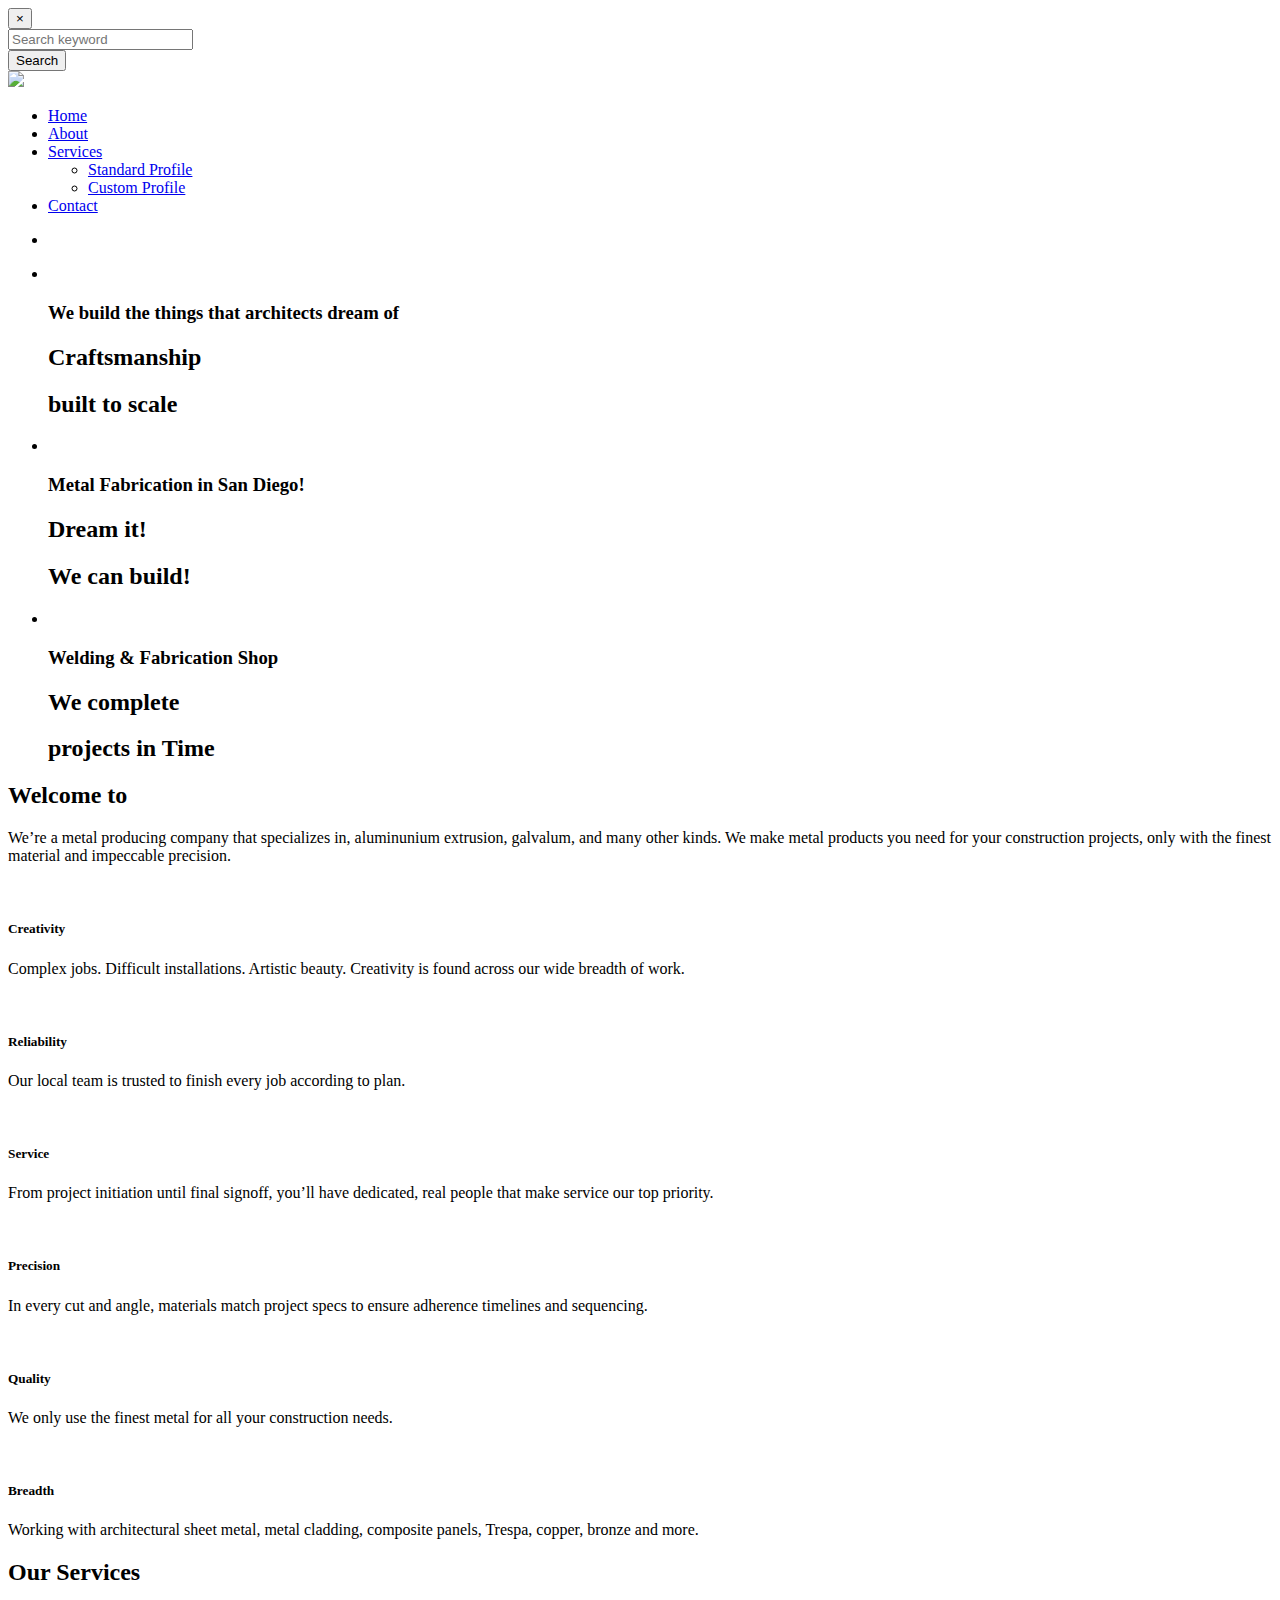
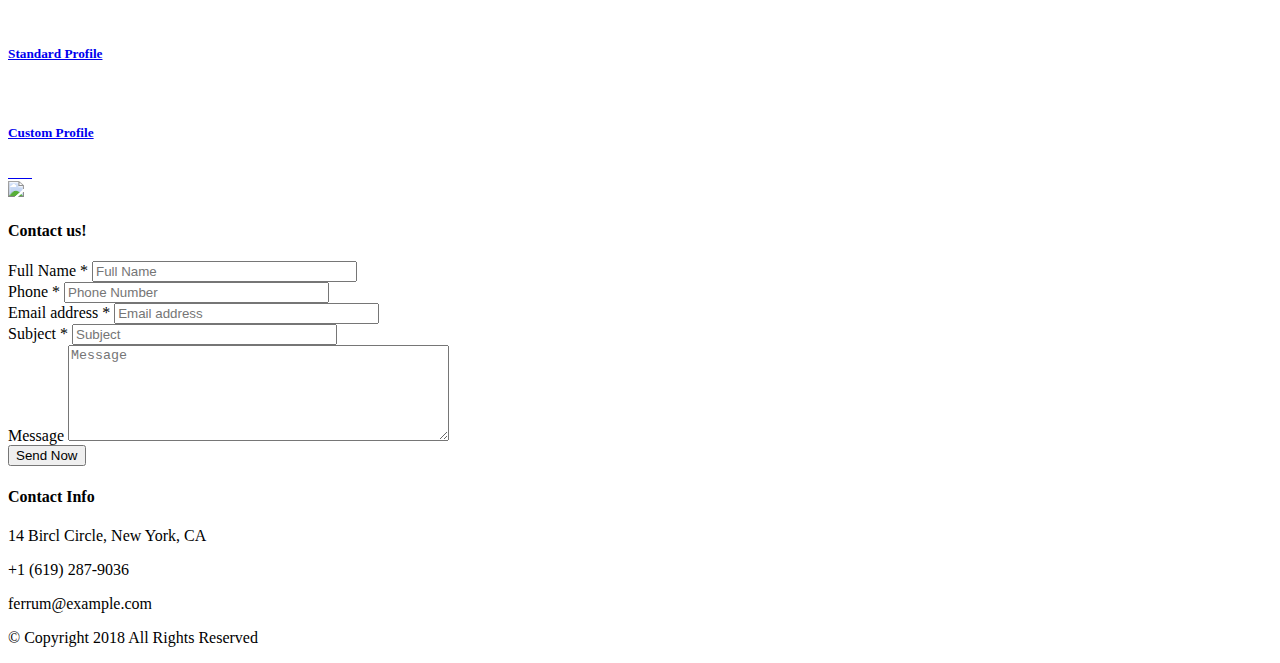
==== index.html @ 70aba336 "Add files via upload" ====
<!DOCTYPE html>
<!--[if lt IE 7]>      <html class="no-js lt-ie9 lt-ie8 lt-ie7"> <![endif]-->
<!--[if IE 7]>         <html class="no-js lt-ie9 lt-ie8"> <![endif]-->
<!--[if IE 8]>         <html class="no-js lt-ie9"> <![endif]-->
<!--[if gt IE 8]><!-->
<html class="no-js">
<!--<![endif]-->

<head>
	<title>Victory Metal Indo</title>
	<meta charset="utf-8">
	<!--[if IE]>
		<meta http-equiv="X-UA-Compatible" content="IE=edge">
	<![endif]-->
	<meta name="description" content="">
	<meta name="viewport" content="width=device-width, initial-scale=1, shrink-to-fit=no">

	<!-- Place favicon.ico and apple-touch-icon.png in the root directory -->

	<link rel="stylesheet" href="css/bootstrap.min.css">
	<link rel="stylesheet" href="css/animations.css">
	<link rel="stylesheet" href="css/font-awesome.css">
	<link rel="stylesheet" href="css/main.css" class="color-switcher-link">
	<script src="js/vendor/modernizr-2.6.2.min.js"></script>

	<!--[if lt IE 9]>
		<script src="js/vendor/html5shiv.min.js"></script>
		<script src="js/vendor/respond.min.js"></script>
		<script src="js/vendor/jquery-1.12.4.min.js"></script>
	<![endif]-->

</head>

<body>
	<!--[if lt IE 9]>
		<div class="bg-danger text-center">You are using an <strong>outdated</strong> browser. Please <a href="http://browsehappy.com/" class="color-main">upgrade your browser</a> to improve your experience.</div>
	<![endif]-->

	<div class="preloader">
		<div class="preloader_image"></div>
	</div>

	<!-- search modal -->
	<div class="modal" tabindex="-1" role="dialog" aria-labelledby="search_modal" id="search_modal">
		<button type="button" class="close" data-dismiss="modal" aria-label="Close">
			<span aria-hidden="true">&times;</span>
		</button>
		<div class="widget widget_search">
			<form method="get" class="searchform search-form" action="/">
				<div class="form-group">
					<input type="text" value="" name="search" class="form-control" placeholder="Search keyword" id="modal-search-input">
				</div>
				<button type="submit" class="btn">Search</button>
			</form>
		</div>
	</div>

	<!-- Unyson messages modal -->
	<div class="modal fade" tabindex="-1" role="dialog" id="messages_modal">
		<div class="fw-messages-wrap ls p-normal">
			<!-- Uncomment this UL with LI to show messages in modal popup to your user: -->
			<!--
		<ul class="list-unstyled">
			<li>Message To User</li>
		</ul>
		-->

		</div>
	</div>
	<!-- eof .modal -->

	<!-- wrappers for visual page editor and boxed version of template -->
	<div id="canvas">
		<div id="box_wrapper">

			<!-- template sections -->

			<!--topline section visible only on small screens|-->


			<!-- header with three Bootstrap columns - left for logo, center for navigation and right for includes-->
			<div class="header_absolute">
				<header class="page_header ds justify-nav-center">
					<div class="container-fluid">
						<div class="row align-items-center">
							<div class="col-xl-2 col-lg-3 col-6">
                                <a href="index.html"><img class="logo-img" src="images/logo.png"></a>
							</div>
							<div class="col-xl-5 col-lg-6 col-1 text-sm-center center">
								<!-- main nav start -->
								<nav class="top-nav">
									<ul class="nav sf-menu">


										<li class="active">
											<a href="index.html">Home</a>
										</li>
										<li>
											<a href="about.html">About</a>
										</li>
										<li>
											<a href="services1.html">Services</a>
                                            <ul>
                                                <li>
                                                <a href="services1.html">Standard Profile</a>
                                                </li>
                                                <li>
                                                <a href="services2.html">Custom Profile</a>
                                                </li>
                                            </ul>
										</li>
                                        <li>
											<a href="contact.html">Contact</a>
										</li>
										<!-- eof features -->

									</ul>


								</nav>
								<!-- eof main nav -->
							</div>
							<div class="col-xl-2 col-lg-3 text-md-left text-xl-right d-none d-lg-block">

								<ul class="top-includes">


									<li>

										<span class="social-icons">
											<a href="#" class="fa fa-facebook border-icon rounded-icon" title="facebook"></a>
											<a href="#" class="fa fa-twitter border-icon rounded-icon" title="twitter"></a>
											<a href="#" class="fa fa-google border-icon rounded-icon" title="google"></a>
										</span>
									</li>


								</ul>

							</div>
						</div>
					</div>
					<!-- header toggler -->
					<span class="toggle_menu">
						<span></span>
					</span>
				</header>
			</div>

			<section class="page_slider">
				<div class="flexslider">
					<ul class="slides">
						<li class="ds ms text-center">
							<img src="images/Photo1.png" alt="">
							<div class="container">
								<div class="row">
									<div class="col-md-12">
										<div class="intro_layers_wrapper">
											<div class="intro_layers">
												<div class="intro_layer" data-animation="fadeInUp">
													<h3 class="intro_before_featured_word">
														We build the things that architects dream of
													</h3>
												</div>
												<div class="intro_layer" data-animation="fadeInUp">
													<h2 class="text-uppercase intro_featured_word">
														Craftsmanship
													</h2>
												</div>
												<div class="intro_layer" data-animation="fadeInUp">
													<h2 class="text-uppercase intro_featured_word after_featured">
														built to scale
													</h2>
												</div>
											</div>
											<!-- eof .intro_layers -->
										</div>
										<!-- eof .intro_layers_wrapper -->
									</div>
									<!-- eof .col-* -->
								</div>
								<!-- eof .row -->
							</div>
							<!-- eof .container-fluid -->
						</li>
						<li class="ds ms text-center">
							<img src="images/Photo2.png" alt="">
							<div class="container">
								<div class="row">
									<div class="col-md-12">
										<div class="intro_layers_wrapper">
											<div class="intro_layers">
												<div class="intro_layer" data-animation="pullDown">
													<h3 class="intro_before_featured_word">
														Metal Fabrication in San Diego!
													</h3>
												</div>
												<div class="intro_layer" data-animation="pullUp">
													<h2 class="text-uppercase intro_featured_word">
														Dream it!
													</h2>
												</div>
												<div class="intro_layer" data-animation="fadeInUp">
													<h2 class="text-uppercase intro_featured_word after_featured">
														We can build!
													</h2>
												</div>
											</div>
											<!-- eof .intro_layers -->
										</div>
										<!-- eof .intro_layers_wrapper -->
									</div>
									<!-- eof .col-* -->
								</div>
								<!-- eof .row -->
							</div>
							<!-- eof .container-fluid -->
						</li>

						<li class="ds ms text-center">
							<img src="images/Photo3.png" alt="">
							<div class="container">
								<div class="row">
									<div class="col-md-12">
										<div class="intro_layers_wrapper">
											<div class="intro_layers">
												<div class="intro_layer" data-animation="fadeInUp">
													<h3 class="intro_before_featured_word">
														Welding & Fabrication Shop
													</h3>
												</div>
												<div class="intro_layer" data-animation="fadeInUp">
													<h2 class="text-uppercase intro_featured_word">
														We complete
													</h2>
												</div>
												<div class="intro_layer" data-animation="fadeInUp">
													<h2 class="text-uppercase intro_featured_word after_featured">
														projects in Time
													</h2>
												</div>
											</div>
											<!-- eof .intro_layers -->
										</div>
										<!-- eof .intro_layers_wrapper -->
									</div>
									<!-- eof .col-* -->
								</div>
								<!-- eof .row -->
							</div>
							<!-- eof .container-fluid -->
						</li>
					</ul>
				</div>
				<!-- eof flexslider -->
			</section>

			<section class=" s-py-60 s-pt-lg-75 s-pb-lg-100 ds about-section" id="about">
				<div class="container">
					<div class="row">
						<div class="d-none d-lg-block divider-30"></div>
						<div class="col-lg-8 offset-lg-2">
							<div class="main-content text-center">
								<h2 class="welcome">
									Welcome to
								<img class="logo-welcome" src="images/logo.png" alt="">
								</h2>
								<p>
									We’re a metal producing company that specializes in, aluminunium extrusion, galvalum, and many other kinds. We make metal products you need for your construction projects, only with the finest material and impeccable precision.
								</p>
							</div>
						</div>
					</div>
					<div class="d-none d-lg-block divider-10"></div>
				</div>
			</section>


			<section class="ds s-pt-75 s-pb-20 s-pt-lg-100 s-pb-lg-30 c-gutter-60 c-mb-50 c-mb-md-60 service-icon" id="services">
				<div class="container">
					<div class="row">

						<div class="col-12 col-md-6 col-lg-4 animate" data-animation="fadeInUp">

							<div class="icon-box text-center">
								<img src="images/icon-01.png" alt="">

								<h5>
									<a>Creativity</a>
								</h5>

								<p>
									Complex jobs. Difficult installations. Artistic beauty. Creativity is found across our wide breadth of work.
								</p>


							</div>
						</div>
						<!-- .col-* -->
						<div class="col-12 col-md-6 col-lg-4 animate" data-animation="fadeInUp">

							<div class="icon-box text-center">
								<img src="images/icon-02.png" alt="">

								<h5>
									<a>Reliability</a>
								</h5>

								<p>
									Our local team is trusted to finish every job according to plan.
								</p>


							</div>
						</div>
						<!-- .col-* -->
						<div class="col-12 col-md-6 col-lg-4 animate" data-animation="fadeInUp">

							<div class="icon-box text-center">
								<img src="images/icon-03.png" alt="">

								<h5>
									<a>Service</a>
								</h5>

								<p>
									From project initiation until final signoff, you’ll have dedicated, real people that make service our top priority.
								</p>


							</div>
						</div>
						<!-- .col-* -->
						<div class="col-12 col-md-6 col-lg-4 animate" data-animation="fadeInUp">

							<div class="icon-box text-center">
								<img src="images/icon-04.png" alt="">

								<h5>
									<a>Precision</a>
								</h5>

								<p>
									In every cut and angle, materials match project specs to ensure adherence timelines and sequencing.
								</p>


							</div>
						</div>
						<!-- .col-* -->
						<div class="col-12 col-md-6 col-lg-4 animate" data-animation="fadeInUp">

							<div class="icon-box text-center">
								<img src="images/icon-05.png" alt="">

								<h5>
									<a>Quality</a>
								</h5>

								<p>
									We only use the finest metal for all your construction needs.
								</p>


							</div>
						</div>
						<!-- .col-* -->
						<div class="col-12 col-md-6 col-lg-4 animate" data-animation="fadeInUp">

							<div class="icon-box text-center">
								<img src="images/icon-06.png" alt="">

								<h5>
									<a>Breadth</a>
								</h5>

								<p>
									Working with architectural sheet metal, metal cladding, composite panels, Trespa, copper, bronze and more.
								</p>


							</div>
						</div>
						<!-- .col-* -->

						<div class="d-none d-lg-block divider-25"></div>

					</div>
				</div>
			</section>


			<section class="ds s-pt-60 s-pb-75 s-py-lg-75 team-carousel" id="team">
				<div class="container">
					<div class="row animate" data-animation="fadeInUp">
						<div class="d-none d-lg-block divider-5"></div>
						<div class="col-sm-12 text-center">
							<h2 class="header-section">Our Services</h2>
							<div class="owl-carousel" data-responsive-lg="2" data-responsive-md="2" data-responsive-sm="2" data-responsive-xs="2" data-nav="true" data-loop="true">
								<div class="vertical-item hero-bg content-padding text-center">
									<div class="item-media">
										<img src="images/Standard%20Profile.png" alt="">
										<div class="media-links">
											<a href="team-single.html"></a>
										</div>
									</div>
									<div class="item-content">
										<h5 class="Profile">
											<a href="services1.html">Standard Profile</a>
										</h5>
									</div>
									
								</div>

								<div class="vertical-item hero-bg content-padding text-center">
									<div class="item-media">
										<img src="images/Custom%20Profile.png" alt="">
										<div class="media-links">
											<a title="" href="team-single.html"></a>
										</div>
									</div>
									<div class="item-content">
										<h5 class="Profile">
											<a href="services2.html">Custom Profile</a>
										</h5>
									</div>
								</div>

								</div>
						</div>
						<div class="d-none d-lg-block divider-20"></div>
					</div>
				</div>
			</section>

			<footer class="page_footer ds ms s-pt-100 c-gutter-60">
				<section class="cs s-bordertop s-py-40">
					<div class="container-fluid">
						<div class="row">
							<div class="d-none d-lg-block divider-10"></div>
							<div class="col-sm-12 text-center">
								<div class="owl-carousel partners-carousel" data-center="true" data-loop="true" data-responsive-lg="7 " data-responsive-md="4" data-responsive-sm="3" data-responsive-xs="2">
									<a href="#">
										<img src="images/partners/01.png" alt="">
									</a>
									<a href="#">
										<img src="images/partners/02.png" alt="">
									</a>
									<a href="#">
										<img src="images/partners/03.png" alt="">
									</a>
									<a href="#">
										<img src="images/partners/04.png" alt="">
									</a>
									<a href="#">
										<img src="images/partners/05.png" alt="">
									</a>
									<a href="#">
										<img src="images/partners/06.png" alt="">
									</a>
									<a href="#">
										<img src="images/partners/07.png" alt="">
									</a>
								</div>
							</div>
						</div>
					</div>
				</section>

				<section class="s-pt-5 s-pb-10 s-pt-md-5 s-pb-md-50 s-pt-lg-130 s-pb-lg-50" id="bottom-section">
					<div class="container">
					<div class="row">

                        <div class="logo-foot text-center"><a href="index.html"><img class="logo-img-2" src="images/logo%202.png"></a></div>
                        
						<div class="col-lg-8 animate" data-animation="scaleAppear">

							<div>

								<form class="contact-form c-mb-20 c-gutter-15 contact-margin" method="post" action="/">

									<div class="row">

										<div class="col-sm-12">
											<h4 class="contact-title">Contact us!</h4>
										</div>
									</div>

									<div class="row">

										<div class="col-sm-6">
											<div class="form-group has-placeholder">
												<label for="name">Full Name
													<span class="required">*</span>
												</label>
												<input type="text" aria-required="true" size="30" value="" name="name" id="name" class="form-control" placeholder="Full Name">
											</div>
										</div>
										<div class="col-sm-6">
											<div class="form-group has-placeholder">
												<label for="phone">Phone
													<span class="required">*</span>
												</label>
												<input type="text" aria-required="true" size="30" value="" name="phone" id="phone" class="form-control" placeholder="Phone Number">
											</div>
										</div>

									</div>

									<div class="row">

										<div class="col-sm-6">
											<div class="form-group has-placeholder">
												<label for="email">Email address
													<span class="required">*</span>
												</label>
												<input type="email" aria-required="true" size="30" value="" name="email" id="email" class="form-control" placeholder="Email address">
											</div>
										</div>
										<div class="col-sm-6">
											<div class="form-group has-placeholder">
												<label for="subject">Subject
													<span class="required">*</span>
												</label>
												<input type="text" aria-required="true" size="30" value="" name="subject" id="subject" class="form-control" placeholder="Subject">
											</div>
										</div>

									</div>

									<div class="row">

										<div class="col-sm-12">

											<div class="form-group has-placeholder">
												<label for="message">Message</label>
												<textarea aria-required="true" rows="6" cols="45" name="message" id="message" class="form-control" placeholder="Message"></textarea>
											</div>
										</div>

									</div>

									<div class="row">

										<div class="col-sm-12">

											<button type="submit" id="contact_form_submit" name="contact_submit" class="btn btn-outline-maincolor ">Send Now
											</button>
										</div>

									</div>

								</form>
							</div>
						</div>
						<!--.col-* -->

						<div class="col-lg-4 animate contact-margin" data-animation="scaleAppear">
							<div class="contact-icon px-30">

								<h4 class="contact-title">Contact Info</h4>

								<div class="media">
									<div class="icon-styled color-main">
										<i class="fa fa-map-marker"></i>
									</div>

									<div class="media-body">
										<p>
											14 Bircl Circle, New York, CA
										</p>
									</div>
								</div>

								<div class="media">
									<div class="icon-styled color-main">
										<i class="fa fa-phone"></i>
									</div>

									<div class="media-body">
										<p>
											+1 (619) 287-9036
										</p>
									</div>
								</div>

								<div class="media">
									<div class="icon-styled color-main">
										<i class="fa fa-pencil"></i>
									</div>

									<div class="media-body">
										<p>
											ferrum@example.com
										</p>
									</div>
								</div>
                                <div class="widget widget_social_buttons social-bottom">
									<a href="#" class="fa fa-facebook color-icon border-icon rounded-icon socials" title="facebook"></a>
									<a href="#" class="fa fa-twitter color-icon border-icon rounded-icon socials" title="twitter"></a>
									<a href="#" class="fa fa-google color-icon border-icon rounded-icon socials" title="google"></a>

								</div>
							</div>
						</div>
						<!--.col-* -->
						<div class="divider-65 d-none d-xl-block"></div>
					</div>
				</div>
				</section>
			</footer>

			<section class="page_copyright ls s-py-30">
				<div class="container">
					<div class="row align-items-center">
						<div class="col-md-12 text-center">
							<p>&copy; Copyright
								<span class="copyright_year">2018</span> All Rights Reserved</p>
						</div>
					</div>
				</div>
			</section>


		</div>
		<!-- eof #box_wrapper -->
	</div>
	<!-- eof #canvas -->


	<script src="js/compressed.js"></script>
	<script src="js/main.js"></script>


</body>

</html>
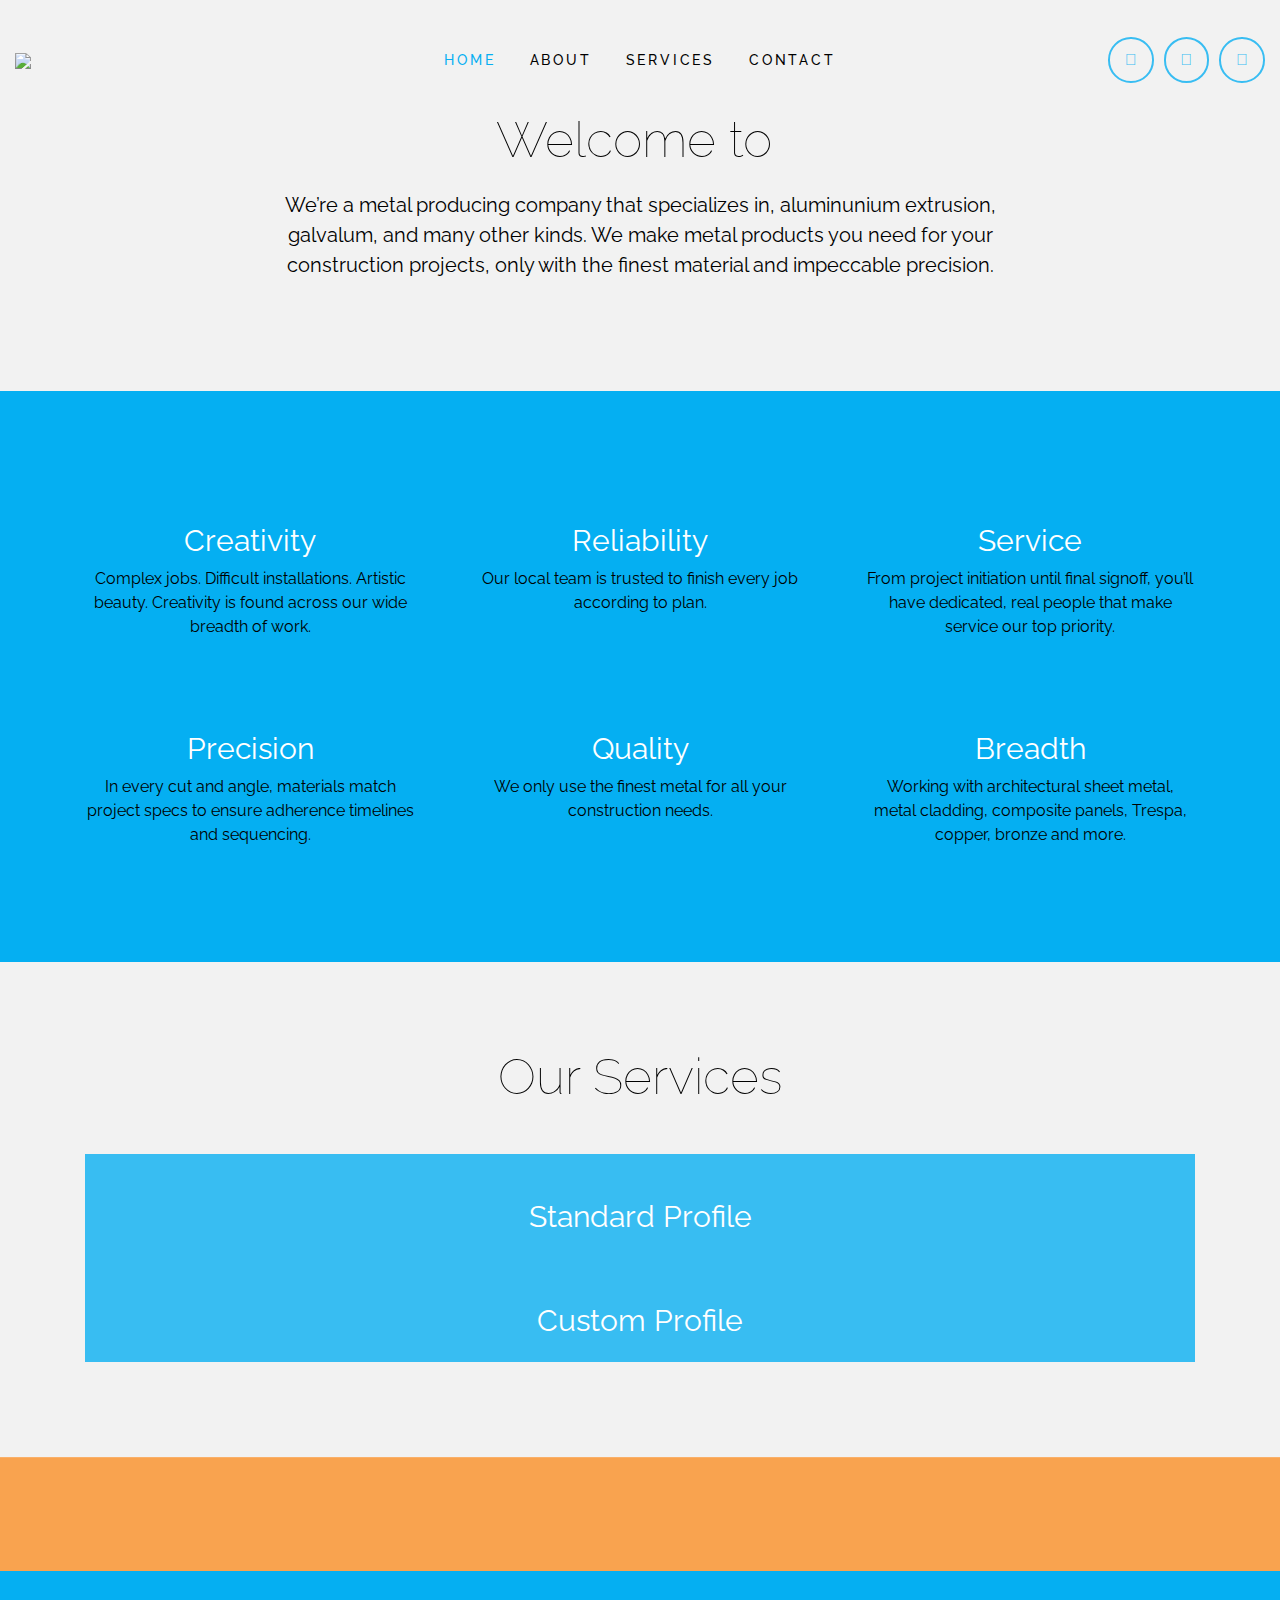
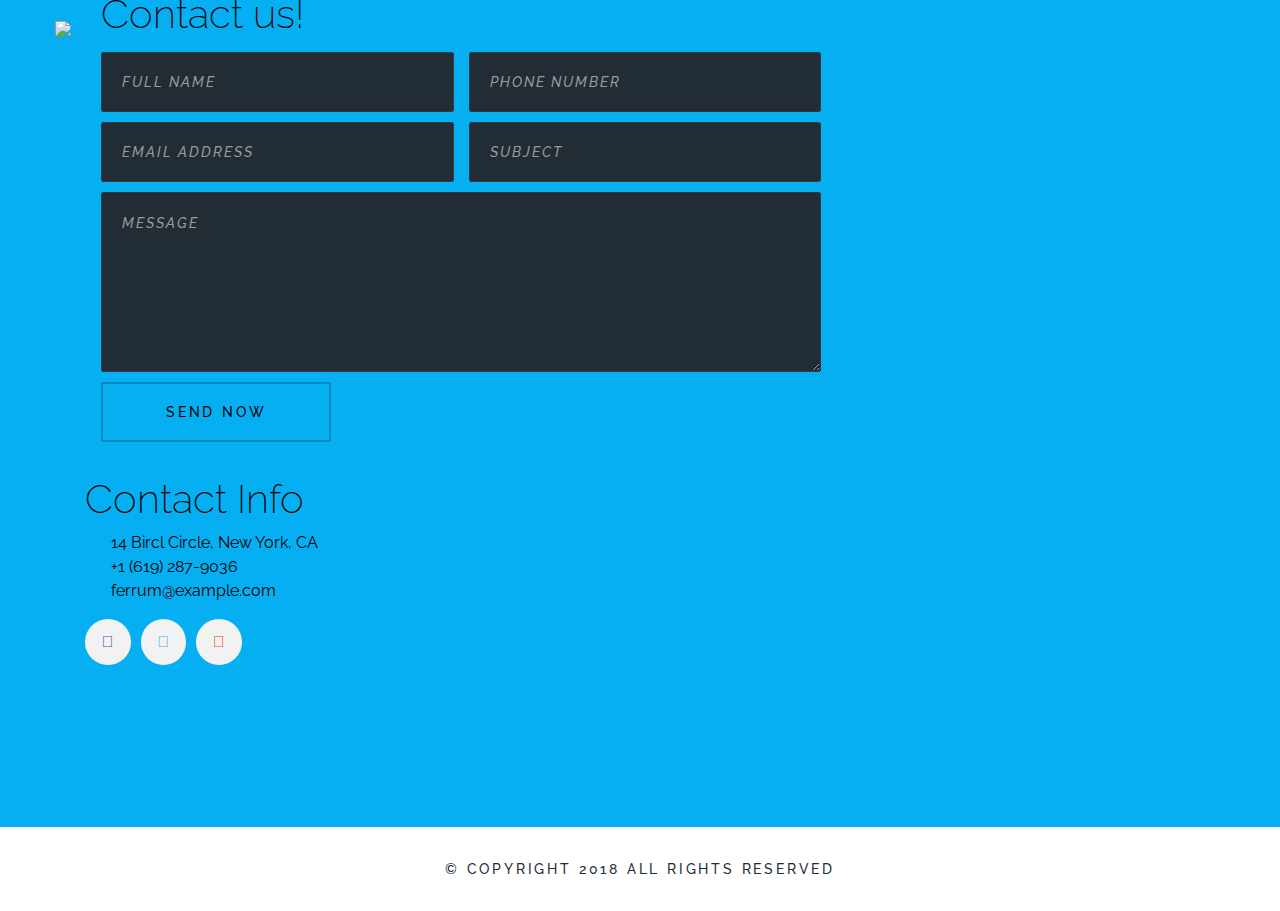
==== commit 20b5b1ab: "index.html" ====
--- a/index.html
+++ b/index.html
@@ -17,10 +17,10 @@
 
 	<!-- Place favicon.ico and apple-touch-icon.png in the root directory -->
 
-	<link rel="stylesheet" href="css/bootstrap.min.css">
-	<link rel="stylesheet" href="css/animations.css">
-	<link rel="stylesheet" href="css/font-awesome.css">
-	<link rel="stylesheet" href="css/main.css" class="color-switcher-link">
+	<link rel="stylesheet" href="bootstrap.min.css">
+	<link rel="stylesheet" href="animations.css">
+	<link rel="stylesheet" href="font-awesome.css">
+	<link rel="stylesheet" href="main.css" class="color-switcher-link">
 	<script src="js/vendor/modernizr-2.6.2.min.js"></script>
 
 	<!--[if lt IE 9]>
@@ -634,4 +634,4 @@
 
 </body>
 
-</html>+</html>
--- a/animations.css
+++ b/animations.css
@@ -0,0 +1,2705 @@
+/*
+==============================================
+CSS3 ANIMATION CHEAT SHEET
+==============================================
+
+Made by Justin Aguilar
+
+www.justinaguilar.com/animations/
+
+Questions, comments, concerns, love letters:
+justin@justinaguilar.com
+==============================================
+*/
+
+/*
+==============================================
+slideDown
+==============================================
+*/
+
+
+.slideDown{
+	animation-name: slideDown;
+	-webkit-animation-name: slideDown;
+
+	animation-duration: 1s;
+	-webkit-animation-duration: 1s;
+
+	animation-timing-function: ease;
+	-webkit-animation-timing-function: ease;
+
+	visibility: visible;
+}
+
+@keyframes slideDown {
+	0% {
+		transform: translateY(-100%);
+	}
+	50%{
+		transform: translateY(8%);
+	}
+	65%{
+		transform: translateY(-4%);
+	}
+	80%{
+		transform: translateY(4%);
+	}
+	95%{
+		transform: translateY(-2%);
+	}
+	100% {
+		transform: translateY(0%);
+	}
+}
+
+@-webkit-keyframes slideDown {
+	0% {
+		-webkit-transform: translateY(-100%);
+	}
+	50%{
+		-webkit-transform: translateY(8%);
+	}
+	65%{
+		-webkit-transform: translateY(-4%);
+	}
+	80%{
+		-webkit-transform: translateY(4%);
+	}
+	95%{
+		-webkit-transform: translateY(-2%);
+	}
+	100% {
+		-webkit-transform: translateY(0%);
+	}
+}
+
+/*
+==============================================
+slideUp
+==============================================
+*/
+
+
+.slideUp{
+	animation-name: slideUp;
+	-webkit-animation-name: slideUp;
+
+	animation-duration: 1s;
+	-webkit-animation-duration: 1s;
+
+	animation-timing-function: ease;
+	-webkit-animation-timing-function: ease;
+
+	visibility: visible;
+}
+
+@keyframes slideUp {
+	0% {
+		transform: translateY(100%);
+	}
+	50%{
+		transform: translateY(-8%);
+	}
+	65%{
+		transform: translateY(4%);
+	}
+	80%{
+		transform: translateY(-4%);
+	}
+	95%{
+		transform: translateY(2%);
+	}
+	100% {
+		transform: translateY(0%);
+	}
+}
+
+@-webkit-keyframes slideUp {
+	0% {
+		-webkit-transform: translateY(100%);
+	}
+	50%{
+		-webkit-transform: translateY(-8%);
+	}
+	65%{
+		-webkit-transform: translateY(4%);
+	}
+	80%{
+		-webkit-transform: translateY(-4%);
+	}
+	95%{
+		-webkit-transform: translateY(2%);
+	}
+	100% {
+		-webkit-transform: translateY(0%);
+	}
+}
+
+/*
+==============================================
+slideLeft
+==============================================
+*/
+
+
+.slideLeft{
+	animation-name: slideLeft;
+	-webkit-animation-name: slideLeft;
+
+	animation-duration: 1s;
+	-webkit-animation-duration: 1s;
+
+	animation-timing-function: ease-in-out;
+	-webkit-animation-timing-function: ease-in-out;
+
+	visibility: visible;
+}
+
+@keyframes slideLeft {
+	0% {
+		transform: translateX(150%);
+	}
+	50%{
+		transform: translateX(-8%);
+	}
+	65%{
+		transform: translateX(4%);
+	}
+	80%{
+		transform: translateX(-4%);
+	}
+	95%{
+		transform: translateX(2%);
+	}
+	100% {
+		transform: translateX(0%);
+	}
+}
+
+@-webkit-keyframes slideLeft {
+	0% {
+		-webkit-transform: translateX(150%);
+	}
+	50%{
+		-webkit-transform: translateX(-8%);
+	}
+	65%{
+		-webkit-transform: translateX(4%);
+	}
+	80%{
+		-webkit-transform: translateX(-4%);
+	}
+	95%{
+		-webkit-transform: translateX(2%);
+	}
+	100% {
+		-webkit-transform: translateX(0%);
+	}
+}
+
+/*
+==============================================
+slideRight
+==============================================
+*/
+
+
+.slideRight{
+	animation-name: slideRight;
+	-webkit-animation-name: slideRight;
+
+	animation-duration: 1s;
+	-webkit-animation-duration: 1s;
+
+	animation-timing-function: ease-in-out;
+	-webkit-animation-timing-function: ease-in-out;
+
+	visibility: visible;
+}
+
+@keyframes slideRight {
+	0% {
+		transform: translateX(-150%);
+	}
+	50%{
+		transform: translateX(8%);
+	}
+	65%{
+		transform: translateX(-4%);
+	}
+	80%{
+		transform: translateX(4%);
+	}
+	95%{
+		transform: translateX(-2%);
+	}
+	100% {
+		transform: translateX(0%);
+	}
+}
+
+@-webkit-keyframes slideRight {
+	0% {
+		-webkit-transform: translateX(-150%);
+	}
+	50%{
+		-webkit-transform: translateX(8%);
+	}
+	65%{
+		-webkit-transform: translateX(-4%);
+	}
+	80%{
+		-webkit-transform: translateX(4%);
+	}
+	95%{
+		-webkit-transform: translateX(-2%);
+	}
+	100% {
+		-webkit-transform: translateX(0%);
+	}
+}
+
+/*
+==============================================
+slideExpandUp
+==============================================
+*/
+
+
+.slideExpandUp{
+	animation-name: slideExpandUp;
+	-webkit-animation-name: slideExpandUp;
+
+	animation-duration: 1.6s;
+	-webkit-animation-duration: 1.6s;
+
+	animation-timing-function: ease-out;
+	-webkit-animation-timing-function: ease -out;
+
+	visibility: visible;
+}
+
+@keyframes slideExpandUp {
+	0% {
+		transform: translateY(100%) scaleX(0.5);
+	}
+	30%{
+		transform: translateY(-8%) scaleX(0.5);
+	}
+	40%{
+		transform: translateY(2%) scaleX(0.5);
+	}
+	50%{
+		transform: translateY(0%) scaleX(1.1);
+	}
+	60%{
+		transform: translateY(0%) scaleX(0.9);
+	}
+	70% {
+		transform: translateY(0%) scaleX(1.05);
+	}
+	80%{
+		transform: translateY(0%) scaleX(0.95);
+	}
+	90% {
+		transform: translateY(0%) scaleX(1.02);
+	}
+	100%{
+		transform: translateY(0%) scaleX(1);
+	}
+}
+
+@-webkit-keyframes slideExpandUp {
+	0% {
+		-webkit-transform: translateY(100%) scaleX(0.5);
+	}
+	30%{
+		-webkit-transform: translateY(-8%) scaleX(0.5);
+	}
+	40%{
+		-webkit-transform: translateY(2%) scaleX(0.5);
+	}
+	50%{
+		-webkit-transform: translateY(0%) scaleX(1.1);
+	}
+	60%{
+		-webkit-transform: translateY(0%) scaleX(0.9);
+	}
+	70% {
+		-webkit-transform: translateY(0%) scaleX(1.05);
+	}
+	80%{
+		-webkit-transform: translateY(0%) scaleX(0.95);
+	}
+	90% {
+		-webkit-transform: translateY(0%) scaleX(1.02);
+	}
+	100%{
+		-webkit-transform: translateY(0%) scaleX(1);
+	}
+}
+
+/*
+==============================================
+expandUp
+==============================================
+*/
+
+
+.expandUp{
+	animation-name: expandUp;
+	-webkit-animation-name: expandUp;
+
+	animation-duration: 0.7s;
+	-webkit-animation-duration: 0.7s;
+
+	animation-timing-function: ease;
+	-webkit-animation-timing-function: ease;
+
+	visibility: visible;
+}
+
+@keyframes expandUp {
+	0% {
+		transform: translateY(100%) scale(0.6) scaleY(0.5);
+	}
+	60%{
+		transform: translateY(-7%) scaleY(1.12);
+	}
+	75%{
+		transform: translateY(3%);
+	}
+	100% {
+		transform: translateY(0%) scale(1) scaleY(1);
+	}
+}
+
+@-webkit-keyframes expandUp {
+	0% {
+		-webkit-transform: translateY(100%) scale(0.6) scaleY(0.5);
+	}
+	60%{
+		-webkit-transform: translateY(-7%) scaleY(1.12);
+	}
+	75%{
+		-webkit-transform: translateY(3%);
+	}
+	100% {
+		-webkit-transform: translateY(0%) scale(1) scaleY(1);
+	}
+}
+
+/*
+==============================================
+fadeIn
+==============================================
+*/
+
+.fadeIn {
+	animation-name: fadeIn;
+	-webkit-animation-name: fadeIn;
+
+	animation-duration: 1.5s;
+	-webkit-animation-duration: 1.5s;
+
+	animation-timing-function: ease-in-out;
+	-webkit-animation-timing-function: ease-in-out;
+
+	visibility: visible;
+}
+
+@keyframes fadeIn {
+	0% {
+		transform: scale(0);
+		opacity: 0.0;
+	}
+	60% {
+		transform: scale(1.1);
+	}
+	80% {
+		transform: scale(0.9);
+		opacity: 1;
+	}
+	100% {
+		transform: scale(1);
+		opacity: 1;
+	}
+}
+
+@-webkit-keyframes fadeIn {
+	0% {
+		-webkit-transform: scale(0);
+		opacity: 0.0;
+	}
+	60% {
+		-webkit-transform: scale(1.1);
+	}
+	80% {
+		-webkit-transform: scale(0.9);
+		opacity: 1;
+	}
+	100% {
+		-webkit-transform: scale(1);
+		opacity: 1;
+	}
+}
+
+/*
+==============================================
+expandOpen
+==============================================
+*/
+
+
+.expandOpen{
+	animation-name: expandOpen;
+	-webkit-animation-name: expandOpen;
+
+	animation-duration: 1.2s;
+	-webkit-animation-duration: 1.2s;
+
+	animation-timing-function: ease-out;
+	-webkit-animation-timing-function: ease-out;
+
+	visibility: visible;
+}
+
+@keyframes expandOpen {
+	0% {
+		transform: scale(1.8);
+	}
+	50% {
+		transform: scale(0.95);
+	}
+	80% {
+		transform: scale(1.05);
+	}
+	90% {
+		transform: scale(0.98);
+	}
+	100% {
+		transform: scale(1);
+	}
+}
+
+@-webkit-keyframes expandOpen {
+	0% {
+		-webkit-transform: scale(1.8);
+	}
+	50% {
+		-webkit-transform: scale(0.95);
+	}
+	80% {
+		-webkit-transform: scale(1.05);
+	}
+	90% {
+		-webkit-transform: scale(0.98);
+	}
+	100% {
+		-webkit-transform: scale(1);
+	}	
+}
+
+/*
+==============================================
+bigEntrance
+==============================================
+*/
+
+
+.bigEntrance{
+	animation-name: bigEntrance;
+	-webkit-animation-name: bigEntrance;
+
+	animation-duration: 1.6s;
+	-webkit-animation-duration: 1.6s;
+
+	animation-timing-function: ease-out;
+	-webkit-animation-timing-function: ease-out;
+
+	visibility: visible;
+}
+
+@keyframes bigEntrance {
+	0% {
+		transform: scale(0.3) rotate(6deg) translateX(-30%) translateY(30%);
+		opacity: 0.2;
+	}
+	30% {
+		transform: scale(1.03) rotate(-2deg) translateX(2%) translateY(-2%);
+		opacity: 1;
+	}
+	45% {
+		transform: scale(0.98) rotate(1deg) translateX(0%) translateY(0%);
+		opacity: 1;
+	}
+	60% {
+		transform: scale(1.01) rotate(-1deg) translateX(0%) translateY(0%);
+		opacity: 1;
+	}
+	75% {
+		transform: scale(0.99) rotate(1deg) translateX(0%) translateY(0%);
+		opacity: 1;
+	}
+	90% {
+		transform: scale(1.01) rotate(0deg) translateX(0%) translateY(0%);
+		opacity: 1;
+	}
+	100% {
+		transform: scale(1) rotate(0deg) translateX(0%) translateY(0%);
+		opacity: 1;
+	}
+}
+
+@-webkit-keyframes bigEntrance {
+	0% {
+		-webkit-transform: scale(0.3) rotate(6deg) translateX(-30%) translateY(30%);
+		opacity: 0.2;
+	}
+	30% {
+		-webkit-transform: scale(1.03) rotate(-2deg) translateX(2%) translateY(-2%);
+		opacity: 1;
+	}
+	45% {
+		-webkit-transform: scale(0.98) rotate(1deg) translateX(0%) translateY(0%);
+		opacity: 1;
+	}
+	60% {
+		-webkit-transform: scale(1.01) rotate(-1deg) translateX(0%) translateY(0%);
+		opacity: 1;
+	}
+	75% {
+		-webkit-transform: scale(0.99) rotate(1deg) translateX(0%) translateY(0%);
+		opacity: 1;
+	}
+	90% {
+		-webkit-transform: scale(1.01) rotate(0deg) translateX(0%) translateY(0%);
+		opacity: 1;
+	}
+	100% {
+		-webkit-transform: scale(1) rotate(0deg) translateX(0%) translateY(0%);
+		opacity: 1;
+	}
+}
+
+/*
+==============================================
+hatch
+==============================================
+*/
+
+.hatch{
+	animation-name: hatch;
+	-webkit-animation-name: hatch;
+
+	animation-duration: 2s;
+	-webkit-animation-duration: 2s;
+
+	animation-timing-function: ease-in-out;
+	-webkit-animation-timing-function: ease-in-out;
+
+	transform-origin: 50% 100%;
+	-ms-transform-origin: 50% 100%;
+	-webkit-transform-origin: 50% 100%; 
+
+	visibility: visible;
+}
+
+@keyframes hatch {
+	0% {
+		transform: rotate(0deg) scaleY(0.6);
+	}
+	20% {
+		transform: rotate(-2deg) scaleY(1.05);
+	}
+	35% {
+		transform: rotate(2deg) scaleY(1);
+	}
+	50% {
+		transform: rotate(-2deg);
+	}
+	65% {
+		transform: rotate(1deg);
+	}
+	80% {
+		transform: rotate(-1deg);
+	}
+	100% {
+		transform: rotate(0deg);
+	}					
+}
+
+@-webkit-keyframes hatch {
+	0% {
+		-webkit-transform: rotate(0deg) scaleY(0.6);
+	}
+	20% {
+		-webkit-transform: rotate(-2deg) scaleY(1.05);
+	}
+	35% {
+		-webkit-transform: rotate(2deg) scaleY(1);
+	}
+	50% {
+		-webkit-transform: rotate(-2deg);
+	}
+	65% {
+		-webkit-transform: rotate(1deg);
+	}
+	80% {
+		-webkit-transform: rotate(-1deg);
+	}
+	100% {
+		-webkit-transform: rotate(0deg);
+	}
+}
+
+
+/*
+==============================================
+bounce
+==============================================
+*/
+
+
+.bounce{
+	animation-name: bounce;
+	-webkit-animation-name: bounce;
+
+	animation-duration: 1.6s;
+	-webkit-animation-duration: 1.6s;
+
+	animation-timing-function: ease;
+	-webkit-animation-timing-function: ease;
+
+	transform-origin: 50% 100%;
+	-ms-transform-origin: 50% 100%;
+	-webkit-transform-origin: 50% 100%; 
+}
+
+@keyframes bounce {
+	0% {
+		transform: translateY(0%) scaleY(0.6);
+	}
+	60%{
+		transform: translateY(-100%) scaleY(1.1);
+	}
+	70%{
+		transform: translateY(0%) scaleY(0.95) scaleX(1.05);
+	}
+	80%{
+		transform: translateY(0%) scaleY(1.05) scaleX(1);
+	}
+	90%{
+		transform: translateY(0%) scaleY(0.95) scaleX(1);
+	}
+	100%{
+		transform: translateY(0%) scaleY(1) scaleX(1);
+	}
+}
+
+@-webkit-keyframes bounce {
+	0% {
+		-webkit-transform: translateY(0%) scaleY(0.6);
+	}
+	60%{
+		-webkit-transform: translateY(-100%) scaleY(1.1);
+	}
+	70%{
+		-webkit-transform: translateY(0%) scaleY(0.95) scaleX(1.05);
+	}
+	80%{
+		-webkit-transform: translateY(0%) scaleY(1.05) scaleX(1);
+	}
+	90%{
+		-webkit-transform: translateY(0%) scaleY(0.95) scaleX(1);
+	}
+	100%{
+		-webkit-transform: translateY(0%) scaleY(1) scaleX(1);
+	}
+}
+
+
+/*
+==============================================
+pulse
+==============================================
+*/
+
+.pulse{
+	animation-name: pulse;
+	-webkit-animation-name: pulse;
+
+	animation-duration: 1.5s;
+	-webkit-animation-duration: 1.5s;
+
+	animation-iteration-count: infinite;
+	-webkit-animation-iteration-count: infinite;
+}
+
+@keyframes pulse {
+	0% {
+		transform: scale(0.95);
+		opacity: 0.7;
+	}
+	50% {
+		transform: scale(1);
+		opacity: 1;
+	}
+	100% {
+		transform: scale(0.95);
+		opacity: 0.7;
+	}
+}
+
+@-webkit-keyframes pulse {
+	0% {
+		-webkit-transform: scale(0.95);
+		opacity: 0.7;
+	}
+	50% {
+		-webkit-transform: scale(1);
+		opacity: 1;
+	}
+	100% {
+		-webkit-transform: scale(0.95);
+		opacity: 0.7;
+	}
+}
+
+/*
+==============================================
+floating
+==============================================
+*/
+
+.floating{
+	animation-name: floating;
+	-webkit-animation-name: floating;
+
+	animation-duration: 1.5s;
+	-webkit-animation-duration: 1.5s;
+
+	animation-iteration-count: infinite;
+	-webkit-animation-iteration-count: infinite;
+}
+
+@keyframes floating {
+	0% {
+		transform: translateY(0%);
+	}
+	50% {
+		transform: translateY(8%);
+	}
+	100% {
+		transform: translateY(0%);
+	}
+}
+
+@-webkit-keyframes floating {
+	0% {
+		-webkit-transform: translateY(0%);
+	}
+	50% {
+		-webkit-transform: translateY(8%);
+	}
+	100% {
+		-webkit-transform: translateY(0%);
+	}
+}
+
+/*
+==============================================
+tossing
+==============================================
+*/
+
+.tossing{
+	animation-name: tossing;
+	-webkit-animation-name: tossing;
+
+	animation-duration: 2.5s;
+	-webkit-animation-duration: 2.5s;
+
+	animation-iteration-count: infinite;
+	-webkit-animation-iteration-count: infinite;
+}
+
+@keyframes tossing {
+	0% {
+		transform: rotate(-4deg);
+	}
+	50% {
+		transform: rotate(4deg);
+	}
+	100% {
+		transform: rotate(-4deg);
+	}		
+}
+
+@-webkit-keyframes tossing {
+	0% {
+		-webkit-transform: rotate(-4deg);
+	}
+	50% {
+		-webkit-transform: rotate(4deg);
+	}
+	100% {
+		-webkit-transform: rotate(-4deg);
+	}
+}
+
+/*
+==============================================
+pullUp
+==============================================
+*/
+
+.pullUp{
+	animation-name: pullUp;
+	-webkit-animation-name: pullUp;
+
+	animation-duration: 1.1s;
+	-webkit-animation-duration: 1.1s;
+
+	animation-timing-function: ease-out;
+	-webkit-animation-timing-function: ease-out;
+
+	transform-origin: 50% 100%;
+	-ms-transform-origin: 50% 100%;
+	-webkit-transform-origin: 50% 100%; 
+}
+
+@keyframes pullUp {
+	0% {
+		transform: scaleY(0.1);
+	}
+	40% {
+		transform: scaleY(1.02);
+	}
+	60% {
+		transform: scaleY(0.98);
+	}
+	80% {
+		transform: scaleY(1.01);
+	}
+	100% {
+		transform: scaleY(0.98);
+	}
+	80% {
+		transform: scaleY(1.01);
+	}
+	100% {
+		transform: scaleY(1);
+	}			
+}
+
+@-webkit-keyframes pullUp {
+	0% {
+		-webkit-transform: scaleY(0.1);
+	}
+	40% {
+		-webkit-transform: scaleY(1.02);
+	}
+	60% {
+		-webkit-transform: scaleY(0.98);
+	}
+	80% {
+		-webkit-transform: scaleY(1.01);
+	}
+	100% {
+		-webkit-transform: scaleY(0.98);
+	}
+	80% {
+		-webkit-transform: scaleY(1.01);
+	}
+	100% {
+		-webkit-transform: scaleY(1);
+	}
+}
+
+/*
+==============================================
+pullDown
+==============================================
+*/
+
+.pullDown{
+	animation-name: pullDown;
+	-webkit-animation-name: pullDown;
+
+	animation-duration: 1.1s;
+	-webkit-animation-duration: 1.1s;
+
+	animation-timing-function: ease-out;
+	-webkit-animation-timing-function: ease-out;
+
+	transform-origin: 50% 0%;
+	-ms-transform-origin: 50% 0%;
+	-webkit-transform-origin: 50% 0%; 
+}
+
+@keyframes pullDown {
+	0% {
+		transform: scaleY(0.1);
+	}
+	40% {
+		transform: scaleY(1.02);
+	}
+	60% {
+		transform: scaleY(0.98);
+	}
+	80% {
+		transform: scaleY(1.01);
+	}
+	100% {
+		transform: scaleY(0.98);
+	}
+	80% {
+		transform: scaleY(1.01);
+	}
+	100% {
+		transform: scaleY(1);
+	}			
+}
+
+@-webkit-keyframes pullDown {
+	0% {
+		-webkit-transform: scaleY(0.1);
+	}
+	40% {
+		-webkit-transform: scaleY(1.02);
+	}
+	60% {
+		-webkit-transform: scaleY(0.98);
+	}
+	80% {
+		-webkit-transform: scaleY(1.01);
+	}
+	100% {
+		-webkit-transform: scaleY(0.98);
+	}
+	80% {
+		-webkit-transform: scaleY(1.01);
+	}
+	100% {
+		-webkit-transform: scaleY(1);
+	}
+}
+
+/*
+==============================================
+stretchLeft
+==============================================
+*/
+
+.stretchLeft{
+	animation-name: stretchLeft;
+	-webkit-animation-name: stretchLeft;
+
+	animation-duration: 1.5s;
+	-webkit-animation-duration: 1.5s;
+
+	animation-timing-function: ease-out;
+	-webkit-animation-timing-function: ease-out;
+
+	transform-origin: 100% 0%;
+	-ms-transform-origin: 100% 0%;
+	-webkit-transform-origin: 100% 0%; 
+}
+
+@keyframes stretchLeft {
+	0% {
+		transform: scaleX(0.3);
+	}
+	40% {
+		transform: scaleX(1.02);
+	}
+	60% {
+		transform: scaleX(0.98);
+	}
+	80% {
+		transform: scaleX(1.01);
+	}
+	100% {
+		transform: scaleX(0.98);
+	}
+	80% {
+		transform: scaleX(1.01);
+	}
+	100% {
+		transform: scaleX(1);
+	}			
+}
+
+@-webkit-keyframes stretchLeft {
+	0% {
+		-webkit-transform: scaleX(0.3);
+	}
+	40% {
+		-webkit-transform: scaleX(1.02);
+	}
+	60% {
+		-webkit-transform: scaleX(0.98);
+	}
+	80% {
+		-webkit-transform: scaleX(1.01);
+	}
+	100% {
+		-webkit-transform: scaleX(0.98);
+	}
+	80% {
+		-webkit-transform: scaleX(1.01);
+	}
+	100% {
+		-webkit-transform: scaleX(1);
+	}
+}
+
+/*
+==============================================
+stretchRight
+==============================================
+*/
+
+.stretchRight{
+	animation-name: stretchRight;
+	-webkit-animation-name: stretchRight;
+
+	animation-duration: 1.5s;
+	-webkit-animation-duration: 1.5s;
+
+	animation-timing-function: ease-out;
+	-webkit-animation-timing-function: ease-out;
+
+	transform-origin: 0% 0%;
+	-ms-transform-origin: 0% 0%;
+	-webkit-transform-origin: 0% 0%; 
+}
+
+@keyframes stretchRight {
+	0% {
+		transform: scaleX(0.3);
+	}
+	40% {
+		transform: scaleX(1.02);
+	}
+	60% {
+		transform: scaleX(0.98);
+	}
+	80% {
+		transform: scaleX(1.01);
+	}
+	100% {
+		transform: scaleX(0.98);
+	}
+	80% {
+		transform: scaleX(1.01);
+	}
+	100% {
+		transform: scaleX(1);
+	}			
+}
+
+@-webkit-keyframes stretchRight {
+	0% {
+		-webkit-transform: scaleX(0.3);
+	}
+	40% {
+		-webkit-transform: scaleX(1.02);
+	}
+	60% {
+		-webkit-transform: scaleX(0.98);
+	}
+	80% {
+		-webkit-transform: scaleX(1.01);
+	}
+	100% {
+		-webkit-transform: scaleX(0.98);
+	}
+	80% {
+		-webkit-transform: scaleX(1.01);
+	}
+	100% {
+		-webkit-transform: scaleX(1);
+	}
+}
+
+
+
+.animated{-webkit-animation-fill-mode:both;-moz-animation-fill-mode:both;-ms-animation-fill-mode:both;-o-animation-fill-mode:both;animation-fill-mode:both;-webkit-animation-duration:1s;-moz-animation-duration:1s;-ms-animation-duration:1s;-o-animation-duration:1s;animation-duration:1s;}.animated.hinge{-webkit-animation-duration:1s;-moz-animation-duration:1s;-ms-animation-duration:1s;-o-animation-duration:1s;animation-duration:1s;}@-webkit-keyframes fadeIn {
+	0% {opacity: 0;}	100% {opacity: 1;}
+}
+/*
+@-moz-keyframes fadeIn {
+0% {opacity: 0;}
+100% {opacity: 1;}
+}
+
+@-o-keyframes fadeIn {
+0% {opacity: 0;}
+100% {opacity: 1;}
+}
+
+@keyframes fadeIn {
+0% {opacity: 0;}
+100% {opacity: 1;}
+}
+
+.fadeIn {
+-webkit-animation-name: fadeIn;
+-moz-animation-name: fadeIn;
+-o-animation-name: fadeIn;
+animation-name: fadeIn;
+}
+*/
+@-webkit-keyframes fadeInUp {
+	0% {
+		opacity: 0;
+		-webkit-transform: translateY(20px);
+	}
+
+	100% {
+		opacity: 1;
+		-webkit-transform: translateY(0);
+	}
+}
+
+@-moz-keyframes fadeInUp {
+	0% {
+		opacity: 0;
+		-moz-transform: translateY(20px);
+	}
+
+	100% {
+		opacity: 1;
+		-moz-transform: translateY(0);
+	}
+}
+
+@-o-keyframes fadeInUp {
+	0% {
+		opacity: 0;
+		-o-transform: translateY(20px);
+	}
+
+	100% {
+		opacity: 1;
+		-o-transform: translateY(0);
+	}
+}
+
+@keyframes fadeInUp {
+	0% {
+		opacity: 0;
+		transform: translateY(20px);
+	}
+
+	100% {
+		opacity: 1;
+		transform: translateY(0);
+	}
+}
+
+.fadeInUp {
+	-webkit-animation-name: fadeInUp;
+	-moz-animation-name: fadeInUp;
+	-o-animation-name: fadeInUp;
+	animation-name: fadeInUp;
+}
+@-webkit-keyframes fadeInDown {
+	0% {
+		opacity: 0;
+		-webkit-transform: translateY(-20px);
+	}
+
+	100% {
+		opacity: 1;
+		-webkit-transform: translateY(0);
+	}
+}
+
+@-moz-keyframes fadeInDown {
+	0% {
+		opacity: 0;
+		-moz-transform: translateY(-20px);
+	}
+
+	100% {
+		opacity: 1;
+		-moz-transform: translateY(0);
+	}
+}
+
+@-o-keyframes fadeInDown {
+	0% {
+		opacity: 0;
+		-o-transform: translateY(-20px);
+	}
+
+	100% {
+		opacity: 1;
+		-o-transform: translateY(0);
+	}
+}
+
+@keyframes fadeInDown {
+	0% {
+		opacity: 0;
+		transform: translateY(-20px);
+	}
+
+	100% {
+		opacity: 1;
+		transform: translateY(0);
+	}
+}
+
+.fadeInDown {
+	-webkit-animation-name: fadeInDown;
+	-moz-animation-name: fadeInDown;
+	-o-animation-name: fadeInDown;
+	animation-name: fadeInDown;
+}
+@-webkit-keyframes fadeInLeft {
+	0% {
+		opacity: 0;
+		-webkit-transform: translateX(-20px);
+	}
+
+	100% {
+		opacity: 1;
+		-webkit-transform: translateX(0);
+	}
+}
+
+@-moz-keyframes fadeInLeft {
+	0% {
+		opacity: 0;
+		-moz-transform: translateX(-20px);
+	}
+
+	100% {
+		opacity: 1;
+		-moz-transform: translateX(0);
+	}
+}
+
+@-o-keyframes fadeInLeft {
+	0% {
+		opacity: 0;
+		-o-transform: translateX(-20px);
+	}
+
+	100% {
+		opacity: 1;
+		-o-transform: translateX(0);
+	}
+}
+
+@keyframes fadeInLeft {
+	0% {
+		opacity: 0;
+		transform: translateX(-20px);
+	}
+
+	100% {
+		opacity: 1;
+		transform: translateX(0);
+	}
+}
+
+.fadeInLeft {
+	-webkit-animation-name: fadeInLeft;
+	-moz-animation-name: fadeInLeft;
+	-o-animation-name: fadeInLeft;
+	animation-name: fadeInLeft;
+}
+@-webkit-keyframes fadeInRight {
+	0% {
+		opacity: 0;
+		-webkit-transform: translateX(20px);
+	}
+
+	100% {
+		opacity: 1;
+		-webkit-transform: translateX(0);
+	}
+}
+
+@-moz-keyframes fadeInRight {
+	0% {
+		opacity: 0;
+		-moz-transform: translateX(20px);
+	}
+
+	100% {
+		opacity: 1;
+		-moz-transform: translateX(0);
+	}
+}
+
+@-o-keyframes fadeInRight {
+	0% {
+		opacity: 0;
+		-o-transform: translateX(20px);
+	}
+
+	100% {
+		opacity: 1;
+		-o-transform: translateX(0);
+	}
+}
+
+@keyframes fadeInRight {
+	0% {
+		opacity: 0;
+		transform: translateX(20px);
+	}
+
+	100% {
+		opacity: 1;
+		transform: translateX(0);
+	}
+}
+
+.fadeInRight {
+	-webkit-animation-name: fadeInRight;
+	-moz-animation-name: fadeInRight;
+	-o-animation-name: fadeInRight;
+	animation-name: fadeInRight;
+}
+@-webkit-keyframes fadeInUpBig {
+	0% {
+		opacity: 0;
+		-webkit-transform: translateY(2000px);
+	}
+
+	100% {
+		opacity: 1;
+		-webkit-transform: translateY(0);
+	}
+}
+
+@-moz-keyframes fadeInUpBig {
+	0% {
+		opacity: 0;
+		-moz-transform: translateY(2000px);
+	}
+
+	100% {
+		opacity: 1;
+		-moz-transform: translateY(0);
+	}
+}
+
+@-o-keyframes fadeInUpBig {
+	0% {
+		opacity: 0;
+		-o-transform: translateY(2000px);
+	}
+
+	100% {
+		opacity: 1;
+		-o-transform: translateY(0);
+	}
+}
+
+@keyframes fadeInUpBig {
+	0% {
+		opacity: 0;
+		transform: translateY(2000px);
+	}
+
+	100% {
+		opacity: 1;
+		transform: translateY(0);
+	}
+}
+
+.fadeInUpBig {
+	-webkit-animation-name: fadeInUpBig;
+	-moz-animation-name: fadeInUpBig;
+	-o-animation-name: fadeInUpBig;
+	animation-name: fadeInUpBig;
+}
+@-webkit-keyframes fadeInDownBig {
+	0% {
+		opacity: 0;
+		-webkit-transform: translateY(-2000px);
+	}
+
+	100% {
+		opacity: 1;
+		-webkit-transform: translateY(0);
+	}
+}
+
+@-moz-keyframes fadeInDownBig {
+	0% {
+		opacity: 0;
+		-moz-transform: translateY(-2000px);
+	}
+
+	100% {
+		opacity: 1;
+		-moz-transform: translateY(0);
+	}
+}
+
+@-o-keyframes fadeInDownBig {
+	0% {
+		opacity: 0;
+		-o-transform: translateY(-2000px);
+	}
+
+	100% {
+		opacity: 1;
+		-o-transform: translateY(0);
+	}
+}
+
+@keyframes fadeInDownBig {
+	0% {
+		opacity: 0;
+		transform: translateY(-2000px);
+	}
+
+	100% {
+		opacity: 1;
+		transform: translateY(0);
+	}
+}
+
+.fadeInDownBig {
+	-webkit-animation-name: fadeInDownBig;
+	-moz-animation-name: fadeInDownBig;
+	-o-animation-name: fadeInDownBig;
+	animation-name: fadeInDownBig;
+}
+@-webkit-keyframes fadeInLeftBig {
+	0% {
+		opacity: 0;
+		-webkit-transform: translateX(-2000px);
+	}
+
+	100% {
+		opacity: 1;
+		-webkit-transform: translateX(0);
+	}
+}
+@-moz-keyframes fadeInLeftBig {
+	0% {
+		opacity: 0;
+		-moz-transform: translateX(-2000px);
+	}
+
+	100% {
+		opacity: 1;
+		-moz-transform: translateX(0);
+	}
+}
+@-o-keyframes fadeInLeftBig {
+	0% {
+		opacity: 0;
+		-o-transform: translateX(-2000px);
+	}
+
+	100% {
+		opacity: 1;
+		-o-transform: translateX(0);
+	}
+}
+@keyframes fadeInLeftBig {
+	0% {
+		opacity: 0;
+		transform: translateX(-2000px);
+	}
+
+	100% {
+		opacity: 1;
+		transform: translateX(0);
+	}
+}
+
+.fadeInLeftBig {
+	-webkit-animation-name: fadeInLeftBig;
+	-moz-animation-name: fadeInLeftBig;
+	-o-animation-name: fadeInLeftBig;
+	animation-name: fadeInLeftBig;
+}
+@-webkit-keyframes fadeInRightBig {
+	0% {
+		opacity: 0;
+		-webkit-transform: translateX(2000px);
+	}
+
+	100% {
+		opacity: 1;
+		-webkit-transform: translateX(0);
+	}
+}
+
+@-moz-keyframes fadeInRightBig {
+	0% {
+		opacity: 0;
+		-moz-transform: translateX(2000px);
+	}
+
+	100% {
+		opacity: 1;
+		-moz-transform: translateX(0);
+	}
+}
+
+@-o-keyframes fadeInRightBig {
+	0% {
+		opacity: 0;
+		-o-transform: translateX(2000px);
+	}
+
+	100% {
+		opacity: 1;
+		-o-transform: translateX(0);
+	}
+}
+
+@keyframes fadeInRightBig {
+	0% {
+		opacity: 0;
+		transform: translateX(2000px);
+	}
+
+	100% {
+		opacity: 1;
+		transform: translateX(0);
+	}
+}
+
+.fadeInRightBig {
+	-webkit-animation-name: fadeInRightBig;
+	-moz-animation-name: fadeInRightBig;
+	-o-animation-name: fadeInRightBig;
+	animation-name: fadeInRightBig;
+}
+@-webkit-keyframes fadeOut {
+	0% {opacity: 1;}
+	100% {opacity: 0;}
+}
+
+@-moz-keyframes fadeOut {
+	0% {opacity: 1;}
+	100% {opacity: 0;}
+}
+
+@-o-keyframes fadeOut {
+	0% {opacity: 1;}
+	100% {opacity: 0;}
+}
+
+@keyframes fadeOut {
+	0% {opacity: 1;}
+	100% {opacity: 0;}
+}
+
+.fadeOut {
+	-webkit-animation-name: fadeOut;
+	-moz-animation-name: fadeOut;
+	-o-animation-name: fadeOut;
+	animation-name: fadeOut;
+}
+@-webkit-keyframes fadeOutUp {
+	0% {
+		opacity: 1;
+		-webkit-transform: translateY(0);
+	}
+
+	100% {
+		opacity: 0;
+		-webkit-transform: translateY(-20px);
+	}
+}
+@-moz-keyframes fadeOutUp {
+	0% {
+		opacity: 1;
+		-moz-transform: translateY(0);
+	}
+
+	100% {
+		opacity: 0;
+		-moz-transform: translateY(-20px);
+	}
+}
+@-o-keyframes fadeOutUp {
+	0% {
+		opacity: 1;
+		-o-transform: translateY(0);
+	}
+
+	100% {
+		opacity: 0;
+		-o-transform: translateY(-20px);
+	}
+}
+@keyframes fadeOutUp {
+	0% {
+		opacity: 1;
+		transform: translateY(0);
+	}
+
+	100% {
+		opacity: 0;
+		transform: translateY(-20px);
+	}
+}
+
+.fadeOutUp {
+	-webkit-animation-name: fadeOutUp;
+	-moz-animation-name: fadeOutUp;
+	-o-animation-name: fadeOutUp;
+	animation-name: fadeOutUp;
+}
+@-webkit-keyframes fadeOutDown {
+	0% {
+		opacity: 1;
+		-webkit-transform: translateY(0);
+	}
+
+	100% {
+		opacity: 0;
+		-webkit-transform: translateY(20px);
+	}
+}
+
+@-moz-keyframes fadeOutDown {
+	0% {
+		opacity: 1;
+		-moz-transform: translateY(0);
+	}
+
+	100% {
+		opacity: 0;
+		-moz-transform: translateY(20px);
+	}
+}
+
+@-o-keyframes fadeOutDown {
+	0% {
+		opacity: 1;
+		-o-transform: translateY(0);
+	}
+
+	100% {
+		opacity: 0;
+		-o-transform: translateY(20px);
+	}
+}
+
+@keyframes fadeOutDown {
+	0% {
+		opacity: 1;
+		transform: translateY(0);
+	}
+
+	100% {
+		opacity: 0;
+		transform: translateY(20px);
+	}
+}
+
+.fadeOutDown {
+	-webkit-animation-name: fadeOutDown;
+	-moz-animation-name: fadeOutDown;
+	-o-animation-name: fadeOutDown;
+	animation-name: fadeOutDown;
+}
+@-webkit-keyframes fadeOutLeft {
+	0% {
+		opacity: 1;
+		-webkit-transform: translateX(0);
+	}
+
+	100% {
+		opacity: 0;
+		-webkit-transform: translateX(-20px);
+	}
+}
+
+@-moz-keyframes fadeOutLeft {
+	0% {
+		opacity: 1;
+		-moz-transform: translateX(0);
+	}
+
+	100% {
+		opacity: 0;
+		-moz-transform: translateX(-20px);
+	}
+}
+
+@-o-keyframes fadeOutLeft {
+	0% {
+		opacity: 1;
+		-o-transform: translateX(0);
+	}
+
+	100% {
+		opacity: 0;
+		-o-transform: translateX(-20px);
+	}
+}
+
+@keyframes fadeOutLeft {
+	0% {
+		opacity: 1;
+		transform: translateX(0);
+	}
+
+	100% {
+		opacity: 0;
+		transform: translateX(-20px);
+	}
+}
+
+.fadeOutLeft {
+	-webkit-animation-name: fadeOutLeft;
+	-moz-animation-name: fadeOutLeft;
+	-o-animation-name: fadeOutLeft;
+	animation-name: fadeOutLeft;
+}
+@-webkit-keyframes fadeOutRight {
+	0% {
+		opacity: 1;
+		-webkit-transform: translateX(0);
+	}
+
+	100% {
+		opacity: 0;
+		-webkit-transform: translateX(20px);
+	}
+}
+
+@-moz-keyframes fadeOutRight {
+	0% {
+		opacity: 1;
+		-moz-transform: translateX(0);
+	}
+
+	100% {
+		opacity: 0;
+		-moz-transform: translateX(20px);
+	}
+}
+
+@-o-keyframes fadeOutRight {
+	0% {
+		opacity: 1;
+		-o-transform: translateX(0);
+	}
+
+	100% {
+		opacity: 0;
+		-o-transform: translateX(20px);
+	}
+}
+
+@keyframes fadeOutRight {
+	0% {
+		opacity: 1;
+		transform: translateX(0);
+	}
+
+	100% {
+		opacity: 0;
+		transform: translateX(20px);
+	}
+}
+
+.fadeOutRight {
+	-webkit-animation-name: fadeOutRight;
+	-moz-animation-name: fadeOutRight;
+	-o-animation-name: fadeOutRight;
+	animation-name: fadeOutRight;
+}
+@-webkit-keyframes fadeOutUpBig {
+	0% {
+		opacity: 1;
+		-webkit-transform: translateY(0);
+	}
+
+	100% {
+		opacity: 0;
+		-webkit-transform: translateY(-2000px);
+	}
+}
+
+@-moz-keyframes fadeOutUpBig {
+	0% {
+		opacity: 1;
+		-moz-transform: translateY(0);
+	}
+
+	100% {
+		opacity: 0;
+		-moz-transform: translateY(-2000px);
+	}
+}
+
+@-o-keyframes fadeOutUpBig {
+	0% {
+		opacity: 1;
+		-o-transform: translateY(0);
+	}
+
+	100% {
+		opacity: 0;
+		-o-transform: translateY(-2000px);
+	}
+}
+
+@keyframes fadeOutUpBig {
+	0% {
+		opacity: 1;
+		transform: translateY(0);
+	}
+
+	100% {
+		opacity: 0;
+		transform: translateY(-2000px);
+	}
+}
+
+.fadeOutUpBig {
+	-webkit-animation-name: fadeOutUpBig;
+	-moz-animation-name: fadeOutUpBig;
+	-o-animation-name: fadeOutUpBig;
+	animation-name: fadeOutUpBig;
+}
+@-webkit-keyframes fadeOutDownBig {
+	0% {
+		opacity: 1;
+		-webkit-transform: translateY(0);
+	}
+
+	100% {
+		opacity: 0;
+		-webkit-transform: translateY(2000px);
+	}
+}
+
+@-moz-keyframes fadeOutDownBig {
+	0% {
+		opacity: 1;
+		-moz-transform: translateY(0);
+	}
+
+	100% {
+		opacity: 0;
+		-moz-transform: translateY(2000px);
+	}
+}
+
+@-o-keyframes fadeOutDownBig {
+	0% {
+		opacity: 1;
+		-o-transform: translateY(0);
+	}
+
+	100% {
+		opacity: 0;
+		-o-transform: translateY(2000px);
+	}
+}
+
+@keyframes fadeOutDownBig {
+	0% {
+		opacity: 1;
+		transform: translateY(0);
+	}
+
+	100% {
+		opacity: 0;
+		transform: translateY(2000px);
+	}
+}
+
+.fadeOutDownBig {
+	-webkit-animation-name: fadeOutDownBig;
+	-moz-animation-name: fadeOutDownBig;
+	-o-animation-name: fadeOutDownBig;
+	animation-name: fadeOutDownBig;
+}
+@-webkit-keyframes fadeOutLeftBig {
+	0% {
+		opacity: 1;
+		-webkit-transform: translateX(0);
+	}
+
+	100% {
+		opacity: 0;
+		-webkit-transform: translateX(-2000px);
+	}
+}
+
+@-moz-keyframes fadeOutLeftBig {
+	0% {
+		opacity: 1;
+		-moz-transform: translateX(0);
+	}
+
+	100% {
+		opacity: 0;
+		-moz-transform: translateX(-2000px);
+	}
+}
+
+@-o-keyframes fadeOutLeftBig {
+	0% {
+		opacity: 1;
+		-o-transform: translateX(0);
+	}
+
+	100% {
+		opacity: 0;
+		-o-transform: translateX(-2000px);
+	}
+}
+
+@keyframes fadeOutLeftBig {
+	0% {
+		opacity: 1;
+		transform: translateX(0);
+	}
+
+	100% {
+		opacity: 0;
+		transform: translateX(-2000px);
+	}
+}
+
+.fadeOutLeftBig {
+	-webkit-animation-name: fadeOutLeftBig;
+	-moz-animation-name: fadeOutLeftBig;
+	-o-animation-name: fadeOutLeftBig;
+	animation-name: fadeOutLeftBig;
+}
+@-webkit-keyframes fadeOutRightBig {
+	0% {
+		opacity: 1;
+		-webkit-transform: translateX(0);
+	}
+
+	100% {
+		opacity: 0;
+		-webkit-transform: translateX(2000px);
+	}
+}
+@-moz-keyframes fadeOutRightBig {
+	0% {
+		opacity: 1;
+		-moz-transform: translateX(0);
+	}
+
+	100% {
+		opacity: 0;
+		-moz-transform: translateX(2000px);
+	}
+}
+@-o-keyframes fadeOutRightBig {
+	0% {
+		opacity: 1;
+		-o-transform: translateX(0);
+	}
+
+	100% {
+		opacity: 0;
+		-o-transform: translateX(2000px);
+	}
+}
+@keyframes fadeOutRightBig {
+	0% {
+		opacity: 1;
+		transform: translateX(0);
+	}
+
+	100% {
+		opacity: 0;
+		transform: translateX(2000px);
+	}
+}
+
+.fadeOutRightBig {
+	-webkit-animation-name: fadeOutRightBig;
+	-moz-animation-name: fadeOutRightBig;
+	-o-animation-name: fadeOutRightBig;
+	animation-name: fadeOutRightBig;
+}
+@-webkit-keyframes slideInDown {
+	0% {
+		opacity: 0;
+		-webkit-transform: translateY(-2000px);
+	}
+
+	100% {
+		-webkit-transform: translateY(0);
+	}
+}
+
+@-moz-keyframes slideInDown {
+	0% {
+		opacity: 0;
+		-moz-transform: translateY(-2000px);
+	}
+
+	100% {
+		-moz-transform: translateY(0);
+	}
+}
+
+@-o-keyframes slideInDown {
+	0% {
+		opacity: 0;
+		-o-transform: translateY(-2000px);
+	}
+
+	100% {
+		-o-transform: translateY(0);
+	}
+}
+
+@keyframes slideInDown {
+	0% {
+		opacity: 0;
+		transform: translateY(-2000px);
+	}
+
+	100% {
+		transform: translateY(0);
+	}
+}
+
+.slideInDown {
+	-webkit-animation-name: slideInDown;
+	-moz-animation-name: slideInDown;
+	-o-animation-name: slideInDown;
+	animation-name: slideInDown;
+}
+@-webkit-keyframes slideInLeft {
+	0% {
+		opacity: 0;
+		-webkit-transform: translateX(-100%);
+	}
+
+	100% {
+		-webkit-transform: translateX(0);
+	}
+}
+
+@-moz-keyframes slideInLeft {
+	0% {
+		opacity: 0;
+		-moz-transform: translateX(-100%);
+	}
+
+	100% {
+		-moz-transform: translateX(0);
+	}
+}
+
+@-o-keyframes slideInLeft {
+	0% {
+		opacity: 0;
+		-o-transform: translateX(-100%);
+	}
+
+	100% {
+		-o-transform: translateX(0);
+	}
+}
+
+@keyframes slideInLeft {
+	0% {
+		opacity: 0;
+		transform: translateX(-100%);
+	}
+
+	100% {
+		transform: translateX(0);
+	}
+}
+
+.slideInLeft {
+	-webkit-animation-name: slideInLeft;
+	-moz-animation-name: slideInLeft;
+	-o-animation-name: slideInLeft;
+	animation-name: slideInLeft;
+}
+@-webkit-keyframes slideInRight {
+	0% {
+		opacity: 0;
+		-webkit-transform: translateX(100%);
+	}
+
+	100% {
+		-webkit-transform: translateX(0);
+	}
+}
+
+@-moz-keyframes slideInRight {
+	0% {
+		opacity: 0;
+		-moz-transform: translateX(100%);
+	}
+
+	100% {
+		-moz-transform: translateX(0);
+	}
+}
+
+@-o-keyframes slideInRight {
+	0% {
+		opacity: 0;
+		-o-transform: translateX(100%);
+	}
+
+	100% {
+		-o-transform: translateX(0);
+	}
+}
+
+@keyframes slideInRight {
+	0% {
+		opacity: 0;
+		transform: translateX(100%);
+	}
+
+	100% {
+		transform: translateX(0);
+	}
+}
+
+.slideInRight {
+	-webkit-animation-name: slideInRight;
+	-moz-animation-name: slideInRight;
+	-o-animation-name: slideInRight;
+	animation-name: slideInRight;
+}
+@-webkit-keyframes slideOutUp {
+	0% {
+		-webkit-transform: translateY(0);
+	}
+
+	100% {
+		opacity: 0;
+		-webkit-transform: translateY(-2000px);
+	}
+}
+
+@-moz-keyframes slideOutUp {
+	0% {
+		-moz-transform: translateY(0);
+	}
+
+	100% {
+		opacity: 0;
+		-moz-transform: translateY(-2000px);
+	}
+}
+
+@-o-keyframes slideOutUp {
+	0% {
+		-o-transform: translateY(0);
+	}
+
+	100% {
+		opacity: 0;
+		-o-transform: translateY(-2000px);
+	}
+}
+
+@keyframes slideOutUp {
+	0% {
+		transform: translateY(0);
+	}
+
+	100% {
+		opacity: 0;
+		transform: translateY(-2000px);
+	}
+}
+
+.slideOutUp {
+	-webkit-animation-name: slideOutUp;
+	-moz-animation-name: slideOutUp;
+	-o-animation-name: slideOutUp;
+	animation-name: slideOutUp;
+}
+@-webkit-keyframes slideOutLeft {
+	0% {
+		-webkit-transform: translateX(0);
+	}
+
+	100% {
+		opacity: 0;
+		-webkit-transform: translateX(-2000px);
+	}
+}
+
+@-moz-keyframes slideOutLeft {
+	0% {
+		-moz-transform: translateX(0);
+	}
+
+	100% {
+		opacity: 0;
+		-moz-transform: translateX(-2000px);
+	}
+}
+
+@-o-keyframes slideOutLeft {
+	0% {
+		-o-transform: translateX(0);
+	}
+
+	100% {
+		opacity: 0;
+		-o-transform: translateX(-2000px);
+	}
+}
+
+@keyframes slideOutLeft {
+	0% {
+		transform: translateX(0);
+	}
+
+	100% {
+		opacity: 0;
+		transform: translateX(-2000px);
+	}
+}
+
+.slideOutLeft {
+	-webkit-animation-name: slideOutLeft;
+	-moz-animation-name: slideOutLeft;
+	-o-animation-name: slideOutLeft;
+	animation-name: slideOutLeft;
+}
+@-webkit-keyframes slideOutRight {
+	0% {
+		-webkit-transform: translateX(0);
+	}
+
+	100% {
+		opacity: 0;
+		-webkit-transform: translateX(2000px);
+	}
+}
+
+@-moz-keyframes slideOutRight {
+	0% {
+		-moz-transform: translateX(0);
+	}
+
+	100% {
+		opacity: 0;
+		-moz-transform: translateX(2000px);
+	}
+}
+
+@-o-keyframes slideOutRight {
+	0% {
+		-o-transform: translateX(0);
+	}
+
+	100% {
+		opacity: 0;
+		-o-transform: translateX(2000px);
+	}
+}
+
+@keyframes slideOutRight {
+	0% {
+		transform: translateX(0);
+	}
+
+	100% {
+		opacity: 0;
+		transform: translateX(2000px);
+	}
+}
+
+.slideOutRight {
+	-webkit-animation-name: slideOutRight;
+	-moz-animation-name: slideOutRight;
+	-o-animation-name: slideOutRight;
+	animation-name: slideOutRight;
+}
+
+@-webkit-keyframes moveFromLeft{
+	from {
+		-webkit-transform: translateX(-100%);
+	}
+	to {
+		-webkit-transform: translateX(0%);
+	}
+}
+@-moz-keyframes moveFromLeft{
+	from {
+		-moz-transform: translateX(-100%);
+	}
+	to {
+		-moz-transform: translateX(0%);
+	}
+}
+@-ms-keyframes moveFromLeft{
+	from {
+		-ms-transform: translateX(-100%);
+	}
+	to {
+		-ms-transform: translateX(0%);
+	}
+}
+@-o-keyframes moveFromLeft{
+	from {
+		-o-transform: translateX(-100%);
+	}
+	to {
+		-o-transform: translateX(0%);
+	}
+}
+@keyframes moveFromLeft{
+	from {
+		transform: translateX(-100%);
+	}
+	to {
+		transform: translateX(0%);
+	}
+}
+
+.moveFromLeft {
+	-webkit-animation: moveFromLeft 400ms ease;
+	-moz-animation: moveFromLeft 400ms ease;
+	-ms-animation: moveFromLeft 400ms ease;
+	-o-animation: moveFromLeft 400ms ease;
+	animation: moveFromLeft 400ms ease;
+}
+
+@-webkit-keyframes moveFromRight {
+	from {
+		-webkit-transform: translateX(100%);
+	}
+	to {
+		-webkit-transform: translateX(0%);
+	}
+}
+@-moz-keyframes moveFromRight {
+	from {
+		-moz-transform: translateX(100%);
+	}
+	to {
+		-moz-transform: translateX(0%);
+	}
+}
+@-ms-keyframes moveFromRight {
+	from {
+		-ms-transform: translateX(100%);
+	}
+	to {
+		-ms-transform: translateX(0%);
+	}
+}
+@-o-keyframes moveFromRight {
+	from {
+		-o-transform: translateX(100%);
+	}
+	to {
+		-o-transform: translateX(0%);
+	}
+}
+@keyframes moveFromRight {
+	from {
+		transform: translateX(100%);
+	}
+	to {
+		transform: translateX(0%);
+	}
+}
+.moveFromRight {
+	-webkit-animation: moveFromRight 400ms ease;
+	-moz-animation: moveFromRight 400ms ease;
+	-ms-animation: moveFromRight 400ms ease;
+	-o-animation: moveFromRight 400ms ease;
+	animation: moveFromRight 400ms ease;
+}
+
+@-webkit-keyframes moveFromBottom {
+	from {
+		-webkit-transform: translateY(100%);
+	}
+	to {
+		-webkit-transform: translateY(0%);
+	}
+}
+@-moz-keyframes moveFromBottom {
+	from {
+		-moz-transform: translateY(100%);
+	}
+	to {
+		-moz-transform: translateY(0%);
+	}
+}
+@-ms-keyframes moveFromBottom {
+	from {
+		-ms-transform: translateY(100%);
+	}
+	to {
+		-ms-transform: translateY(0%);
+	}
+}
+@-o-keyframes moveFromBottom {
+	from {
+		-o-transform: translateY(100%);
+	}
+	to {
+		-o-transform: translateY(0%);
+	}
+}
+@keyframes moveFromBottom {
+	from {
+		transform: translateY(100%);
+	}
+	to {
+		transform: translateY(0%);
+	}
+}
+.moveFromBottom {
+	-webkit-animation: moveFromBottom 400ms ease;
+	-moz-animation: moveFromBottom 400ms ease;
+	-ms-animation: moveFromBottom 400ms ease;
+	-o-animation: moveFromBottom 400ms ease;
+	animation: moveFromBottom 400ms ease;
+}
+
+
+@-webkit-keyframes scaleDisappear {
+	0% {
+		opacity: 1;
+		-webkit-transform: scale(1);
+	}
+	60% {
+		opacity: 0;
+		-webkit-transform: scale(1.3);
+	}
+	100% {
+		opacity: 1;
+		-webkit-transform: scale(1);
+	}
+}
+@-moz-keyframes scaleDisappear {
+	0% {
+		opacity: 1;
+		-moz-transform: scale(1);
+	}
+	60% {
+		opacity: 0;
+		-moz-transform: scale(1.3);
+	}
+	100% {
+		opacity: 1;
+		-moz-transform: scale(1);
+	}
+}
+@-ms-keyframes scaleDisappear {
+	0% {
+		opacity: 1;
+		-ms-transform: scale(1);
+	}
+	60% {
+		opacity: 0;
+		-ms-transform: scale(1.3);
+	}
+	100% {
+		opacity: 1;
+		-ms-transform: scale(1);
+	}
+}
+@-o-keyframes scaleDisappear {
+	0% {
+		opacity: 1;
+		-o-transform: scale(1);
+	}
+	60% {
+		opacity: 0;
+		-o-transform: scale(1.3);
+	}
+	100% {
+		opacity: 1;
+		-o-transform: scale(1);
+	}
+}
+@keyframes scaleDisappear {
+	0% {
+		opacity: 1;
+		transform: scale(1);
+	}
+	60% {
+		opacity: 0;
+		transform: scale(1.3);
+	}
+	100% {
+		opacity: 1;
+		transform: scale(1);
+	}
+}
+.scaleDisappear {
+	-webkit-animation: scaleDisappear 350ms ease-in-out;
+	-moz-animation: scaleDisappear 350ms ease-in-out;
+	-ms-animation: scaleDisappear 350ms ease-in-out;
+	-o-animation: scaleDisappear 350ms ease-in-out;
+	animation: scaleDisappear 350ms ease-in-out;
+}
+
+
+@-webkit-keyframes scaleAppear {
+	0% {
+		opacity: 0;
+		-webkit-transform: scale(0);
+	}
+	100% {
+		opacity: 1;
+		-webkit-transform: scale(1);
+	}
+}
+@-moz-keyframes scaleAppear {
+	0% {
+		opacity: 0;
+		-moz-transform: scale(0);
+	}
+	100% {
+		opacity: 1;
+		-moz-transform: scale(1);
+	}
+}
+@-ms-keyframes scaleAppear {
+	0% {
+		opacity: 0;
+		-ms-transform: scale(0);
+	}
+	100% {
+		opacity: 1;
+		-ms-transform: scale(1);
+	}
+}
+@-o-keyframes scaleAppear {
+	0% {
+		opacity: 0;
+		-o-transform: scale(0);
+	}
+	100% {
+		opacity: 1;
+		-o-transform: scale(1);
+	}
+}
+@keyframes scaleAppear {
+	0% {
+		opacity: 0;
+		transform: scale(0);
+	}
+	100% {
+		opacity: 1;
+		transform: scale(1);
+	}
+}
+.scaleAppear {
+	-webkit-animation: scaleAppear 750ms ease;
+	-moz-animation: scaleAppear 750ms ease;
+	-ms-animation: scaleAppear 750ms ease;
+	-o-animation: scaleAppear 750ms ease;
+	animation: scaleAppear 750ms ease;
+}
+
+/*
+Animation example, for spinners
+*/
+.animate-spin {
+	-moz-animation: spin 2s infinite linear;
+	-o-animation: spin 2s infinite linear;
+	-webkit-animation: spin 2s infinite linear;
+	animation: spin 2s infinite linear;
+	display: inline-block;
+}
+@-moz-keyframes spin {
+	0% {
+		-moz-transform: rotate(0deg);
+		-o-transform: rotate(0deg);
+		-webkit-transform: rotate(0deg);
+		transform: rotate(0deg);
+	}
+
+	100% {
+		-moz-transform: rotate(359deg);
+		-o-transform: rotate(359deg);
+		-webkit-transform: rotate(359deg);
+		transform: rotate(359deg);
+	}
+}
+@-webkit-keyframes spin {
+	0% {
+		-moz-transform: rotate(0deg);
+		-o-transform: rotate(0deg);
+		-webkit-transform: rotate(0deg);
+		transform: rotate(0deg);
+	}
+
+	100% {
+		-moz-transform: rotate(359deg);
+		-o-transform: rotate(359deg);
+		-webkit-transform: rotate(359deg);
+		transform: rotate(359deg);
+	}
+}
+@-o-keyframes spin {
+	0% {
+		-moz-transform: rotate(0deg);
+		-o-transform: rotate(0deg);
+		-webkit-transform: rotate(0deg);
+		transform: rotate(0deg);
+	}
+
+	100% {
+		-moz-transform: rotate(359deg);
+		-o-transform: rotate(359deg);
+		-webkit-transform: rotate(359deg);
+		transform: rotate(359deg);
+	}
+}
+@-ms-keyframes spin {
+	0% {
+		-moz-transform: rotate(0deg);
+		-o-transform: rotate(0deg);
+		-webkit-transform: rotate(0deg);
+		transform: rotate(0deg);
+	}
+
+	100% {
+		-moz-transform: rotate(359deg);
+		-o-transform: rotate(359deg);
+		-webkit-transform: rotate(359deg);
+		transform: rotate(359deg);
+	}
+}
+@keyframes spin {
+	0% {
+		-moz-transform: rotate(0deg);
+		-o-transform: rotate(0deg);
+		-webkit-transform: rotate(0deg);
+		transform: rotate(0deg);
+	}
+
+	100% {
+		-moz-transform: rotate(359deg);
+		-o-transform: rotate(359deg);
+		-webkit-transform: rotate(359deg);
+		transform: rotate(359deg);
+	}
+}--- a/main.css
+++ b/main.css
@@ -0,0 +1,17103 @@
+@charset "utf-8";
+
+@import url("https://fonts.googleapis.com/css?family=Raleway:100,200,300,400,500,600,700,800,900");
+
+@import url("https://fonts.googleapis.com/css?family=Yesteryear");
+/**
+*** Table Of Contents
+**/
+/*
+** Template colors
+*
+
+Accent Colors:
+1: #f9a34f
+2: #e26939
+3: #5d7cab
+4: #56d7fe
+
+Light section (.ls) colors:
+Text color in light section: #808080
+Background color for light section and font color in dark section: #ffffff
+Color for headings in light section and for background in dark section (.ds): #323232
+Background color for light muted section (grey - .ls.ms): #f2f2f2
+Background color for dark muted section (.ds.ms): #252525
+Border colors for elements in light section (and .bordered elements): #e1e1e1, rgba(0, 0, 0, 0.1)
+Background color for elements in light section (.hero-bg): #f5f5f5
+
+Dark section (.ds) colors: 
+Text color in dark section: #9a9a9a
+Border colors for elements in dark section: #454545
+Background color for elements in dark section (.hero-bg): rgba(255, 255, 255, 0.05)
+
+Color section (.cs) colors: 
+Background color for elements in color section: rgba(255, 255, 255, 0.1)
+Border color for elements in color section: rgba(255, 255, 255, 0.15)
+
+
+1. Common tags styles
+2. Styled lists
+3. Overrides for default Bootstrap components
+4. jQuery plugins styles
+  - owl
+  - flexslider
+  - photoswipe
+  - piechart
+  - timetable
+  - totop
+  - countdown
+5. Bootstrap Addons helpers styles for sections and elements
+  - horizontal
+  - vertical
+  - sections
+  - media_items
+  - buttons
+6. Light background sections (.ls) styles
+7. Dark background sections (.ds) styles
+8. Color background sections (.cs) styles
+9. Bootstrap Addons utility styles
+  - layout
+  - colors
+  - spacing
+10. Shortcodes styles
+  - icon-box
+  - special-heading
+  - number-card
+  - price_table
+  - quote-item
+  - items-masonry
+11. Widgets styles
+  - search_mailchimp
+  - nav_cat_arch_meta_pages
+  - calendar
+  - rss
+  - tag_cloud
+  - flickr
+  - instagram
+  - access_press
+  - twitter
+  - post_slider
+  - post_tabs
+  - post_2cols
+12. Social icons styles
+13. WordPress styles
+14. Menu styles
+15. Header styles
+16. Side header styles
+17. Intro section styles
+18. Common sub-pages styles
+19. Template specific sections styles
+*/
+/*
+** General Styles for HTML tags
+*/
+html {
+	height: 100%;
+	overflow: visible;
+	position: relative;
+	width: 100%;
+}
+
+::-moz-selection {
+	background-color: #f9a34f;
+	color: #fff;
+}
+
+::selection {
+	background-color: #05AFF2;
+	color: #fff;
+}
+
+::-moz-selection {
+	background-color: #f9a34f;
+	color: #fff;
+}
+
+body {
+	background-color: #fff;
+	font-family: "raleway", sans-serif;
+	font-size: 16px;
+	font-weight: 400;
+	line-height: 24px;
+	overflow: visible;
+	overflow-x: hidden;
+	overflow-y: scroll;
+	position: relative;
+}
+
+h1,
+h2,
+h3,
+h4,
+h5,
+h6 {
+	-webkit-font-feature-settings: "lnum" 1;
+	font-feature-settings: "lnum" 1;
+	font-variant-numeric: lining-nums;
+	font-weight: 300;
+	line-height: 1.4;
+	margin-bottom: 5px;
+	margin-top: 5px;
+	word-break: break-word;
+}
+
+h1 {
+	font-size: 60px;
+}
+
+h2 {
+	font-size: 50px;
+}
+
+h3 {
+	font-size: 35px;
+}
+
+h4 {
+	font-size: 40px;
+	font-weight: 200;
+}
+
+h5 {
+	font-size: 30px;
+	font-weight: 400;
+}
+
+h6 {
+	font-size: 16px;
+}
+
+@media (max-width: 575px) {
+	h1 {
+		font-size: 1.8rem;
+	}
+
+	h2 {
+		font-size: 37px;
+	}
+
+	h3 {
+		font-size: 1.4rem;
+	}
+
+	h4 {
+		font-size: 30px;
+		line-height: 25px;
+	}
+
+	h5 {
+		font-size: 30px;
+	}
+
+	h6 {
+		font-size: 1.1rem;
+	}
+    .Profile {
+        font-size: 5vw;
+    }
+}
+
+h1:first-child,
+h2:first-child,
+h3:first-child,
+h4:first-child,
+h5:first-child,
+h6:first-child {
+	margin-top: 0;
+}
+
+h1:last-child,
+h2:last-child,
+h3:last-child,
+h4:last-child,
+h5:last-child,
+h6:last-child {
+	margin-bottom: 0;
+}
+
+ul:last-child,
+ol:last-child,
+p:last-child {
+	margin-bottom: 0;
+}
+
+p:last-child:after {
+	clear: both;
+	content: "";
+	display: block;
+}
+
+img,
+figure {
+	height: auto;
+	max-width: 100%;
+}
+
+figcaption {
+	font-size: 0.95em;
+	line-height: 1.4;
+	padding: 10px 0 7px;
+}
+
+figcaption p {
+	margin-bottom: 0;
+}
+
+b,
+strong {
+	color: #fff;
+	font-weight: 700;
+}
+
+label {
+	color: #323232;
+}
+
+a {
+	color: #fff;
+	text-decoration: none;
+	-webkit-transition: all 0.2s ease-in-out 0s;
+	transition: all 0.2s ease-in-out 0s;
+}
+
+a:hover {
+	color: #f9a34f;
+	text-decoration: none;
+	-webkit-transition: all 0.15s linear 0s;
+	transition: all 0.15s linear 0s;
+}
+
+blockquote {
+	font-style: italic;
+	margin: 50px 0;
+	padding: 55px 60px 60px;
+}
+
+blockquote .body h4 {
+	margin-bottom: 0;
+	margin-top: 24px;
+}
+
+blockquote p.small-text {
+	font-weight: 600;
+	letter-spacing: 0.2em;
+}
+
+blockquote .media {
+	margin: 15px 0;
+}
+
+blockquote .media img {
+	border-radius: 50%;
+	max-width: 60px;
+}
+
+blockquote h3,
+blockquote h4,
+blockquote .text-small {
+	font-style: normal;
+}
+
+input:focus,
+button:focus,
+select:focus,
+textarea:focus,
+a:focus {
+	outline: medium none;
+	text-decoration: none;
+}
+
+a > img {
+	-webkit-transition: all 0.15s ease-in-out 0s;
+	transition: all 0.15s ease-in-out 0s;
+}
+
+a:hover > img {
+	opacity: 0.8;
+}
+
+a.btn:active,
+a.button:active,
+button:active,
+input[type="submit"]:active {
+	position: relative;
+	top: 1px !important;
+}
+
+hr {
+	border-color: #e1e1e1;
+	margin-bottom: 30px;
+	margin-left: 0;
+	margin-right: 0;
+	margin-top: 30px;
+}
+
+iframe {
+	border: none;
+	max-width: 100%;
+}
+
+table {
+	margin: 10px 0;
+	max-width: 100%;
+	width: 100%;
+}
+
+table td,
+table th {
+	line-height: 1.42857143;
+	padding: 13px 8px;
+	vertical-align: middle;
+}
+
+table th {
+	color: #f9a34f;
+	font-weight: normal;
+	vertical-align: middle;
+}
+
+canvas {
+	-moz-user-select: none;
+	-webkit-user-select: none;
+	-ms-user-select: none;
+}
+
+pre {
+	background-color: rgba(150, 150, 150, 0.05);
+	line-height: 1.5;
+	padding: 0.5em 1em;
+}
+
+.big {
+	font-size: 20px;
+	line-height: 1.8em;
+	margin: 0.85em 0 1.3em;
+}
+
+.big em {
+	display: inline-block;
+	margin: 0.3em 0 0;
+}
+
+@media (min-width: 768px) {
+	.big em {
+		margin: 1em 0 0.5em;
+	}
+}
+
+.media h3 {
+	text-transform: uppercase;
+}
+
+.media .dropcap {
+	margin-right: 0;
+}
+
+.small-text {
+	color: #f9a34f;
+	font-size: 14px;
+	font-style: normal;
+	font-weight: 700;
+	letter-spacing: 0.1em;
+	line-height: 1.6em;
+	text-transform: uppercase;
+}
+
+@media (min-width: 768px) {
+	.small-text.extra-letter-spacing {
+		letter-spacing: 1em;
+	}
+}
+
+ul,
+ol {
+	padding-left: 1.15rem;
+}
+
+dt {
+	font-weight: 700;
+}
+
+dd {
+	margin: 0 1.5em 1.5em;
+}
+
+.list-bordered {
+	list-style: none;
+	overflow: hidden;
+	padding: 0;
+}
+
+.list-bordered li {
+	border-bottom: 1px solid #e1e1e1;
+	border-top: 1px solid #e1e1e1;
+	padding-bottom: 15px;
+	padding-top: 14px;
+}
+
+.list-bordered li + li {
+	border-top: none;
+}
+
+.list-bordered.no-top-border > li:first-child {
+	border-top: none;
+}
+
+.list-bordered.no-bottom-border > li:last-child {
+	border-bottom: none;
+}
+
+.list-styled ul,
+ul.list-styled {
+	color: #fff;
+	font-weight: 300;
+	list-style: none;
+	padding: 10px 0;
+}
+
+.list-styled ul li,
+ul.list-styled li {
+	margin-bottom: 16px;
+	position: relative;
+}
+
+.list-styled ul li:before,
+ul.list-styled li:before {
+	color: #f9a34f;
+	content: "\f00c";
+	font-family: "FontAwesome";
+	font-size: 14px;
+	padding-right: 13px;
+	position: relative;
+}
+
+dl,
+ol,
+ul {
+	margin-bottom: 3px;
+	margin-top: 0;
+}
+
+.col-xl-2.col-lg-3.text-md-left.text-xl-right.d-none.d-lg-block {
+    align-content: flex-end;
+}
+
+/*
+** Bootstrap Overrides
+*/
+/* bootstrap breadcrumbs*/
+.breadcrumb {
+	background-color: transparent;
+	border-radius: 0;
+	color: inherit;
+	font-size: 14px;
+	font-weight: 700;
+	letter-spacing: 0.2em;
+	margin: 0;
+	padding: 0;
+	text-transform: uppercase;
+}
+
+.breadcrumb > li {
+	display: inline-block;
+	float: none;
+	padding: 0;
+}
+
+.breadcrumb > li a {
+	color: #999;
+}
+
+.breadcrumb > li a:hover {
+	color: #048ABF;
+}
+
+.text-center .breadcrumb {
+	-webkit-box-pack: center;
+	-ms-flex-pack: center;
+	justify-content: center;
+}
+
+@media (min-width: 992px) {
+	.text-lg-right .breadcrumb {
+		-webkit-box-pack: end;
+		-ms-flex-pack: end;
+		justify-content: flex-end;
+	}
+}
+
+.breadcrumb > .active {
+	color: inherit;
+	color: #38BDF2;
+	opacity: 1;
+}
+
+.breadcrumb-item + .breadcrumb-item::before {
+	color: inherit;
+	padding: 0 11px;
+}
+
+/* forms */
+input[type="text"],
+input[type="email"],
+input[type="url"],
+input[type="password"],
+input[type="search"],
+input[type="tel"],
+input[type="number"],
+textarea,
+select,
+.form-control {
+	background-color: transparent;
+	border: 1px solid #e1e1e1;
+	border-radius: 2px;
+	color: #252525;
+	font-size: 14px;
+	font-weight: 500;
+	height: 60px;
+	letter-spacing: 2px;
+	padding-bottom: 9px;
+	padding-left: 20px;
+	padding-right: 20px;
+	padding-top: 9px;
+	text-transform: uppercase;
+	width: 100%;
+}
+
+input[disabled] {
+	cursor: not-allowed;
+	opacity: .4;
+}
+
+input[type="submit"],
+button {
+	cursor: pointer;
+}
+
+input[type="submit"],
+button {
+	background: transparent;
+	border: 2px solid #f9a34f;
+	color: #fff;
+	font-size: 14px;
+	font-style: normal;
+	font-weight: 700;
+	letter-spacing: 0.2em;
+	line-height: 1.6em;
+	padding: 16px 64px;
+	text-transform: uppercase;
+	-webkit-transition: all 0.2s ease-in-out;
+	transition: all 0.2s ease-in-out;
+}
+
+input[type="submit"]:hover,
+button:hover {
+	background-color: #f9a34f;
+	color: #222c35;
+}
+
+.ds input[type="submit"]:not([class]),
+.cs input[type="submit"]:not([class]),
+.ds
+button:not([class]),
+.cs
+button:not([class]) {
+	border-color: #fff;
+	color: #fff;
+}
+
+textarea,
+textarea.form-control {
+	height: auto;
+	padding-top: 20px;
+}
+
+.form-group {
+	position: relative;
+}
+
+[class*='col-'] > .form-group {
+	margin-bottom: 0;
+}
+
+[class*='col-'] > .form-group + .form-group {
+	margin-top: 10px;
+}
+
+.has-placeholder label {
+	display: none;
+}
+
+/* select styling */
+select[multiple] {
+	height: auto;
+}
+
+select option,
+.form-control option {
+	background-color: #fff;
+	color: #323232;
+}
+
+.form-control-unstyled {
+	background-color: transparent;
+	border: none;
+}
+
+.form-control,
+.form-control:focus {
+	box-shadow: none;
+}
+
+.form-control.invalid {
+	box-shadow: 0 0 0 2px #FAAA2B;
+}
+
+.form-control:focus {
+	background-color: transparent;
+	border-color: #bbb;
+}
+
+.form-control:-moz-placeholder {
+	color: #808080;
+	opacity: 1;
+}
+
+.form-control::-moz-placeholder {
+	color: #808080;
+	font-style: italic;
+	opacity: 1;
+}
+
+.form-control:-ms-input-placeholder {
+	color: #808080;
+	font-style: italic;
+}
+
+.form-control::-webkit-input-placeholder {
+	color: #808080;
+	font-style: italic;
+}
+
+.form-control:focus:-moz-placeholder {
+	color: transparent;
+}
+
+.form-control:focus::-moz-placeholder {
+	color: transparent;
+}
+
+.form-control:focus:-ms-input-placeholder {
+	color: transparent;
+}
+
+.form-control:focus::-webkit-input-placeholder {
+	color: transparent;
+}
+
+/*icons for forms */
+form label + [class*="fa-"] {
+	font-size: 16px;
+	left: 28px;
+	position: absolute;
+	text-align: center;
+	top: 60px;
+	width: 1em;
+}
+
+form .has-placeholder label + [class*="fa-"] {
+	top: 22px;
+}
+
+form label + [class*="fa-"] + .form-control {
+	padding-left: 60px;
+}
+
+label {
+	color: #f9a34f;
+	font-size: 14px;
+	font-style: normal;
+	font-weight: 700;
+	letter-spacing: 0.1em;
+	line-height: 1.6em;
+	text-transform: uppercase;
+}
+
+.checkbox label,
+.radio label {
+	font-weight: inherit;
+}
+
+.checkbox label[for],
+.radio label[for] {
+	font-weight: inherit;
+}
+
+.checkbox label[for] + input[type=checkbox],
+.checkbox label[for] + input[type=radio],
+.radio label[for] + input[type=checkbox],
+.radio label[for] + input[type=radio] {
+	left: 20px;
+}
+
+input[type=checkbox],
+input[type=radio] {
+	margin-top: 8px;
+}
+
+.form-wrapper.hero-bg,
+.form-wrapper.muted-bg,
+.form-wrapper.cs,
+.form-wrapper.ds,
+.form-wrapper.ls {
+	padding: 35px;
+}
+
+.has-error .form-control {
+	border-color: #f9a34f;
+}
+
+.has-error label,
+.has-error .help-block {
+	color: #f9a34f;
+}
+
+/*styled checkbox */
+.checkbox input[type="checkbox"] {
+	display: none;
+}
+
+.checkbox label + input[type="checkbox"],
+.checkbox label > input[type="checkbox"] {
+	display: inline-block;
+}
+
+input[type="checkbox"] + label {
+	padding-left: 0;
+}
+
+input[type="checkbox"] + label > a {
+	color: #323232;
+}
+
+input[type="checkbox"] + label:before {
+	border: 1px solid #e1e1e1;
+	content: "";
+	display: inline-block;
+	font-family: "FontAwesome";
+	font-size: 15px;
+	height: 16px;
+	line-height: 14px;
+	margin: 1px 10px 4px 0;
+	padding-right: 0.1em;
+	text-align: center;
+	vertical-align: middle;
+	width: 16px;
+}
+
+input[type="checkbox"]:checked + label:before {
+	color: #323232;
+	content: "\f00c";
+}
+
+input[type="checkbox"]:disabled + label:before {
+	background-color: #e1e1e1;
+}
+
+/*styled radio*/
+.radio input[type="radio"] {
+	display: none;
+}
+
+.radio label + input[type="radio"],
+.radio label > input[type="radio"] {
+	display: inline-block;
+}
+
+input[type="radio"] + label {
+	padding-left: 0;
+}
+
+input[type="radio"] + label > a {
+	color: #999;
+}
+
+input[type="radio"] + label:before {
+	border: 2px solid #e1e1e1;
+	border-radius: 50%;
+	content: "";
+	display: inline-block;
+	height: 16px;
+	margin-bottom: 2px;
+	margin-right: 10px;
+	vertical-align: middle;
+	width: 16px;
+}
+
+input[type="radio"]:checked + label:before {
+	background-clip: content-box;
+	background-color: #f9a34f;
+	padding: 3px;
+}
+
+input[type="radio"]:disabled + label:before {
+	background-color: #e1e1e1;
+}
+
+/* carousel */
+.carousel-item.active,
+.carousel-item-next,
+.carousel-item-prev {
+	display: block;
+}
+
+.carousel-indicators li {
+	border-radius: 50%;
+	height: 10px;
+	max-width: 10px;
+}
+
+/* bootstrap tabs*/
+.nav-tabs {
+	border-bottom: none;
+}
+
+.nav-tabs .nav-link {
+	border: 2px solid;
+	border-bottom: 0;
+	border-radius: 0;
+	margin-right: 3px;
+}
+
+.nav-tabs .nav-link:hover {
+	background: #f9a34f;
+	color: #fff;
+}
+
+.nav-tabs .nav-item.show .nav-link,
+.nav-tabs .nav-link.active {
+	background: #f9a34f;
+	color: #fff;
+	font-weight: 500;
+}
+
+.nav-link {
+	font-size: 14px;
+	font-weight: 600;
+	letter-spacing: 0.2em;
+	line-height: 1.6em;
+	padding: 18px 45px;
+	text-transform: uppercase;
+}
+
+@media (max-width: 991px) {
+	.nav-link {
+		padding: 10px 17px;
+	}
+}
+
+.small-tabs .nav-link {
+	padding: 10px 15px;
+}
+
+.tab-content {
+	background-color: #1b232a;
+	border-top: 4px solid #f9a34f;
+	padding: 50px 60px;
+}
+
+@media (max-width: 991px) {
+	.tab-content {
+		padding: 30px 20px;
+	}
+}
+
+.tab-pane .media img {
+	max-width: 40%;
+}
+
+.tab-pane .media img:first-child {
+	margin-right: 10px;
+}
+
+.tab-pane .media h3,
+.tab-pane .media h4,
+.tab-pane .media h5 {
+	font-weight: 900;
+}
+
+/* bootstrap collapse*/
+[data-toggle="collapse"] {
+	display: inline-block;
+	margin-bottom: 10px;
+	padding-right: 20px;
+	position: relative;
+}
+
+[data-toggle="collapse"]:after {
+	content: "\f078";
+	font-family: "FontAwesome";
+	font-size: 10px;
+	margin-top: -7px;
+	position: absolute;
+	right: 0;
+	top: 50%;
+}
+
+[data-toggle="collapse"].collapsed:after {
+	content: "\f054";
+}
+
+[role="tablist"] .card {
+	background: none;
+	border: none;
+	border-radius: 0;
+}
+
+[role="tablist"] .card-header {
+	background: none;
+	border: none;
+	padding: 0;
+}
+
+[role="tablist"] .card-header i {
+	font-size: 18px;
+	margin-right: 11px;
+}
+
+[role="tablist"] .card-header a {
+	background-color: #f9a34f;
+	color: #fff;
+	display: block;
+	font-size: 14px;
+	font-style: normal;
+	font-weight: 600;
+	letter-spacing: 0.2em;
+	line-height: 1.6em;
+	padding: 20px 40px;
+	position: relative;
+	text-transform: uppercase;
+}
+
+[role="tablist"] .card-header a:before,
+[role="tablist"] .card-header a:after {
+	bottom: 0;
+	color: #f9a34f;
+	content: "";
+	font-family: inherit;
+	font-size: 24px;
+	font-weight: 200;
+	position: absolute;
+	right: 0;
+	text-align: center;
+	top: 0;
+	-webkit-transition: opacity 0.3s ease-in-out;
+	transition: opacity 0.3s ease-in-out;
+	width: 65px;
+}
+
+[role="tablist"] .card-header a:after {
+	background: none;
+	bottom: auto;
+	color: #fff;
+	content: "-";
+	height: 30px;
+	line-height: 30px;
+	margin-top: -18px;
+	top: 50%;
+	vertical-align: top;
+}
+
+[role="tablist"] .card-header a:hover {
+	color: #fff;
+	opacity: 1;
+}
+
+[role="tablist"] .card-header a.collapsed {
+	background-color: #1b232a;
+	color: #999;
+}
+
+[role="tablist"] .card-header a.collapsed i {
+	color: #f9a34f;
+}
+
+[role="tablist"] .card-header a.collapsed:hover {
+	background-color: #f9a34f;
+	color: #fff;
+}
+
+[role="tablist"] .card-header a.collapsed:hover i {
+	color: #fff;
+}
+
+[role="tablist"] .card-header a.collapsed:hover:after {
+	color: #fff;
+}
+
+[role="tablist"] .card-header a.collapsed:after {
+	color: #f9a34f;
+	content: "+";
+	margin-top: -15px;
+}
+
+[role="tablist"] .card-body {
+	padding: 24px 40px 34px;
+}
+
+@media (max-width: 767px) {
+	[role="tablist"] .card-body {
+		padding: 24px 0 34px;
+	}
+}
+
+[role="tablist"] .media img {
+	max-width: 80px;
+}
+
+/* bootstrap dropdown menu */
+.dropdown-menu {
+	background-color: #fff;
+	border: none;
+	border-radius: 0;
+	border-top: 3px solid #f9a34f;
+	box-shadow: 0 0 10px rgba(0, 0, 0, 0.2);
+	font-size: inherit;
+	line-height: 1.5;
+	margin-top: 0;
+	padding: 40px;
+	z-index: 1001;
+}
+
+.dropdown-menu > a {
+	display: block;
+	white-space: nowrap;
+}
+
+.dropdown-menu > a > img {
+	max-width: none;
+}
+
+.dropdown-menu > a + a {
+	margin-top: 1.5em;
+}
+
+.dropdown .dropdown-menu label,
+.dropdown .dropdown-menu h3,
+.dropdown .dropdown-menu h4 {
+	color: #323232;
+}
+
+.dropdown.show .dropdown-menu input {
+	border: 1px solid #e1e1e1;
+}
+
+.dropdown-menu > li > a:focus,
+.dropdown-menu > li > a:hover {
+	background-color: transparent;
+	color: #323232;
+}
+
+.dropdwon-menu-title {
+	padding: 10px 30px;
+}
+
+@media (min-width: 1300px) {
+	.container {
+		max-width: 1200px;
+	}
+}
+
+/* modal */
+.modal-open {
+	padding-right: 0 !important;
+}
+
+.modal-backdrop.show {
+	background-color: #4d4d4d;
+	opacity: 0.9;
+}
+
+.modal-content {
+	border-radius: 1px;
+}
+
+.modal-content [class*="col-"]:last-child {
+	margin-bottom: 0;
+}
+
+/* bootstrap buttons */
+.btn {
+	border: 2px solid;
+	border-radius: 0;
+	font-size: 14px;
+	font-weight: 500;
+	letter-spacing: 0.2em;
+	line-height: 1.6em;
+	margin-bottom: 4px;
+	padding: 17px 63px;
+	text-transform: uppercase;
+}
+
+.btn.btn-link {
+	border: 0;
+	color: #fff;
+	font-size: 14px;
+	font-weight: 600;
+	letter-spacing: 3px;
+	margin: 0;
+	padding: 0;
+	text-decoration: none;
+}
+
+.btn.btn-link:hover {
+	color: #f9a34f;
+}
+
+.btn.round,
+.btn.rounded {
+	line-height: 1;
+	padding: 23px;
+}
+
+/* media elements */
+.media > img {
+	display: block;
+}
+
+.media-body h3,
+.media-body h4 {
+	line-height: 1;
+	margin-bottom: 0.2em;
+	margin-top: 0.3em;
+}
+
+* + .media-body,
+.media-body + * {
+	margin-left: 10px;
+	margin-top: 2px;
+}
+
+td .media-body {
+	width: auto;
+}
+
+.embed-responsive-3by2 {
+	background-color: #000;
+	height: 0;
+	padding-bottom: 66.666%;
+}
+
+.embed-placeholder:after {
+	border: 2px solid #fff;
+	border-radius: 50%;
+	color: #fff;
+	content: "\f04b";
+	font-family: "FontAwesome";
+	font-size: 14px;
+	height: 60px;
+	left: 50%;
+	line-height: 56px;
+	margin-left: -30px;
+	margin-top: -30px;
+	position: absolute;
+	text-align: center;
+	top: 50%;
+	-webkit-transition: all 0.3s ease-in-out;
+	transition: all 0.3s ease-in-out;
+	width: 60px;
+}
+
+.embed-placeholder:hover:after {
+	opacity: 0.4;
+}
+
+.alert {
+	border-radius: 0;
+	border-width: 0 0 0 4px;
+	margin-bottom: 40px;
+	padding: 30px;
+}
+
+.mark,
+mark {
+	background-color: transparent;
+}
+
+button.close {
+	min-width: 0;
+}
+
+/* small in headings */
+.h1 .small,
+.h1 small,
+.h2 .small,
+.h2 small,
+.h3 .small,
+.h3 small,
+.h4 .small,
+.h4 small,
+.h5 .small,
+.h5 small,
+.h6 .small,
+.h6 small,
+h1 .small,
+h1 small,
+h2 .small,
+h2 small,
+h3 .small,
+h3 small,
+h4 .small,
+h4 small,
+h5 .small,
+h5 small,
+h6 .small,
+h6 small {
+	color: inherit;
+	font-weight: 300;
+}
+
+/* labels */
+.label-success {
+	background-color: #4db19e;
+	color: #fff;
+}
+
+.label-info {
+	background-color: #007ebd;
+	color: #fff;
+}
+
+.label-warning {
+	background-color: #eeb269;
+	color: #fff;
+}
+
+.label-danger {
+	background-color: #dc5753;
+	color: #fff;
+}
+
+/*progressbar*/
+.progress {
+	border-radius: 1px;
+	height: 5px;
+	margin: 7px 0 24px;
+}
+
+.progress + .progress {
+	margin-top: 10px;
+}
+
+.progress [data-transitiongoal] {
+	width: 0;
+}
+
+.progress .progress-bar {
+	-webkit-transition: width 0.5s ease 0.2s;
+	transition: width 0.5s ease 0.2s;
+}
+
+.progress .progress-bar span {
+	color: #999;
+	font-size: 14px;
+	font-weight: 600;
+	letter-spacing: 0.2em;
+	margin-top: -25px;
+	position: absolute;
+	right: 12%;
+	text-align: right;
+	text-transform: uppercase;
+}
+
+/*Responsive*/
+
+
+/*Tablet*/
+@media (max-width: 992px) {
+    .logo-img {
+        width: 180%;
+    }
+}
+
+/*Phone*/
+@media (max-width: 500px) {
+    .logo-img {
+        width: 200%;
+    }
+}
+ 
+@media (max-width: 300px) {
+    .contact-title {
+        font-size: 20px;
+    }
+}
+
+/*bottom logo thing*/
+.logo-img-2 {
+    margin-top: 50px;
+    width: 80%;
+}
+
+/*Contact info margin*/
+.contact-margin {
+    margin-top: 15px;
+    margin-bottom: 10px;
+}
+
+/*Social Bottom*/
+.social-bottom {
+    margin-top: 15px;
+}
+
+/*welcome to logo*/
+.logo-welcome {
+    width: 60%;
+}
+
+@media (max-width: 767px) {
+    .logo-welcome {
+        width: 75vw;
+    }
+}
+
+@media (min-width: 768px) and (max-width: 1200px) {
+    .logo-welcome {
+        width: 50vw;
+    }
+}
+
+/*Servies thing*/
+@media (min-width: 992px) {
+    .col-lg-10 {
+        max-width: 45%;
+    }
+}
+.profile-font {
+    font-size: 14px;
+}
+
+@media (min-width: 992px) {
+    .offset-lg-1 {
+        margin-left: auto;
+        margin-right: auto;
+    }
+}
+
+/*Contact Page*/
+.contact-page-font {
+    color: #000000;
+}
+
+/*
+**plugins
+*/
+/* Owl carousel v 2.1.6 styles */
+/* Owl Carousel - Core */
+.owl-carousel {
+	display: none;
+	position: relative;
+	-webkit-tap-color-main-color: transparent;
+	-ms-touch-action: manipulation;
+	touch-action: manipulation;
+	width: 100%;
+	z-index: 1;
+}
+
+.owl-carousel .owl-stage {
+	display: -webkit-box;
+	display: -ms-flexbox;
+	display: flex;
+	position: relative;
+	-ms-touch-action: pan-Y;
+}
+
+.owl-carousel.owl-shadow-items .owl-stage {
+	padding-bottom: 11px;
+	padding-top: 11px;
+}
+
+.owl-carousel .owl-stage:after {
+	clear: both;
+	content: ".";
+	display: block;
+	height: 0;
+	line-height: 0;
+	visibility: hidden;
+}
+
+.owl-carousel .owl-stage-outer {
+	margin-left: -10px;
+	margin-right: -10px;
+	overflow: hidden;
+	padding-left: 10px;
+	padding-right: 10px;
+	position: relative;
+	/* fix for flashing background */
+	-webkit-transform: translate3d(0px, 0px, 0px);
+}
+
+.owl-carousel .owl-item {
+	-webkit-backface-visibility: hidden;
+	float: left;
+	min-height: 1px;
+	position: relative;
+	-webkit-tap-color-main-color: transparent;
+	-webkit-touch-callout: none;
+}
+
+.owl-carousel .owl-item .box-shadow {
+	height: 100%;
+}
+
+.owl-carousel .owl-item img {
+	-webkit-transform-style: preserve-3d;
+}
+
+.owl-carousel .owl-nav.disabled,
+.owl-carousel .owl-dots.disabled {
+	display: none;
+}
+
+.owl-carousel .owl-nav .owl-prev,
+.owl-carousel .owl-nav .owl-next,
+.owl-carousel .owl-dot {
+	cursor: pointer;
+	cursor: hand;
+	-webkit-transition: all 0.3s ease-in-out;
+	transition: all 0.3s ease-in-out;
+	-webkit-user-select: none;
+	-moz-user-select: none;
+	-ms-user-select: none;
+	user-select: none;
+}
+
+.owl-carousel.owl-loaded {
+	display: block;
+}
+
+.owl-carousel.owl-loading {
+	display: block;
+	opacity: 0;
+}
+
+.owl-carousel.owl-hidden {
+	opacity: 0;
+}
+
+.owl-carousel.owl-refresh .owl-item {
+	display: none;
+}
+
+.owl-carousel.owl-drag .owl-item {
+	-webkit-user-select: none;
+	-moz-user-select: none;
+	-ms-user-select: none;
+	user-select: none;
+}
+
+.owl-carousel.owl-grab {
+	cursor: move;
+	cursor: -webkit-grab;
+	cursor: grab;
+}
+
+.owl-carousel.owl-rtl {
+	direction: rtl;
+}
+
+.owl-carousel.owl-rtl .owl-item {
+	float: right;
+}
+
+.owl-carousel .owl-dots {
+	line-height: 1;
+	-webkit-tap-color-main-color: transparent;
+	text-align: center;
+}
+
+.owl-carousel .owl-dots .owl-dot {
+	*display: inline;
+	display: inline-block;
+	zoom: 1;
+}
+
+.owl-carousel .owl-dots .owl-dot span {
+	-webkit-backface-visibility: visible;
+	background-color: #F2F2F2;
+	border: 1px solid #F2F2F2;
+	border-radius: 50%;
+	display: block;
+	height: 6px;
+	margin: 5px 12px;
+	opacity: 1;
+	-webkit-transition: all 200ms ease;
+	transition: all 200ms ease;
+	width: 6px;
+}
+
+.owl-carousel .owl-dots .owl-dot.active span,
+.owl-carousel .owl-dots .owl-dot:hover span {
+	background-color: #048ABF;
+	border-color: #048ABF;
+	opacity: 1;
+}
+
+.owl-carousel .owl-nav {
+	-webkit-transition: all 0.3s ease;
+	transition: all 0.3s ease;
+}
+
+.owl-carousel .owl-nav > div {
+	color: #000000;
+	display: inline-block;
+	opacity: 1;
+	right: 10px;
+	text-transform: uppercase;
+}
+
+.owl-carousel .owl-nav > div.disabled {
+	cursor: default;
+	opacity: 1;
+}
+
+.owl-carousel .owl-nav > div.disabled:hover {
+	cursor: default;
+	opacity: 1;
+}
+
+.owl-carousel .owl-nav > div:hover {
+	color: #f9a34f;
+	opacity: 1;
+}
+
+@media (min-width: 768px) {
+	.owl-carousel .owl-nav > div i {
+		font-size: 30px;
+	}
+}
+
+.owl-carousel .owl-nav > div:first-child {
+	left: -16.5%;
+	right: auto;
+}
+
+@media (max-width: 991px) {
+	.owl-carousel .owl-nav > div:first-child {
+		left: 0;
+	}
+}
+
+/* No Js */
+.no-js .owl-carousel {
+	display: block;
+}
+
+/* Owl Carousel - Animate Plugin */
+.owl-carousel .animated {
+	-webkit-animation-duration: 1000ms;
+	animation-duration: 1000ms;
+	-webkit-animation-fill-mode: both;
+	animation-fill-mode: both;
+}
+
+.owl-carousel .owl-animated-in {
+	z-index: 0;
+}
+
+.owl-carousel .owl-animated-out {
+	z-index: 1;
+}
+
+.owl-carousel .fadeOut {
+	-webkit-animation-name: fadeOut;
+	animation-name: fadeOut;
+}
+
+@-webkit-keyframes fadeOut {
+	0% {
+		opacity: 1;
+	}
+
+	100% {
+		opacity: 0;
+	}
+}
+
+@keyframes fadeOut {
+	0% {
+		opacity: 1;
+	}
+
+	100% {
+		opacity: 0;
+	}
+}
+
+/* Owl Carousel - Auto Height Plugin */
+.owl-height {
+	-webkit-transition: height 500ms ease-in-out;
+	transition: height 500ms ease-in-out;
+}
+
+/* Owl Carousel - Lazy Load Plugin */
+.owl-carousel .owl-item .owl-lazy {
+	opacity: 0;
+	-webkit-transition: opacity 400ms ease;
+	transition: opacity 400ms ease;
+}
+
+.owl-carousel .owl-item img.owl-lazy {
+	-webkit-transform-style: preserve-3d;
+	transform-style: preserve-3d;
+}
+
+/* Owl Carousel - Video Plugin */
+.owl-carousel .owl-video-wrapper {
+	background: #000;
+	height: 100%;
+	position: relative;
+}
+
+.owl-carousel .owl-video-play-icon {
+	-webkit-backface-visibility: hidden;
+	background: url("../img/owl.video.play.png") no-repeat;
+	cursor: pointer;
+	height: 80px;
+	left: 50%;
+	margin-left: -40px;
+	margin-top: -40px;
+	position: absolute;
+	top: 50%;
+	-webkit-transition: -webkit-transform 100ms ease;
+	transition: -webkit-transform 100ms ease;
+	transition: transform 100ms ease;
+	transition: transform 100ms ease, -webkit-transform 100ms ease;
+	width: 80px;
+	z-index: 1;
+}
+
+.owl-carousel .owl-video-play-icon:hover {
+	-webkit-transform: scale(1.3, 1.3);
+	-ms-transform: scale(1.3, 1.3);
+	transform: scale(1.3, 1.3);
+}
+
+.owl-carousel .owl-video-playing .owl-video-tn,
+.owl-carousel .owl-video-playing .owl-video-play-icon {
+	display: none;
+}
+
+.owl-carousel .owl-video-tn {
+	background-position: center center;
+	background-repeat: no-repeat;
+	background-size: contain;
+	height: 100%;
+	opacity: 0;
+	-webkit-transition: opacity 400ms ease;
+	transition: opacity 400ms ease;
+}
+
+.owl-carousel .owl-video-frame {
+	height: 100%;
+	position: relative;
+	width: 100%;
+	z-index: 1;
+}
+
+/*
+THEMES
+Owl Default Theme
+*/
+.owl-theme:hover .owl-nav {
+	opacity: 1;
+}
+
+.owl-theme .owl-nav {
+	left: 0;
+	opacity: 1;
+	position: absolute;
+	right: 0;
+	-webkit-tap-color-main-color: transparent;
+	text-align: center;
+	top: 46%;
+}
+
+@media (max-width: 991px) {
+	.owl-theme .owl-nav {
+		display: none;
+	}
+
+	.owl-theme .owl-nav i {
+		font-size: 30px;
+	}
+}
+
+.owl-theme .owl-nav > div {
+	position: absolute;
+	right: -16.5%;
+	text-align: center;
+}
+
+@media (max-width: 991px) {
+	.owl-theme .owl-nav > div {
+		right: 0;
+	}
+}
+
+.owl-theme .owl-nav .disabled {
+	cursor: default;
+	opacity: 0.5;
+}
+
+.owl-theme .owl-dots {
+	margin-top: 40px;
+}
+
+.item-media .owl-theme .owl-dots {
+	bottom: 5px;
+	left: 0;
+	margin: 0;
+	position: absolute;
+	right: 0;
+}
+
+/* .owl-center theme */
+.owl-center .owl-nav {
+	bottom: 0;
+	margin-top: 0;
+	opacity: 1;
+	position: static;
+	top: 0;
+}
+
+.owl-center .owl-nav > div {
+	background-color: rgba(50, 50, 50, 0.6);
+	bottom: 0;
+	height: auto;
+	margin: 0;
+	right: -15px;
+	top: 0;
+	width: 50px;
+}
+
+.owl-center .owl-nav > div:first-child {
+	left: -15px;
+	right: auto;
+}
+
+.owl-center .owl-nav > div:first-child:after {
+	left: 13px;
+}
+
+.owl-center .owl-nav > div:after {
+	color: #fff;
+	font-size: 20px;
+	left: 17px;
+	margin-top: -10px;
+	position: absolute;
+	top: 50%;
+}
+
+/*theme with nav at the top right corner*/
+.top-right-nav .owl-nav {
+	position: absolute;
+	right: -1em;
+	top: -55px;
+}
+
+.top-right-nav .owl-nav > div {
+	background: transparent;
+	min-width: 2em;
+}
+
+.top-right-nav .owl-nav > div:first-child {
+	left: auto;
+	right: 3em;
+}
+
+.top-right-nav .owl-nav > div i {
+	font-size: 1em;
+}
+
+/*theme with text nav*/
+.owl-text-nav .owl-nav {
+	display: none;
+	-webkit-tap-color-main-color: transparent;
+	text-align: center;
+}
+
+@media (min-width: 1560px) {
+	.owl-text-nav .owl-nav {
+		display: block;
+		left: -13vw;
+		position: absolute;
+		right: -13vw;
+		top: 50%;
+	}
+}
+
+@media (min-width: 1800px) {
+	.owl-text-nav .owl-nav {
+		left: -15vw;
+		right: -15vw;
+	}
+}
+
+.owl-text-nav .owl-nav > div {
+	margin-top: -30px;
+	position: absolute;
+	right: 10px;
+	text-align: center;
+}
+
+.owl-text-nav .owl-nav > div > span {
+	display: block;
+	font-weight: 900;
+	line-height: 1;
+}
+
+@media (min-width: 1560px) {
+	.owl-text-nav .owl-nav > div > span {
+		font-size: 38px;
+		line-height: 1;
+		max-width: 5em;
+	}
+}
+
+.small-gallery-carousel a {
+	display: block;
+	overflow: hidden;
+}
+
+.small-gallery-carousel a img {
+	opacity: 0.4;
+	-webkit-transition: all 0.3s ease-in-out;
+	transition: all 0.3s ease-in-out;
+}
+
+.small-gallery-carousel a:hover img {
+	opacity: 1;
+	-webkit-transform: scale(1.2, 1.2);
+	-ms-transform: scale(1.2, 1.2);
+	transform: scale(1.2, 1.2);
+}
+
+.small-gallery-carousel .owl-nav > div {
+	margin-top: -8px;
+	opacity: 1;
+	right: 100px;
+}
+
+.small-gallery-carousel .owl-nav > div:first-child {
+	left: 100px;
+}
+
+.small-gallery-carousel .owl-nav > div i {
+	font-size: 20px;
+}
+
+/* owl images fix */
+.owl-carousel .owl-item {
+	opacity: 0;
+	-webkit-transition: opacity 0.3s ease 0.1s;
+	transition: opacity 0.3s ease 0.1s;
+}
+
+.owl-carousel .owl-item.active {
+	opacity: 1;
+}
+
+.owl-center .owl-item {
+	opacity: 1;
+}
+
+/*
+** Flexslider
+* http://www.woothemes.com/flexslider/
+*
+* Copyright 2012 WooThemes
+* Free to use under the GPLv2 license.
+* http://www.gnu.org/licenses/gpl-2.0.html
+*
+* Contributing author: Tyler Smith (@mbmufffin)
+*/
+/* Browser Resets */
+.flex-container a:active,
+.flexslider a:active,
+.flex-container a:focus,
+.flexslider a:focus {
+	outline: none;
+}
+
+.slides,
+.flex-control-nav,
+.flex-direction-nav {
+	list-style: none;
+	margin: 0;
+	padding: 0;
+}
+
+/* FlexSlider Necessary Styles */
+.flexslider {
+	margin: 0;
+	padding: 0;
+}
+
+.flexslider .slides > li {
+	-webkit-backface-visibility: hidden;
+	display: none;
+}
+
+/* Hide the slides before the JS is loaded. Avoids image jumping */
+.flexslider .slides img {
+	display: block;
+	width: 100%;
+}
+
+.flex-pauseplay span {
+	text-transform: capitalize;
+}
+
+/* Clearfix for the .slides element */
+.slides:after {
+	clear: both;
+	content: "\0020";
+	display: block;
+	height: 0;
+	line-height: 0;
+	visibility: hidden;
+}
+
+html[xmlns] .slides {
+	display: block;
+}
+
+* html .slides {
+	height: 1%;
+}
+
+/* No JavaScript Fallback */
+/* If you are not using another script, such as Modernizr, make sure you
+* include js that eliminates this class on page load */
+.no-js .slides > li:first-child {
+	display: block;
+}
+
+/* FlexSlider Default Theme */
+.flexslider {
+	margin: 0 0;
+	position: relative;
+	zoom: 1;
+}
+
+.flex-viewport {
+	max-height: 2000px;
+	-webkit-transition: all 1s ease;
+	transition: all 1s ease;
+}
+
+.loading .flex-viewport {
+	max-height: 300px;
+}
+
+.flexslider .slides {
+	zoom: 1;
+}
+
+/* Direction Nav */
+.flex-direction-nav {
+	*height: 0;
+}
+
+.flex-direction-nav a {
+	color: transparent;
+	cursor: pointer;
+	display: block;
+	font-size: 0;
+	height: 40px;
+	margin: -20px 0 0;
+	opacity: 0;
+	overflow: hidden;
+	position: absolute;
+	text-align: center;
+	text-decoration: none;
+	top: 50%;
+	width: 40px;
+	z-index: 10;
+}
+
+.flex-direction-nav .flex-prev {
+	left: 40px;
+}
+
+.flex-direction-nav .flex-next {
+	right: 40px;
+	text-align: right;
+}
+
+.flexslider:hover .flex-prev {
+	opacity: 0.7;
+}
+
+.flexslider:hover .flex-next {
+	opacity: 0.7;
+}
+
+.flexslider:hover .flex-next:hover,
+.flexslider:hover .flex-prev:hover {
+	opacity: 1;
+}
+
+.flex-direction-nav .flex-disabled {
+	cursor: default;
+	filter: alpha(opacity=0);
+	opacity: 0;
+}
+
+.flex-direction-nav a:before {
+	color: #fff;
+	content: "\f104";
+	font-family: "FontAwesome";
+	font-size: 20px;
+	left: 12px;
+	position: absolute;
+	top: 5px;
+}
+
+.flex-direction-nav a.flex-next:before {
+	content: "\f105";
+	left: 14px;
+}
+
+/* Pause/Play */
+.flex-pauseplay a {
+	bottom: 5px;
+	color: #000;
+	cursor: pointer;
+	display: block;
+	height: 20px;
+	left: 10px;
+	opacity: 0.8;
+	overflow: hidden;
+	position: absolute;
+	width: 20px;
+	z-index: 10;
+}
+
+.flex-pauseplay a:before {
+	content: "\f01d";
+	display: inline-block;
+	font-family: "FontAwesome";
+	font-size: 20px;
+}
+
+.flex-pauseplay a:hover {
+	opacity: 1;
+}
+
+.flex-pauseplay a.flex-play:before {
+	content: "\f01d";
+}
+
+/* Control Nav */
+.flex-control-nav {
+	bottom: 20px;
+	color: transparent;
+	font-size: 0;
+	line-height: 0;
+	position: absolute;
+	text-align: center;
+	width: 100%;
+	z-index: 10;
+}
+
+.flex-control-nav li {
+	*display: inline;
+	display: inline-block;
+	padding: 0 12px;
+	text-align: center;
+	zoom: 1;
+}
+
+.flex-control-paging li a {
+	background-color: #fff;
+	border: 1px solid #fff;
+	border-radius: 50%;
+	cursor: pointer;
+	display: block;
+	height: 6px;
+	opacity: 1;
+	width: 6px;
+}
+
+.ds .flex-control-paging li a,
+.cs .flex-control-paging li a {
+	border-color: #fff;
+}
+
+.flex-control-paging li a:hover {
+	background-color: #048ABF;
+	border-color: #048ABF;
+	opacity: 1;
+}
+
+.flex-control-paging li a.flex-active {
+	background-color: #048ABF;
+	border-color: #048ABF;
+	opacity: 1;
+}
+
+.flex-control-thumbs {
+	margin: 1px -1px;
+	overflow: hidden;
+	position: static;
+}
+
+.flex-control-thumbs li {
+	float: left;
+	margin: 0 0 1px;
+	padding: 0 0 0 1px;
+	width: 25%;
+}
+
+.flex-control-thumbs img {
+	cursor: pointer;
+	display: block;
+	opacity: .7;
+	width: 100%;
+}
+
+.flex-control-thumbs img:hover {
+	opacity: 1;
+}
+
+.flex-control-thumbs .flex-active {
+	cursor: default;
+	opacity: 1;
+}
+
+/* custom nav for flex slider*/
+.flex-custom-nav {
+	bottom: 38px;
+	left: 0;
+	line-height: 1;
+	position: absolute;
+	right: 0;
+	text-align: center;
+	-webkit-transition: all 0.3s ease-in-out;
+	transition: all 0.3s ease-in-out;
+	z-index: 3;
+}
+
+.flex-custom-nav .flex-control-nav {
+	display: inline-block;
+	position: static;
+	width: auto;
+}
+
+.flex-custom-nav .flex-custom-link {
+	bottom: 7px;
+	color: #323232;
+	font-size: 12px;
+	margin: 0 8px;
+	position: relative;
+}
+
+.ds .flex-custom-nav .flex-custom-link,
+.cs .flex-custom-nav .flex-custom-link {
+	color: #fff;
+}
+
+.flex-custom-nav .flex-custom-link:hover {
+	color: #f9a34f;
+}
+
+.page_slider:hover .flex-custom-nav {
+	opacity: 1;
+}
+
+.intro_layers:before {
+	border: 11px solid #f4f4f5;
+	bottom: 319px;
+	content: "";
+	height: 37%;
+	left: 206px;
+	position: absolute;
+	width: 65%;
+}
+
+@media (max-width: 991px) {
+	.intro_layers:before {
+		display: none;
+	}
+}
+
+@media (min-width: 992px) and (max-width: 1599px) {
+	.intro_layers:before {
+		bottom: 32%;
+		height: 44%;
+		left: 18%;
+	}
+}
+
+.boxed .intro_layers:before {
+	bottom: 256px;
+	height: 40%;
+}
+
+/*
+**photoswipe
+* http://photoswipe.com/
+*
+*/
+/* pswp = photoswipe */
+.pswp {
+	/* create separate layer, to avoid paint on window.onscroll in webkit/blink */
+	-webkit-backface-visibility: hidden;
+	display: none;
+	height: 100%;
+	left: 0;
+	outline: none;
+	overflow: hidden;
+	position: absolute;
+	-webkit-text-size-adjust: 100%;
+	top: 0;
+	-ms-touch-action: none;
+	touch-action: none;
+	width: 100%;
+	z-index: 1500;
+}
+
+.pswp * {
+	box-sizing: border-box;
+}
+
+.pswp img {
+	max-width: none;
+}
+
+/* style is added when JS option showHideOpacity is set to true */
+.pswp--animate_opacity {
+	/* 0.001, because opacity:0 doesn't trigger Paint action, which causes lag at start of transition */
+	opacity: 0.001;
+	/* for open/close transition */
+	-webkit-transition: opacity 333ms cubic-bezier(0.4, 0, 0.22, 1);
+	transition: opacity 333ms cubic-bezier(0.4, 0, 0.22, 1);
+	will-change: opacity;
+}
+
+.pswp--open {
+	display: block;
+}
+
+.pswp--zoom-allowed .pswp__img {
+	/* autoprefixer: off */
+	cursor: -webkit-zoom-in;
+	cursor: -moz-zoom-in;
+	cursor: zoom-in;
+}
+
+.pswp--zoomed-in .pswp__img {
+	/* autoprefixer: off */
+	cursor: -webkit-grab;
+	cursor: -moz-grab;
+	cursor: grab;
+}
+
+.pswp--dragging .pswp__img {
+	/* autoprefixer: off */
+	cursor: -webkit-grabbing;
+	cursor: -moz-grabbing;
+	cursor: grabbing;
+}
+
+/*
+	Background is added as a separate element.
+	As animating opacity is much faster than animating rgba() background-color.
+*/
+.pswp__bg {
+	-webkit-backface-visibility: hidden;
+	background: #000;
+	height: 100%;
+	left: 0;
+	opacity: 0;
+	position: absolute;
+	top: 0;
+	-webkit-transform: translateZ(0);
+	transform: translateZ(0);
+	width: 100%;
+	will-change: opacity;
+}
+
+.pswp__scroll-wrap {
+	height: 100%;
+	left: 0;
+	overflow: hidden;
+	position: absolute;
+	top: 0;
+	width: 100%;
+}
+
+.pswp__container,
+.pswp__zoom-wrap {
+	bottom: 0;
+	left: 0;
+	position: absolute;
+	right: 0;
+	top: 0;
+	-ms-touch-action: none;
+	touch-action: none;
+}
+
+/* Prevent selection and tap highlights */
+.pswp__container,
+.pswp__img {
+	-webkit-tap-highlight-color: rgba(0, 0, 0, 0);
+	-webkit-touch-callout: none;
+	-webkit-user-select: none;
+	-moz-user-select: none;
+	-ms-user-select: none;
+	user-select: none;
+}
+
+.pswp__zoom-wrap {
+	position: absolute;
+	-webkit-transform-origin: left top;
+	-ms-transform-origin: left top;
+	transform-origin: left top;
+	/* for open/close transition */
+	-webkit-transition: -webkit-transform 333ms cubic-bezier(0.4, 0, 0.22, 1);
+	transition: -webkit-transform 333ms cubic-bezier(0.4, 0, 0.22, 1);
+	transition: transform 333ms cubic-bezier(0.4, 0, 0.22, 1);
+	transition: transform 333ms cubic-bezier(0.4, 0, 0.22, 1), -webkit-transform 333ms cubic-bezier(0.4, 0, 0.22, 1);
+	width: 100%;
+}
+
+.pswp__bg {
+	/* for open/close transition */
+	-webkit-transition: opacity 333ms cubic-bezier(0.4, 0, 0.22, 1);
+	transition: opacity 333ms cubic-bezier(0.4, 0, 0.22, 1);
+	will-change: opacity;
+}
+
+.pswp--animated-in .pswp__bg,
+.pswp--animated-in .pswp__zoom-wrap {
+	-webkit-transition: none;
+	transition: none;
+}
+
+.pswp__container,
+.pswp__zoom-wrap {
+	-webkit-backface-visibility: hidden;
+}
+
+.pswp__item {
+	bottom: 0;
+	left: 0;
+	overflow: hidden;
+	position: absolute;
+	right: 0;
+	top: 0;
+}
+
+.pswp__img {
+	height: auto;
+	left: 0;
+	position: absolute;
+	top: 0;
+	width: auto;
+}
+
+/*
+	stretched thumbnail or div placeholder element (see below)
+	style is added to avoid flickering in webkit/blink when layers overlap
+*/
+.pswp__img--placeholder {
+	-webkit-backface-visibility: hidden;
+}
+
+/*
+	div element that matches size of large image
+	large image loads on top of it
+*/
+.pswp__img--placeholder--blank {
+	background: #222;
+}
+
+.pswp--ie .pswp__img {
+	height: auto !important;
+	left: 0;
+	top: 0;
+	width: 100% !important;
+}
+
+/*
+	Error message appears when image is not loaded
+	(JS option errorMsg controls markup)
+*/
+.pswp__error-msg {
+	color: #ccc;
+	font-size: 14px;
+	left: 0;
+	line-height: 16px;
+	margin-top: -8px;
+	position: absolute;
+	text-align: center;
+	top: 50%;
+	width: 100%;
+}
+
+.pswp__error-msg a {
+	color: #ccc;
+	text-decoration: underline;
+}
+
+/*! PhotoSwipe Default UI CSS by Dmitry Semenov | photoswipe.com | MIT license */
+/*
+
+	Contents:
+
+	1. Buttons
+	2. Share modal and links
+	3. Index indicator ("1 of X" counter)
+	4. Caption
+	5. Loading indicator
+	6. Additional styles (root element, top bar, idle state, hidden state, etc.)
+
+*/
+/*
+	
+	1. Buttons
+
+ */
+/* <button> css reset */
+.pswp__button {
+	-webkit-appearance: none;
+	background: none;
+	border: 0;
+	box-shadow: none;
+	cursor: pointer;
+	display: block;
+	float: right;
+	height: 44px;
+	margin: 0;
+	opacity: 0.75;
+	overflow: visible;
+	padding: 0;
+	position: relative;
+	-webkit-transition: opacity 0.2s;
+	transition: opacity 0.2s;
+	width: 44px;
+}
+
+.pswp__button:focus,
+.pswp__button:hover {
+	opacity: 1;
+}
+
+.pswp__button:active {
+	opacity: 0.9;
+	outline: none;
+}
+
+.pswp__button::-moz-focus-inner {
+	border: 0;
+	padding: 0;
+}
+
+/* pswp__ui--over-close class it added when mouse is over element that should close gallery */
+.pswp__ui--over-close .pswp__button--close {
+	opacity: 1;
+}
+
+.pswp__button,
+.pswp__button--arrow--left:before,
+.pswp__button--arrow--right:before {
+	background: url(../img/photoswipe/default-skin.png) 0 0 no-repeat;
+	background-size: 264px 88px;
+	height: 44px;
+	width: 44px;
+}
+
+@media (-webkit-min-device-pixel-ratio: 1.1), (-webkit-min-device-pixel-ratio: 1.09375), (min-resolution: 105dpi), (min-resolution: 1.1dppx) {
+	/* Serve SVG sprite if browser supports SVG and resolution is more than 105dpi */
+	.pswp--svg .pswp__button,
+	.pswp--svg .pswp__button--arrow--left:before,
+	.pswp--svg .pswp__button--arrow--right:before {
+		background-image: url(../img/photoswipe/default-skin.svg);
+	}
+
+	.pswp--svg .pswp__button--arrow--left,
+	.pswp--svg .pswp__button--arrow--right {
+		background: none;
+	}
+}
+
+.pswp__button--close {
+	background-position: 0 -44px;
+}
+
+.pswp__button--share {
+	background-position: -44px -44px;
+}
+
+.pswp__button--fs {
+	display: none;
+}
+
+.pswp--supports-fs .pswp__button--fs {
+	display: block;
+}
+
+.pswp--fs .pswp__button--fs {
+	background-position: -44px 0;
+}
+
+.pswp__button--zoom {
+	background-position: -88px 0;
+	display: none;
+}
+
+.pswp--zoom-allowed .pswp__button--zoom {
+	display: block;
+}
+
+.pswp--zoomed-in .pswp__button--zoom {
+	background-position: -132px 0;
+}
+
+/* no arrows on touch screens */
+.pswp--touch .pswp__button--arrow--left,
+.pswp--touch .pswp__button--arrow--right {
+	visibility: hidden;
+}
+
+/*
+	Arrow buttons hit area
+	(icon is added to :before pseudo-element)
+*/
+.pswp__button--arrow--left,
+.pswp__button--arrow--right {
+	background: none;
+	height: 100px;
+	margin-top: -50px;
+	position: absolute;
+	top: 50%;
+	width: 70px;
+}
+
+.pswp__button--arrow--left {
+	left: 0;
+}
+
+.pswp__button--arrow--right {
+	right: 0;
+}
+
+.pswp__button--arrow--left:before,
+.pswp__button--arrow--right:before {
+	background-color: rgba(0, 0, 0, 0.3);
+	content: "";
+	height: 30px;
+	position: absolute;
+	top: 35px;
+	width: 32px;
+}
+
+.pswp__button--arrow--left:before {
+	background-position: -138px -44px;
+	left: 6px;
+}
+
+.pswp__button--arrow--right:before {
+	background-position: -94px -44px;
+	right: 6px;
+}
+
+/*
+
+	2. Share modal/popup and links
+
+ */
+.pswp__counter,
+.pswp__share-modal {
+	-webkit-user-select: none;
+	-moz-user-select: none;
+	-ms-user-select: none;
+	user-select: none;
+}
+
+.pswp__share-modal {
+	-webkit-backface-visibility: hidden;
+	background: rgba(0, 0, 0, 0.5);
+	display: block;
+	height: 100%;
+	left: 0;
+	opacity: 0;
+	padding: 10px;
+	position: absolute;
+	top: 0;
+	-webkit-transition: opacity 0.25s ease-out;
+	transition: opacity 0.25s ease-out;
+	width: 100%;
+	will-change: opacity;
+	z-index: 1600;
+}
+
+.pswp__share-modal--hidden {
+	display: none;
+}
+
+.pswp__share-tooltip {
+	-webkit-backface-visibility: hidden;
+	background: #fff;
+	border-radius: 2px;
+	box-shadow: 0 2px 5px rgba(0, 0, 0, 0.25);
+	display: block;
+	position: absolute;
+	right: 44px;
+	top: 56px;
+	-ms-transform: translateY(6px);
+	-webkit-transform: translateY(6px);
+	transform: translateY(6px);
+	-webkit-transition: -webkit-transform 0.25s;
+	transition: -webkit-transform 0.25s;
+	transition: transform 0.25s;
+	transition: transform 0.25s, -webkit-transform 0.25s;
+	width: auto;
+	will-change: transform;
+	z-index: 1620;
+}
+
+.pswp__share-tooltip a {
+	color: #000;
+	display: block;
+	font-size: 14px;
+	line-height: 18px;
+	padding: 8px 12px;
+	text-decoration: none;
+}
+
+.pswp__share-tooltip a:hover {
+	color: #000;
+	text-decoration: none;
+}
+
+.pswp__share-tooltip a:first-child {
+	/* round corners on the first/last list item */
+	border-radius: 2px 2px 0 0;
+}
+
+.pswp__share-tooltip a:last-child {
+	border-radius: 0 0 2px 2px;
+}
+
+.pswp__share-modal--fade-in {
+	opacity: 1;
+}
+
+.pswp__share-modal--fade-in .pswp__share-tooltip {
+	-webkit-transform: translateY(0);
+	-ms-transform: translateY(0);
+	transform: translateY(0);
+}
+
+/* increase size of share links on touch devices */
+.pswp--touch .pswp__share-tooltip a {
+	padding: 16px 12px;
+}
+
+a.pswp__share--facebook:before {
+	border: 6px solid rgba(0, 0, 0, 0);
+	border-bottom-color: #fff;
+	content: "";
+	display: block;
+	height: 0;
+	-moz-pointer-events: none;
+	pointer-events: none;
+	-webkit-pointer-events: none;
+	position: absolute;
+	right: 15px;
+	top: -12px;
+	width: 0;
+}
+
+a.pswp__share--facebook:hover {
+	background: #3e5c9a;
+	color: #fff;
+}
+
+a.pswp__share--facebook:hover:before {
+	border-bottom-color: #3e5c9a;
+}
+
+a.pswp__share--twitter:hover {
+	background: #55acee;
+	color: #fff;
+}
+
+a.pswp__share--pinterest:hover {
+	background: #ccc;
+	color: #ce272d;
+}
+
+a.pswp__share--download:hover {
+	background: #ddd;
+}
+
+/*
+
+	3. Index indicator ("1 of X" counter)
+
+ */
+.pswp__counter {
+	color: #fff;
+	font-size: 13px;
+	height: 44px;
+	left: 0;
+	line-height: 44px;
+	opacity: 0.75;
+	padding: 0 10px;
+	position: absolute;
+	top: 0;
+}
+
+/*
+	
+	4. Caption
+
+ */
+.pswp__caption {
+	bottom: 0;
+	left: 0;
+	min-height: 44px;
+	position: absolute;
+	width: 100%;
+}
+
+.pswp__caption small {
+	color: #bbb;
+	font-size: 11px;
+}
+
+.pswp__caption__center {
+	color: #ccc;
+	font-size: 13px;
+	line-height: 20px;
+	margin: 0 auto;
+	max-width: 420px;
+	padding: 10px;
+	text-align: left;
+}
+
+.pswp__caption--empty {
+	display: none;
+}
+
+/* Fake caption element, used to calculate height of next/prev image */
+.pswp__caption--fake {
+	visibility: hidden;
+}
+
+/*
+
+	5. Loading indicator (preloader)
+
+	You can play with it here - http://codepen.io/dimsemenov/pen/yyBWoR
+
+ */
+.pswp__preloader {
+	direction: ltr;
+	height: 44px;
+	left: 50%;
+	margin-left: -22px;
+	opacity: 0;
+	position: absolute;
+	top: 0;
+	-webkit-transition: opacity 0.25s ease-out;
+	transition: opacity 0.25s ease-out;
+	width: 44px;
+	will-change: opacity;
+}
+
+.pswp__preloader__icn {
+	height: 20px;
+	margin: 12px;
+	width: 20px;
+}
+
+.pswp__preloader--active {
+	opacity: 1;
+}
+
+.pswp__preloader--active .pswp__preloader__icn {
+	/* We use .gif in browsers that don't support CSS animation */
+	background: url(../img/photoswipe/preloader.gif) 0 0 no-repeat;
+}
+
+.pswp--css_animation .pswp__preloader--active {
+	opacity: 1;
+}
+
+.pswp--css_animation .pswp__preloader--active .pswp__preloader__icn {
+	-webkit-animation: clockwise 500ms linear infinite;
+	animation: clockwise 500ms linear infinite;
+}
+
+.pswp--css_animation .pswp__preloader--active .pswp__preloader__donut {
+	-webkit-animation: donut-rotate 1000ms cubic-bezier(0.4, 0, 0.22, 1) infinite;
+	animation: donut-rotate 1000ms cubic-bezier(0.4, 0, 0.22, 1) infinite;
+}
+
+.pswp--css_animation .pswp__preloader__icn {
+	background: none;
+	height: 14px;
+	left: 15px;
+	margin: 0;
+	opacity: 0.75;
+	position: absolute;
+	top: 15px;
+	width: 14px;
+}
+
+.pswp--css_animation .pswp__preloader__cut {
+	height: 14px;
+	overflow: hidden;
+	/*
+      The idea of animating inner circle is based on Polymer ("material") loading indicator
+       by Keanu Lee https://blog.keanulee.com/2014/10/20/the-tale-of-three-spinners.html
+    */
+	position: relative;
+	width: 7px;
+}
+
+.pswp--css_animation .pswp__preloader__donut {
+	background: none;
+	border: 2px solid #fff;
+	border-bottom-color: transparent;
+	border-left-color: transparent;
+	border-radius: 50%;
+	box-sizing: border-box;
+	height: 14px;
+	left: 0;
+	margin: 0;
+	position: absolute;
+	top: 0;
+	width: 14px;
+}
+
+@media screen and (max-width: 1024px) {
+	.pswp__preloader {
+		float: right;
+		left: auto;
+		margin: 0;
+		position: relative;
+		top: auto;
+	}
+}
+
+@-webkit-keyframes clockwise {
+	0% {
+		-webkit-transform: rotate(0deg);
+		transform: rotate(0deg);
+	}
+
+	100% {
+		-webkit-transform: rotate(360deg);
+		transform: rotate(360deg);
+	}
+}
+
+@keyframes clockwise {
+	0% {
+		-webkit-transform: rotate(0deg);
+		transform: rotate(0deg);
+	}
+
+	100% {
+		-webkit-transform: rotate(360deg);
+		transform: rotate(360deg);
+	}
+}
+
+@-webkit-keyframes donut-rotate {
+	0% {
+		-webkit-transform: rotate(0);
+		transform: rotate(0);
+	}
+
+	50% {
+		-webkit-transform: rotate(-140deg);
+		transform: rotate(-140deg);
+	}
+
+	100% {
+		-webkit-transform: rotate(0);
+		transform: rotate(0);
+	}
+}
+
+@keyframes donut-rotate {
+	0% {
+		-webkit-transform: rotate(0);
+		transform: rotate(0);
+	}
+
+	50% {
+		-webkit-transform: rotate(-140deg);
+		transform: rotate(-140deg);
+	}
+
+	100% {
+		-webkit-transform: rotate(0);
+		transform: rotate(0);
+	}
+}
+
+/*
+	
+	6. Additional styles
+
+ */
+/* root element of UI */
+.pswp__ui {
+	-webkit-font-smoothing: auto;
+	opacity: 1;
+	visibility: visible;
+	z-index: 1550;
+}
+
+/* top black bar with buttons and "1 of X" indicator */
+.pswp__top-bar {
+	height: 44px;
+	left: 0;
+	position: absolute;
+	top: 0;
+	width: 100%;
+}
+
+.pswp__caption,
+.pswp__top-bar,
+.pswp--has_mouse .pswp__button--arrow--left,
+.pswp--has_mouse .pswp__button--arrow--right {
+	-webkit-backface-visibility: hidden;
+	-webkit-transition: opacity 333ms cubic-bezier(0.4, 0, 0.22, 1);
+	transition: opacity 333ms cubic-bezier(0.4, 0, 0.22, 1);
+	will-change: opacity;
+}
+
+/* pswp--has_mouse class is added only when two subsequent mousemove events occur */
+.pswp--has_mouse .pswp__button--arrow--left,
+.pswp--has_mouse .pswp__button--arrow--right {
+	visibility: visible;
+}
+
+.pswp__top-bar,
+.pswp__caption {
+	background-color: rgba(0, 0, 0, 0.5);
+}
+
+/* pswp__ui--fit class is added when main image "fits" between top bar and bottom bar (caption) */
+.pswp__ui--fit .pswp__top-bar,
+.pswp__ui--fit .pswp__caption {
+	background-color: rgba(0, 0, 0, 0.3);
+}
+
+/* pswp__ui--idle class is added when mouse isn't moving for several seconds (JS option timeToIdle) */
+.pswp__ui--idle .pswp__top-bar {
+	opacity: 0;
+}
+
+.pswp__ui--idle .pswp__button--arrow--left,
+.pswp__ui--idle .pswp__button--arrow--right {
+	opacity: 0;
+}
+
+/*
+	pswp__ui--hidden class is added when controls are hidden
+	e.g. when user taps to toggle visibility of controls
+*/
+.pswp__ui--hidden .pswp__top-bar,
+.pswp__ui--hidden .pswp__caption,
+.pswp__ui--hidden .pswp__button--arrow--left,
+.pswp__ui--hidden .pswp__button--arrow--right {
+	/* Force paint & create composition layer for controls. */
+	opacity: 0.001;
+}
+
+/* pswp__ui--one-slide class is added when there is just one item in gallery */
+.pswp__ui--one-slide .pswp__button--arrow--left,
+.pswp__ui--one-slide .pswp__button--arrow--right,
+.pswp__ui--one-slide .pswp__counter {
+	display: none;
+}
+
+.pswp__element--disabled {
+	display: none !important;
+}
+
+.pswp--minimal--dark .pswp__top-bar {
+	background: none;
+}
+
+.pswp__zoom-wrap .embed-responsive {
+	margin: auto;
+	max-width: 90%;
+	top: 50%;
+	-webkit-transform: translateY(-50%);
+	-ms-transform: translateY(-50%);
+	transform: translateY(-50%);
+}
+
+@media (min-width: 1200px) {
+	.pswp__zoom-wrap .embed-responsive {
+		max-width: 50%;
+	}
+}
+
+/*
+** Easy pieChart
+*/
+.chart {
+	display: inline-block;
+	margin-bottom: 10px;
+	min-height: 150px;
+	min-width: 150px;
+	position: relative;
+	text-align: center;
+}
+
+.chart .chart-meta {
+	position: absolute;
+	top: 50%;
+	-webkit-transform: translateY(-50%);
+	-ms-transform: translateY(-50%);
+	transform: translateY(-50%);
+	width: 250px;
+}
+
+.chart .chart-meta h4 {
+	font-size: 20px;
+	letter-spacing: 0.2em;
+	margin: 0;
+}
+
+.percent {
+	display: inline-block;
+	font-family: "Poppins", sans-serif;
+	font-size: 62px;
+	font-weight: 900;
+	z-index: 2;
+}
+
+.percent:after {
+	content: "%";
+}
+
+.angular {
+	margin-top: 100px;
+}
+
+.angular .chart {
+	margin-top: 0;
+}
+
+/* 
+** Time Table 
+*/
+#timetable span {
+	display: block;
+}
+
+#timetable th,
+#timetable td {
+	font-weight: normal;
+	padding: 25px 5px;
+	text-align: center;
+	vertical-align: middle;
+}
+
+#timetable thead {
+	color: #fff;
+}
+
+#timetable thead th {
+	border: 1px solid rgba(255, 255, 255, 0.15);
+	border-width: 0 1px;
+}
+
+#timetable tbody th,
+#timetable tbody td {
+	border: 1px solid #e1e1e1;
+	-webkit-transition: all 0.3s ease-in-out;
+	transition: all 0.3s ease-in-out;
+}
+
+#timetable tbody .current {
+	background-color: #f9a34f;
+	border-color: #f9a34f;
+}
+
+#timetable tbody .current a {
+	color: #fff;
+}
+
+/* 
+** toTop
+*/
+#toTop {
+	background-color: #048ABF;
+	border-radius: 50px;
+	bottom: 0;
+	color: transparent;
+	display: none;
+	font-size: 0;
+	height: 60px;
+	margin: 5px;
+	opacity: 0.7;
+	overflow: hidden;
+	position: fixed;
+	right: 0;
+	text-decoration: none;
+	width: 60px;
+	z-index: 1000;
+}
+
+#toTop:after {
+	bottom: 0;
+	color: #fff;
+	content: "\f106";
+	display: block;
+	font-family: "FontAwesome";
+	font-size: 16px;
+	left: 0;
+	line-height: 60px;
+	position: absolute;
+	right: 0;
+	text-align: center;
+	top: 0;
+	-webkit-transition: all 0.2s linear;
+	transition: all 0.2s linear;
+}
+
+#toTopHover,
+#toTop:hover {
+	bottom: 3px;
+	opacity: 1;
+}
+
+#toTop:hover:after {
+	color: #fff;
+}
+
+#toTop:active,
+#toTop:focus {
+	outline: medium none;
+}
+
+.modal-open #toTop {
+	visibility: hidden;
+}
+
+/* Countdown */
+#comingsoon-countdown {
+	text-align: center;
+}
+
+#comingsoon-countdown:before,
+#comingsoon-countdown:after {
+	clear: both;
+	content: " ";
+	display: table;
+}
+
+.countdown-rtl {
+	direction: rtl;
+}
+
+.countdown-row {
+	clear: both;
+	display: table;
+	margin: auto;
+	padding: 20px 0;
+	text-align: center;
+}
+
+.countdown-section {
+	border-left: 1px solid rgba(255, 255, 255, 0.15);
+	display: table-cell;
+	padding: 10px 30px 20px 15px;
+	text-align: center;
+}
+
+.countdown-section:first-child {
+	border-left-width: 0;
+}
+
+.countdown-amount {
+	color: #f9a34f;
+	font-size: 80px;
+	font-weight: 700;
+	line-height: 1;
+}
+
+.countdown-period {
+	color: #fff;
+	display: block;
+	font-size: 12px;
+	font-weight: 700;
+	letter-spacing: 0.2em;
+	min-width: 11em;
+	text-transform: uppercase;
+}
+
+.countdown-descr {
+	display: block;
+}
+
+@media (max-width: 767px) {
+	.countdown-section {
+		padding: 20px 8px 0;
+	}
+
+	.countdown-amount {
+		font-size: 40px;
+	}
+
+	.countdown-period {
+		letter-spacing: 0.1em;
+		min-width: 4em;
+	}
+}
+
+/* sidebar scroll plugin */
+.scroll-wrapper {
+	height: 100%;
+	overflow: hidden;
+	padding: 0;
+	position: relative;
+}
+
+.scroll-wrapper > .scroll-content {
+	border: none;
+	box-sizing: content-box;
+	height: auto;
+	left: 0;
+	margin: 0;
+	max-height: none;
+	max-width: none;
+	overflow: scroll;
+	padding: 0;
+	position: relative;
+	top: 0;
+	width: auto;
+}
+
+.scroll-wrapper > .scroll-content::-webkit-scrollbar {
+	height: 0;
+	width: 0;
+}
+
+.scroll-wrapper.scroll--rtl {
+	direction: rtl;
+}
+
+.scroll-element {
+	box-sizing: content-box;
+	display: none;
+}
+
+.scroll-element div {
+	box-sizing: content-box;
+}
+
+.scroll-element .scroll-bar,
+.scroll-element .scroll-arrow {
+	cursor: default;
+}
+
+.scroll-element.scroll-x.scroll-scrollx_visible,
+.scroll-element.scroll-y.scroll-scrolly_visible {
+	display: block;
+}
+
+.scrollbar-macosx > .scroll-element,
+.scrollbar-macosx > .scroll-element div {
+	background: none;
+	border: none;
+	margin: 0;
+	padding: 0;
+	position: absolute;
+	z-index: 10;
+}
+
+.scrollbar-macosx > .scroll-element div {
+	display: block;
+	height: 100%;
+	left: 0;
+	top: 0;
+	width: 100%;
+}
+
+.scrollbar-macosx > .scroll-element .scroll-element_track {
+	display: none;
+}
+
+.scrollbar-macosx > .scroll-element .scroll-bar {
+	background-color: rgba(127, 127, 127, 0.4);
+	border-radius: 1px;
+	display: block;
+	-ms-filter: "progid:DXImageTransform.Microsoft.Alpha(Opacity=0)";
+	filter: alpha(opacity=0);
+	opacity: 0;
+	-webkit-transition: opacity 0.2s linear;
+	transition: opacity 0.2s linear;
+}
+
+.scrollbar-macosx:hover > .scroll-element .scroll-bar,
+.scrollbar-macosx > .scroll-element.scroll-draggable .scroll-bar {
+	-ms-filter: "progid:DXImageTransform.Microsoft.Alpha(Opacity=70)";
+	filter: alpha(opacity=70);
+	opacity: 0.7;
+}
+
+.scrollbar-macosx > .scroll-element.scroll-x {
+	bottom: 0;
+	height: 0;
+	left: 0;
+	min-width: 100%;
+	overflow: visible;
+	width: 100%;
+}
+
+.scrollbar-macosx > .scroll-element.scroll-y {
+	height: 100%;
+	min-height: 100%;
+	right: 0;
+	top: 0;
+	width: 0;
+}
+
+.scrollbar-macosx > .scroll-element.scroll-x .scroll-bar {
+	height: 7px;
+	min-width: 10px;
+	top: -9px;
+}
+
+.scrollbar-macosx > .scroll-element.scroll-y .scroll-bar {
+	left: -9px;
+	min-height: 10px;
+	width: 7px;
+}
+
+.scrollbar-macosx > .scroll-element.scroll-x .scroll-element_outer {
+	left: 2px;
+}
+
+.scrollbar-macosx > .scroll-element.scroll-x .scroll-element_size {
+	left: -4px;
+}
+
+.scrollbar-macosx > .scroll-element.scroll-y .scroll-element_outer {
+	top: 2px;
+}
+
+.scrollbar-macosx > .scroll-element.scroll-y .scroll-element_size {
+	top: -4px;
+}
+
+.scrollbar-macosx > .scroll-element.scroll-x.scroll-scrolly_visible .scroll-element_size {
+	left: -11px;
+}
+
+.scrollbar-macosx > .scroll-element.scroll-y.scroll-scrollx_visible .scroll-element_size {
+	top: -11px;
+}
+
+/*
+** Bootstrap Addons
+*/
+/*
+** Horizontal padding (gutters) for columns and rows
+*/
+/* columns
+.c - columns
+px-* - horizontal padding value
+*/
+.c-gutter-100 [class*="col-"],
+.row.c-gutter-100 > [class*="col-"] {
+	padding-left: 50px;
+	padding-right: 50px;
+}
+
+.c-gutter-80 [class*="col-"],
+.row.c-gutter-80 > [class*="col-"] {
+	padding-left: 40px;
+	padding-right: 40px;
+}
+
+.c-gutter-60 [class*="col-"],
+.row.c-gutter-60 > [class*="col-"] {
+	padding-left: 30px;
+	padding-right: 30px;
+}
+
+.c-gutter-50 [class*="col-"],
+.row.c-gutter-50 > [class*="col-"] {
+	padding-left: 25px;
+	padding-right: 25px;
+}
+
+.c-gutter-30 [class*="col-"],
+.row.c-gutter-30 > [class*="col-"] {
+	padding-left: 15px;
+	padding-right: 15px;
+}
+
+.c-gutter-25 [class*="col-"],
+.row.c-gutter-25 > [class*="col-"] {
+	padding-left: 13px;
+	padding-right: 12px;
+}
+
+.c-gutter-20 [class*="col-"],
+.row.c-gutter-20 > [class*="col-"] {
+	padding-left: 10px;
+	padding-right: 10px;
+}
+
+.c-gutter-15 [class*="col-"],
+.row.c-gutter-15 > [class*="col-"] {
+	padding-left: 8px;
+	padding-right: 7px;
+}
+
+.c-gutter-10 [class*="col-"],
+.row.c-gutter-10 > [class*="col-"] {
+	padding-left: 5px;
+	padding-right: 5px;
+}
+
+.c-gutter-5 [class*="col-"],
+.row.c-gutter-5 > [class*="col-"] {
+	padding-left: 3px;
+	padding-right: 2px;
+}
+
+.c-gutter-2 [class*="col-"],
+.row.c-gutter-2 > [class*="col-"] {
+	padding-left: 1px;
+	padding-right: 1px;
+}
+
+.c-gutter-1 [class*="col-"],
+.row.c-gutter-1 > [class*="col-"] {
+	padding-left: 1px;
+	padding-right: 0;
+}
+
+/*same as bootstrap .no-gutters class*/
+.c-gutter-0 [class*="col-"],
+.row.c-gutter-0 > [class*="col-"] {
+	padding-left: 0;
+	padding-right: 0;
+}
+
+/* rows */
+.c-gutter-100 .row,
+div.row.c-gutter-100 {
+	margin-left: -50px;
+	margin-right: -50px;
+}
+
+.c-gutter-80 .row,
+div.row.c-gutter-80 {
+	margin-left: -40px;
+	margin-right: -40px;
+}
+
+.c-gutter-60 .row,
+div.row.c-gutter-60 {
+	margin-left: -30px;
+	margin-right: -30px;
+}
+
+.c-gutter-50 .row,
+div.row.c-gutter-50 {
+	margin-left: -25px;
+	margin-right: -25px;
+}
+
+.c-gutter-30 .row,
+div.row.c-gutter-30 {
+	margin-left: -15px;
+	margin-right: -15px;
+}
+
+.c-gutter-25 .row,
+div.row.c-gutter-25 {
+	margin-left: -13px;
+	margin-right: -12px;
+}
+
+.c-gutter-20 .row,
+div.row.c-gutter-20 {
+	margin-left: -10px;
+	margin-right: -10px;
+}
+
+.c-gutter-15 .row,
+div.row.c-gutter-15 {
+	margin-left: -8px;
+	margin-right: -7px;
+}
+
+.c-gutter-10 .row,
+div.row.c-gutter-10 {
+	margin-left: -5px;
+	margin-right: -5px;
+}
+
+.c-gutter-5 .row,
+div.row.c-gutter-5 {
+	margin-left: -3px;
+	margin-right: -2px;
+}
+
+.c-gutter-2 .row,
+div.row.c-gutter-2 {
+	margin-left: -1px;
+	margin-right: -1px;
+}
+
+.c-gutter-1 .row,
+div.row.c-gutter-1 {
+	margin-left: -1px;
+	margin-right: 0;
+}
+
+.c-gutter-0 .row,
+div.row.c-gutter-0 {
+	margin-left: 0;
+	margin-right: 0;
+}
+
+/* containers */
+.container-px-0 [class*='container'] {
+	padding-left: 0;
+	padding-right: 0;
+}
+
+.container-px-1 [class*='container'] {
+	padding-left: 1px;
+	padding-right: 1px;
+}
+
+.container-px-2 [class*='container'] {
+	padding-left: 2px;
+	padding-right: 2px;
+}
+
+.container-px-5 [class*='container'] {
+	padding-left: 5px;
+	padding-right: 5px;
+}
+
+.container-px-10 [class*='container'] {
+	padding-left: 10px;
+	padding-right: 10px;
+}
+
+.container-px-20 [class*='container'] {
+	padding-left: 20px;
+	padding-right: 20px;
+}
+
+.container-px-30 [class*='container'] {
+	padding-left: 30px;
+	padding-right: 30px;
+}
+
+.container-px-60 [class*='container'] {
+	padding-left: 60px;
+	padding-right: 60px;
+}
+
+/*
+** Vertical margins and padding for sections and columns
+*/
+/* Vertical padding for sections
+.s - section
+pt-* - padding top value
+pb-* - padding bottom value
+py-* - same value for top and for bottom padding
+*/
+.s-pt-0 > [class*='container'] {
+	padding-top: 0;
+}
+
+.s-pt-1 > [class*='container'] {
+	padding-top: 1px;
+}
+
+.s-pt-2 > [class*='container'] {
+	padding-top: 2px;
+}
+
+.s-pt-3 > [class*='container'] {
+	padding-top: 3px;
+}
+
+.s-pt-5 > [class*='container'] {
+	padding-top: 5px;
+}
+
+.s-pt-10 > [class*='container'] {
+	padding-top: 10px;
+}
+
+.s-pt-15 > [class*='container'] {
+	padding-top: 15px;
+}
+
+.s-pt-20 > [class*='container'] {
+	padding-top: 20px;
+}
+
+.s-pt-25 > [class*='container'] {
+	padding-top: 25px;
+}
+
+.s-pt-30 > [class*='container'] {
+	padding-top: 30px;
+}
+
+.s-pt-40 > [class*='container'] {
+	padding-top: 40px;
+}
+
+.s-pt-45 > [class*='container'] {
+	padding-top: 45px;
+}
+
+.s-pt-50 > [class*='container'] {
+	padding-top: 50px;
+}
+
+.s-pt-60 > [class*='container'] {
+	padding-top: 60px;
+}
+
+.s-pt-70 > [class*='container'] {
+	padding-top: 70px;
+}
+
+.s-pt-75 > [class*='container'] {
+	padding-top: 75px;
+}
+
+.s-pt-90 > [class*='container'] {
+	padding-top: 90px;
+}
+
+.s-pt-100 > [class*='container'] {
+	padding-top: 100px;
+}
+
+.s-pt-130 > [class*='container'] {
+	padding-top: 130px;
+}
+
+.s-pb-0 > [class*='container'] {
+	padding-bottom: 0;
+}
+
+.s-pb-1 > [class*='container'] {
+	padding-bottom: 1px;
+}
+
+.s-pb-2 > [class*='container'] {
+	padding-bottom: 2px;
+}
+
+.s-pb-3 > [class*='container'] {
+	padding-bottom: 3px;
+}
+
+.s-pb-5 > [class*='container'] {
+	padding-bottom: 5px;
+}
+
+.s-pb-10 > [class*='container'] {
+	padding-bottom: 10px;
+}
+
+.s-pb-15 > [class*='container'] {
+	padding-bottom: 15px;
+}
+
+.s-pb-20 > [class*='container'] {
+	padding-bottom: 20px;
+}
+
+.s-pb-25 > [class*='container'] {
+	padding-bottom: 25px;
+}
+
+.s-pb-30 > [class*='container'] {
+	padding-bottom: 30px;
+}
+
+.s-pb-40 > [class*='container'] {
+	padding-bottom: 40px;
+}
+
+.s-pb-45 > [class*='container'] {
+	padding-bottom: 45px;
+}
+
+.s-pb-50 > [class*='container'] {
+	padding-bottom: 50px;
+}
+
+.s-pb-60 > [class*='container'] {
+	padding-bottom: 60px;
+}
+
+.s-pb-70 > [class*='container'] {
+	padding-bottom: 70px;
+}
+
+.s-pb-75 > [class*='container'] {
+	padding-bottom: 75px;
+}
+
+.s-pb-90 > [class*='container'] {
+	padding-bottom: 90px;
+}
+
+.s-pb-100 > [class*='container'] {
+	padding-bottom: 100px;
+}
+
+.s-pb-130 > [class*='container'] {
+	padding-bottom: 130px;
+}
+
+.s-py-0 > [class*='container'] {
+	padding-bottom: 0;
+	padding-top: 0;
+}
+
+.s-py-1 > [class*='container'] {
+	padding-bottom: 1px;
+	padding-top: 1px;
+}
+
+.s-py-2 > [class*='container'] {
+	padding-bottom: 2px;
+	padding-top: 2px;
+}
+
+.s-py-3 > [class*='container'] {
+	padding-bottom: 3px;
+	padding-top: 3px;
+}
+
+.s-py-5 > [class*='container'] {
+	padding-bottom: 5px;
+	padding-top: 5px;
+}
+
+.s-py-10 > [class*='container'] {
+	padding-bottom: 10px;
+	padding-top: 10px;
+}
+
+.s-py-15 > [class*='container'] {
+	padding-bottom: 15px;
+	padding-top: 15px;
+}
+
+.s-py-20 > [class*='container'] {
+	padding-bottom: 20px;
+	padding-top: 20px;
+}
+
+.s-py-25 > [class*='container'] {
+	padding-bottom: 25px;
+	padding-top: 25px;
+}
+
+.s-py-30 > [class*='container'] {
+	padding-bottom: 30px;
+	padding-top: 30px;
+}
+
+.s-py-40 > [class*='container'] {
+	padding-bottom: 40px;
+	padding-top: 40px;
+}
+
+.s-py-45 > [class*='container'] {
+	padding-bottom: 45px;
+	padding-top: 45px;
+}
+
+.s-py-50 > [class*='container'] {
+	padding-bottom: 50px;
+	padding-top: 50px;
+}
+
+.s-py-60 > [class*='container'] {
+	padding-bottom: 60px;
+	padding-top: 60px;
+}
+
+.s-py-70 > [class*='container'] {
+	padding-bottom: 70px;
+	padding-top: 70px;
+}
+
+.s-py-75 > [class*='container'] {
+	padding-bottom: 75px;
+	padding-top: 75px;
+}
+
+.s-py-90 > [class*='container'] {
+	padding-bottom: 90px;
+	padding-top: 90px;
+}
+
+.s-py-100 > [class*='container'] {
+	padding-bottom: 100px;
+	padding-top: 100px;
+}
+
+.s-py-130 > [class*='container'] {
+	padding-bottom: 130px;
+	padding-top: 130px;
+}
+
+@media (min-width: 576px) {
+	.s-pt-sm-0 > [class*='container'] {
+		padding-top: 0;
+	}
+
+	.s-pt-sm-1 > [class*='container'] {
+		padding-top: 1px;
+	}
+
+	.s-pt-sm-2 > [class*='container'] {
+		padding-top: 2px;
+	}
+
+	.s-pt-sm-3 > [class*='container'] {
+		padding-top: 3px;
+	}
+
+	.s-pt-sm-5 > [class*='container'] {
+		padding-top: 5px;
+	}
+
+	.s-pt-sm-10 > [class*='container'] {
+		padding-top: 10px;
+	}
+
+	.s-pt-sm-15 > [class*='container'] {
+		padding-top: 15px;
+	}
+
+	.s-pt-sm-20 > [class*='container'] {
+		padding-top: 20px;
+	}
+
+	.s-pt-sm-25 > [class*='container'] {
+		padding-top: 25px;
+	}
+
+	.s-pt-sm-30 > [class*='container'] {
+		padding-top: 30px;
+	}
+
+	.s-pt-sm-40 > [class*='container'] {
+		padding-top: 40px;
+	}
+
+	.s-pt-sm-45 > [class*='container'] {
+		padding-top: 45px;
+	}
+
+	.s-pt-sm-50 > [class*='container'] {
+		padding-top: 50px;
+	}
+
+	.s-pt-sm-60 > [class*='container'] {
+		padding-top: 60px;
+	}
+
+	.s-pt-sm-70 > [class*='container'] {
+		padding-top: 70px;
+	}
+
+	.s-pt-sm-75 > [class*='container'] {
+		padding-top: 75px;
+	}
+
+	.s-pt-sm-90 > [class*='container'] {
+		padding-top: 90px;
+	}
+
+	.s-pt-sm-100 > [class*='container'] {
+		padding-top: 100px;
+	}
+
+	.s-pt-sm-130 > [class*='container'] {
+		padding-top: 130px;
+	}
+
+	.s-pb-sm-0 > [class*='container'] {
+		padding-bottom: 0;
+	}
+
+	.s-pb-sm-1 > [class*='container'] {
+		padding-bottom: 1px;
+	}
+
+	.s-pb-sm-2 > [class*='container'] {
+		padding-bottom: 2px;
+	}
+
+	.s-pb-sm-3 > [class*='container'] {
+		padding-bottom: 3px;
+	}
+
+	.s-pb-sm-5 > [class*='container'] {
+		padding-bottom: 5px;
+	}
+
+	.s-pb-sm-10 > [class*='container'] {
+		padding-bottom: 10px;
+	}
+
+	.s-pb-sm-15 > [class*='container'] {
+		padding-bottom: 15px;
+	}
+
+	.s-pb-sm-20 > [class*='container'] {
+		padding-bottom: 20px;
+	}
+
+	.s-pb-sm-25 > [class*='container'] {
+		padding-bottom: 25px;
+	}
+
+	.s-pb-sm-30 > [class*='container'] {
+		padding-bottom: 30px;
+	}
+
+	.s-pb-sm-40 > [class*='container'] {
+		padding-bottom: 40px;
+	}
+
+	.s-pb-sm-45 > [class*='container'] {
+		padding-bottom: 45px;
+	}
+
+	.s-pb-sm-50 > [class*='container'] {
+		padding-bottom: 50px;
+	}
+
+	.s-pb-sm-60 > [class*='container'] {
+		padding-bottom: 60px;
+	}
+
+	.s-pb-sm-70 > [class*='container'] {
+		padding-bottom: 70px;
+	}
+
+	.s-pb-sm-75 > [class*='container'] {
+		padding-bottom: 75px;
+	}
+
+	.s-pb-sm-90 > [class*='container'] {
+		padding-bottom: 90px;
+	}
+
+	.s-pb-sm-100 > [class*='container'] {
+		padding-bottom: 100px;
+	}
+
+	.s-pb-sm-130 > [class*='container'] {
+		padding-bottom: 130px;
+	}
+
+	.s-py-sm-0 > [class*='container'] {
+		padding-bottom: 0;
+		padding-top: 0;
+	}
+
+	.s-py-sm-1 > [class*='container'] {
+		padding-bottom: 1px;
+		padding-top: 1px;
+	}
+
+	.s-py-sm-2 > [class*='container'] {
+		padding-bottom: 2px;
+		padding-top: 2px;
+	}
+
+	.s-py-sm-3 > [class*='container'] {
+		padding-bottom: 3px;
+		padding-top: 3px;
+	}
+
+	.s-py-sm-5 > [class*='container'] {
+		padding-bottom: 5px;
+		padding-top: 5px;
+	}
+
+	.s-py-sm-10 > [class*='container'] {
+		padding-bottom: 10px;
+		padding-top: 10px;
+	}
+
+	.s-py-sm-15 > [class*='container'] {
+		padding-bottom: 15px;
+		padding-top: 15px;
+	}
+
+	.s-py-sm-20 > [class*='container'] {
+		padding-bottom: 20px;
+		padding-top: 20px;
+	}
+
+	.s-py-sm-25 > [class*='container'] {
+		padding-bottom: 25px;
+		padding-top: 25px;
+	}
+
+	.s-py-sm-30 > [class*='container'] {
+		padding-bottom: 30px;
+		padding-top: 30px;
+	}
+
+	.s-py-sm-40 > [class*='container'] {
+		padding-bottom: 40px;
+		padding-top: 40px;
+	}
+
+	.s-py-sm-45 > [class*='container'] {
+		padding-bottom: 45px;
+		padding-top: 45px;
+	}
+
+	.s-py-sm-50 > [class*='container'] {
+		padding-bottom: 50px;
+		padding-top: 50px;
+	}
+
+	.s-py-sm-60 > [class*='container'] {
+		padding-bottom: 60px;
+		padding-top: 60px;
+	}
+
+	.s-py-sm-70 > [class*='container'] {
+		padding-bottom: 70px;
+		padding-top: 70px;
+	}
+
+	.s-py-sm-75 > [class*='container'] {
+		padding-bottom: 75px;
+		padding-top: 75px;
+	}
+
+	.s-py-sm-90 > [class*='container'] {
+		padding-bottom: 90px;
+		padding-top: 90px;
+	}
+
+	.s-py-sm-100 > [class*='container'] {
+		padding-bottom: 100px;
+		padding-top: 100px;
+	}
+
+	.s-py-sm-130 > [class*='container'] {
+		padding-bottom: 130px;
+		padding-top: 130px;
+	}
+}
+
+@media (min-width: 768px) {
+	.s-pt-md-0 > [class*='container'] {
+		padding-top: 0;
+	}
+
+	.s-pt-md-1 > [class*='container'] {
+		padding-top: 1px;
+	}
+
+	.s-pt-md-2 > [class*='container'] {
+		padding-top: 2px;
+	}
+
+	.s-pt-md-3 > [class*='container'] {
+		padding-top: 3px;
+	}
+
+	.s-pt-md-5 > [class*='container'] {
+		padding-top: 5px;
+	}
+
+	.s-pt-md-10 > [class*='container'] {
+		padding-top: 10px;
+	}
+
+	.s-pt-md-15 > [class*='container'] {
+		padding-top: 15px;
+	}
+
+	.s-pt-md-20 > [class*='container'] {
+		padding-top: 20px;
+	}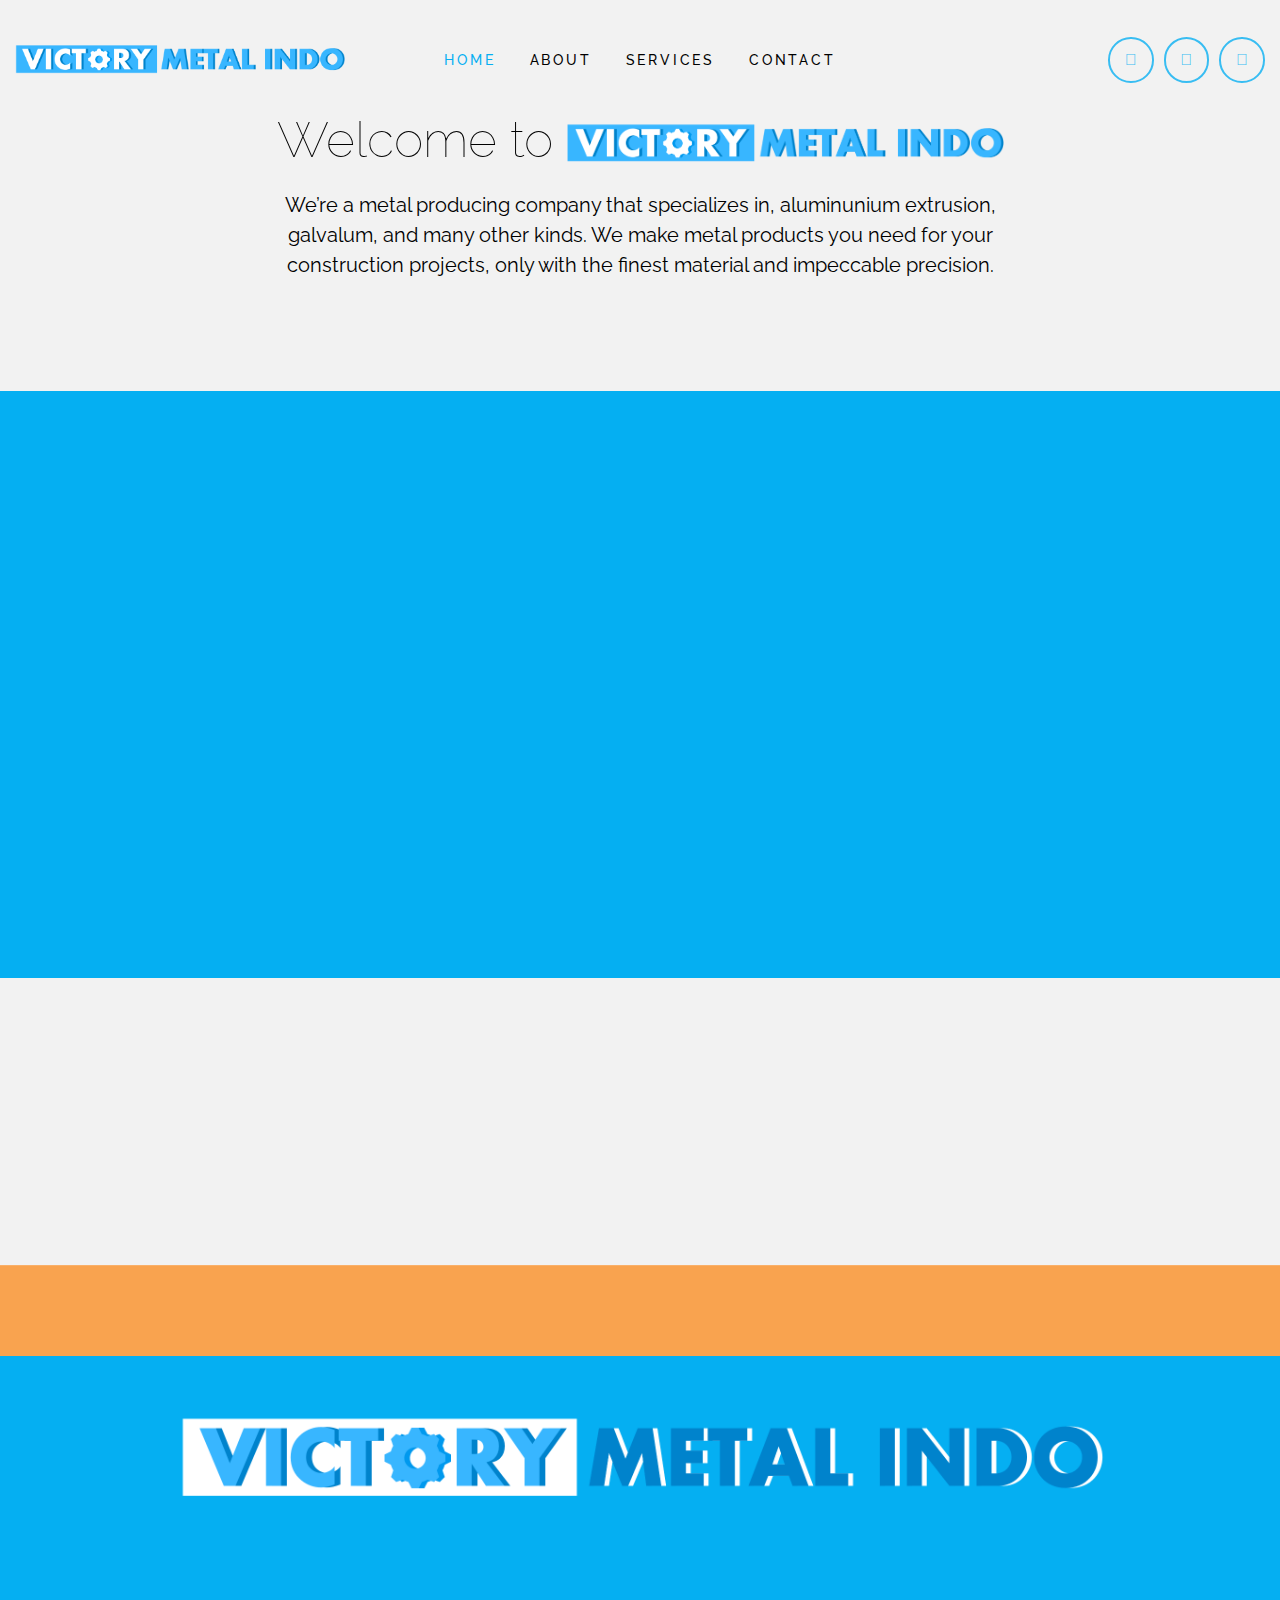
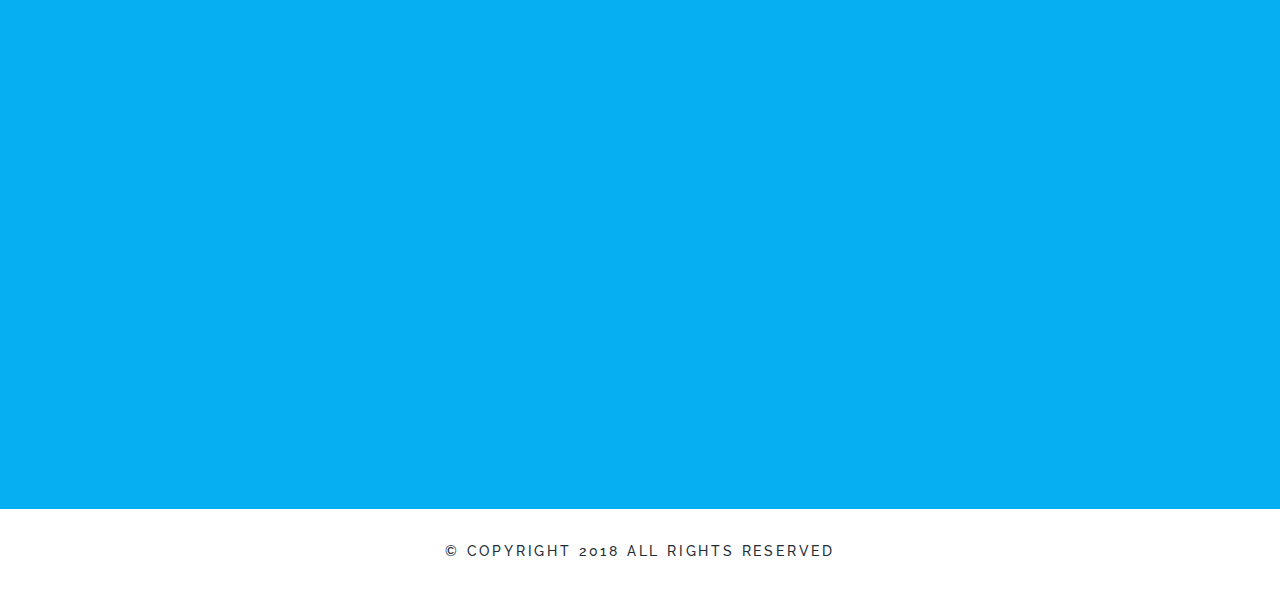
==== commit eecb26bc: "index.html" ====
--- a/index.html
+++ b/index.html
@@ -21,12 +21,12 @@
 	<link rel="stylesheet" href="animations.css">
 	<link rel="stylesheet" href="font-awesome.css">
 	<link rel="stylesheet" href="main.css" class="color-switcher-link">
-	<script src="js/vendor/modernizr-2.6.2.min.js"></script>
+	<script src="modernizr-2.6.2.min.js"></script>
 
 	<!--[if lt IE 9]>
-		<script src="js/vendor/html5shiv.min.js"></script>
-		<script src="js/vendor/respond.min.js"></script>
-		<script src="js/vendor/jquery-1.12.4.min.js"></script>
+		<script src="html5shiv.min.js"></script>
+		<script src="respond.min.js"></script>
+		<script src="jquery-1.12.4.min.js"></script>
 	<![endif]-->
 
 </head>
@@ -35,10 +35,6 @@
 	<!--[if lt IE 9]>
 		<div class="bg-danger text-center">You are using an <strong>outdated</strong> browser. Please <a href="http://browsehappy.com/" class="color-main">upgrade your browser</a> to improve your experience.</div>
 	<![endif]-->
-
-	<div class="preloader">
-		<div class="preloader_image"></div>
-	</div>
 
 	<!-- search modal -->
 	<div class="modal" tabindex="-1" role="dialog" aria-labelledby="search_modal" id="search_modal">
@@ -84,7 +80,7 @@
 					<div class="container-fluid">
 						<div class="row align-items-center">
 							<div class="col-xl-2 col-lg-3 col-6">
-                                <a href="index.html"><img class="logo-img" src="images/logo.png"></a>
+                                <a href="index.html"><img class="logo-img" src="logo.png"></a>
 							</div>
 							<div class="col-xl-5 col-lg-6 col-1 text-sm-center center">
 								<!-- main nav start -->
@@ -151,7 +147,7 @@
 				<div class="flexslider">
 					<ul class="slides">
 						<li class="ds ms text-center">
-							<img src="images/Photo1.png" alt="">
+							<img src="Photo1.png" alt="">
 							<div class="container">
 								<div class="row">
 									<div class="col-md-12">
@@ -184,7 +180,7 @@
 							<!-- eof .container-fluid -->
 						</li>
 						<li class="ds ms text-center">
-							<img src="images/Photo2.png" alt="">
+							<img src="Photo2.png" alt="">
 							<div class="container">
 								<div class="row">
 									<div class="col-md-12">
@@ -218,7 +214,7 @@
 						</li>
 
 						<li class="ds ms text-center">
-							<img src="images/Photo3.png" alt="">
+							<img src="Photo3.png" alt="">
 							<div class="container">
 								<div class="row">
 									<div class="col-md-12">
@@ -263,7 +259,7 @@
 							<div class="main-content text-center">
 								<h2 class="welcome">
 									Welcome to
-								<img class="logo-welcome" src="images/logo.png" alt="">
+								<img class="logo-welcome" src="logo.png" alt="">
 								</h2>
 								<p>
 									We’re a metal producing company that specializes in, aluminunium extrusion, galvalum, and many other kinds. We make metal products you need for your construction projects, only with the finest material and impeccable precision.
@@ -283,7 +279,7 @@
 						<div class="col-12 col-md-6 col-lg-4 animate" data-animation="fadeInUp">
 
 							<div class="icon-box text-center">
-								<img src="images/icon-01.png" alt="">
+								<img src="icon-01.png" alt="">
 
 								<h5>
 									<a>Creativity</a>
@@ -300,7 +296,7 @@
 						<div class="col-12 col-md-6 col-lg-4 animate" data-animation="fadeInUp">
 
 							<div class="icon-box text-center">
-								<img src="images/icon-02.png" alt="">
+								<img src="icon-02.png" alt="">
 
 								<h5>
 									<a>Reliability</a>
@@ -317,7 +313,7 @@
 						<div class="col-12 col-md-6 col-lg-4 animate" data-animation="fadeInUp">
 
 							<div class="icon-box text-center">
-								<img src="images/icon-03.png" alt="">
+								<img src="icon-03.png" alt="">
 
 								<h5>
 									<a>Service</a>
@@ -334,7 +330,7 @@
 						<div class="col-12 col-md-6 col-lg-4 animate" data-animation="fadeInUp">
 
 							<div class="icon-box text-center">
-								<img src="images/icon-04.png" alt="">
+								<img src="icon-04.png" alt="">
 
 								<h5>
 									<a>Precision</a>
@@ -351,7 +347,7 @@
 						<div class="col-12 col-md-6 col-lg-4 animate" data-animation="fadeInUp">
 
 							<div class="icon-box text-center">
-								<img src="images/icon-05.png" alt="">
+								<img src="icon-05.png" alt="">
 
 								<h5>
 									<a>Quality</a>
@@ -368,7 +364,7 @@
 						<div class="col-12 col-md-6 col-lg-4 animate" data-animation="fadeInUp">
 
 							<div class="icon-box text-center">
-								<img src="images/icon-06.png" alt="">
+								<img src="icon-06.png" alt="">
 
 								<h5>
 									<a>Breadth</a>
@@ -399,7 +395,7 @@
 							<div class="owl-carousel" data-responsive-lg="2" data-responsive-md="2" data-responsive-sm="2" data-responsive-xs="2" data-nav="true" data-loop="true">
 								<div class="vertical-item hero-bg content-padding text-center">
 									<div class="item-media">
-										<img src="images/Standard%20Profile.png" alt="">
+										<img src="Standard%20Profile.png" alt="">
 										<div class="media-links">
 											<a href="team-single.html"></a>
 										</div>
@@ -414,7 +410,7 @@
 
 								<div class="vertical-item hero-bg content-padding text-center">
 									<div class="item-media">
-										<img src="images/Custom%20Profile.png" alt="">
+										<img src="Custom%20Profile.png" alt="">
 										<div class="media-links">
 											<a title="" href="team-single.html"></a>
 										</div>
@@ -441,25 +437,25 @@
 							<div class="col-sm-12 text-center">
 								<div class="owl-carousel partners-carousel" data-center="true" data-loop="true" data-responsive-lg="7 " data-responsive-md="4" data-responsive-sm="3" data-responsive-xs="2">
 									<a href="#">
-										<img src="images/partners/01.png" alt="">
+										<img src="partners/01.png" alt="">
 									</a>
 									<a href="#">
-										<img src="images/partners/02.png" alt="">
+										<img src="partners/02.png" alt="">
 									</a>
 									<a href="#">
-										<img src="images/partners/03.png" alt="">
+										<img src="partners/03.png" alt="">
 									</a>
 									<a href="#">
-										<img src="images/partners/04.png" alt="">
+										<img src="partners/04.png" alt="">
 									</a>
 									<a href="#">
-										<img src="images/partners/05.png" alt="">
+										<img src="partners/05.png" alt="">
 									</a>
 									<a href="#">
-										<img src="images/partners/06.png" alt="">
+										<img src="partners/06.png" alt="">
 									</a>
 									<a href="#">
-										<img src="images/partners/07.png" alt="">
+										<img src="partners/07.png" alt="">
 									</a>
 								</div>
 							</div>
@@ -471,7 +467,7 @@
 					<div class="container">
 					<div class="row">
 
-                        <div class="logo-foot text-center"><a href="index.html"><img class="logo-img-2" src="images/logo%202.png"></a></div>
+                        <div class="logo-foot text-center"><a href="index.html"><img class="logo-img-2" src="logo%202.png"></a></div>
                         
 						<div class="col-lg-8 animate" data-animation="scaleAppear">
 
